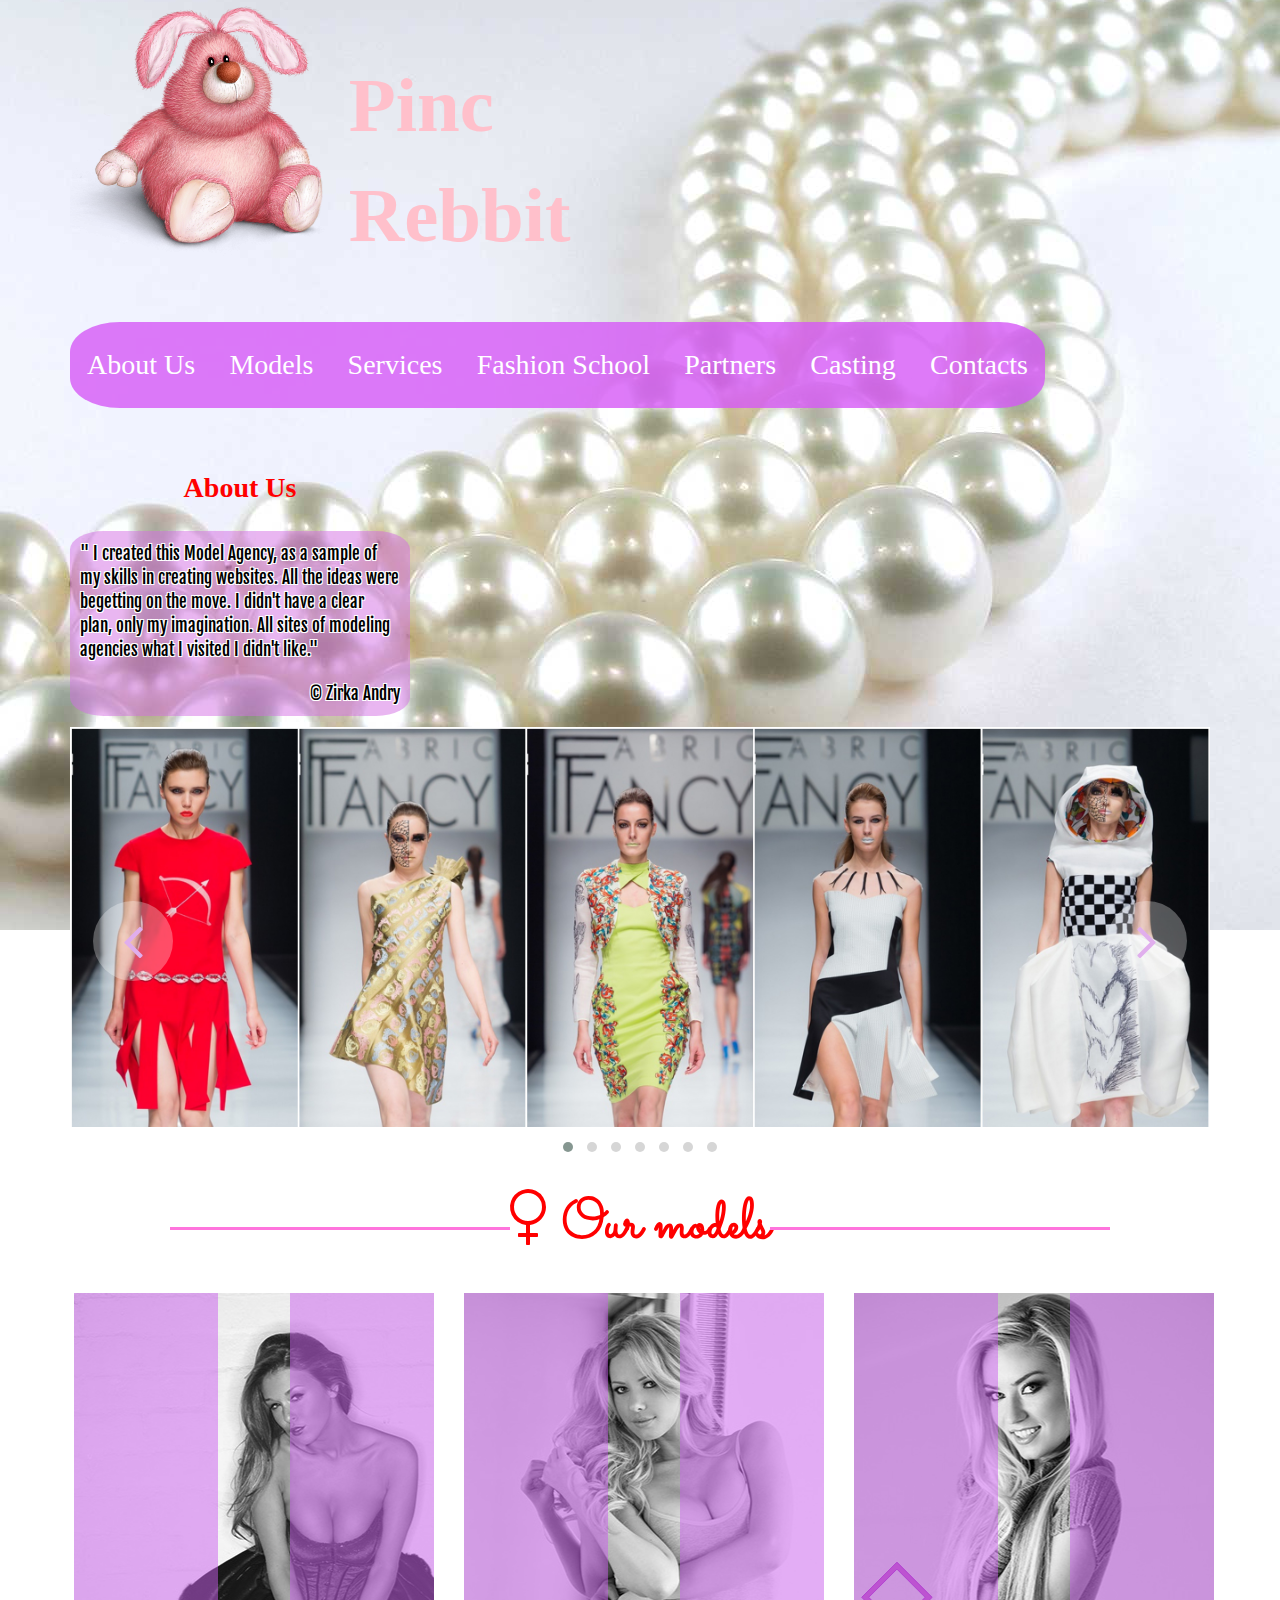
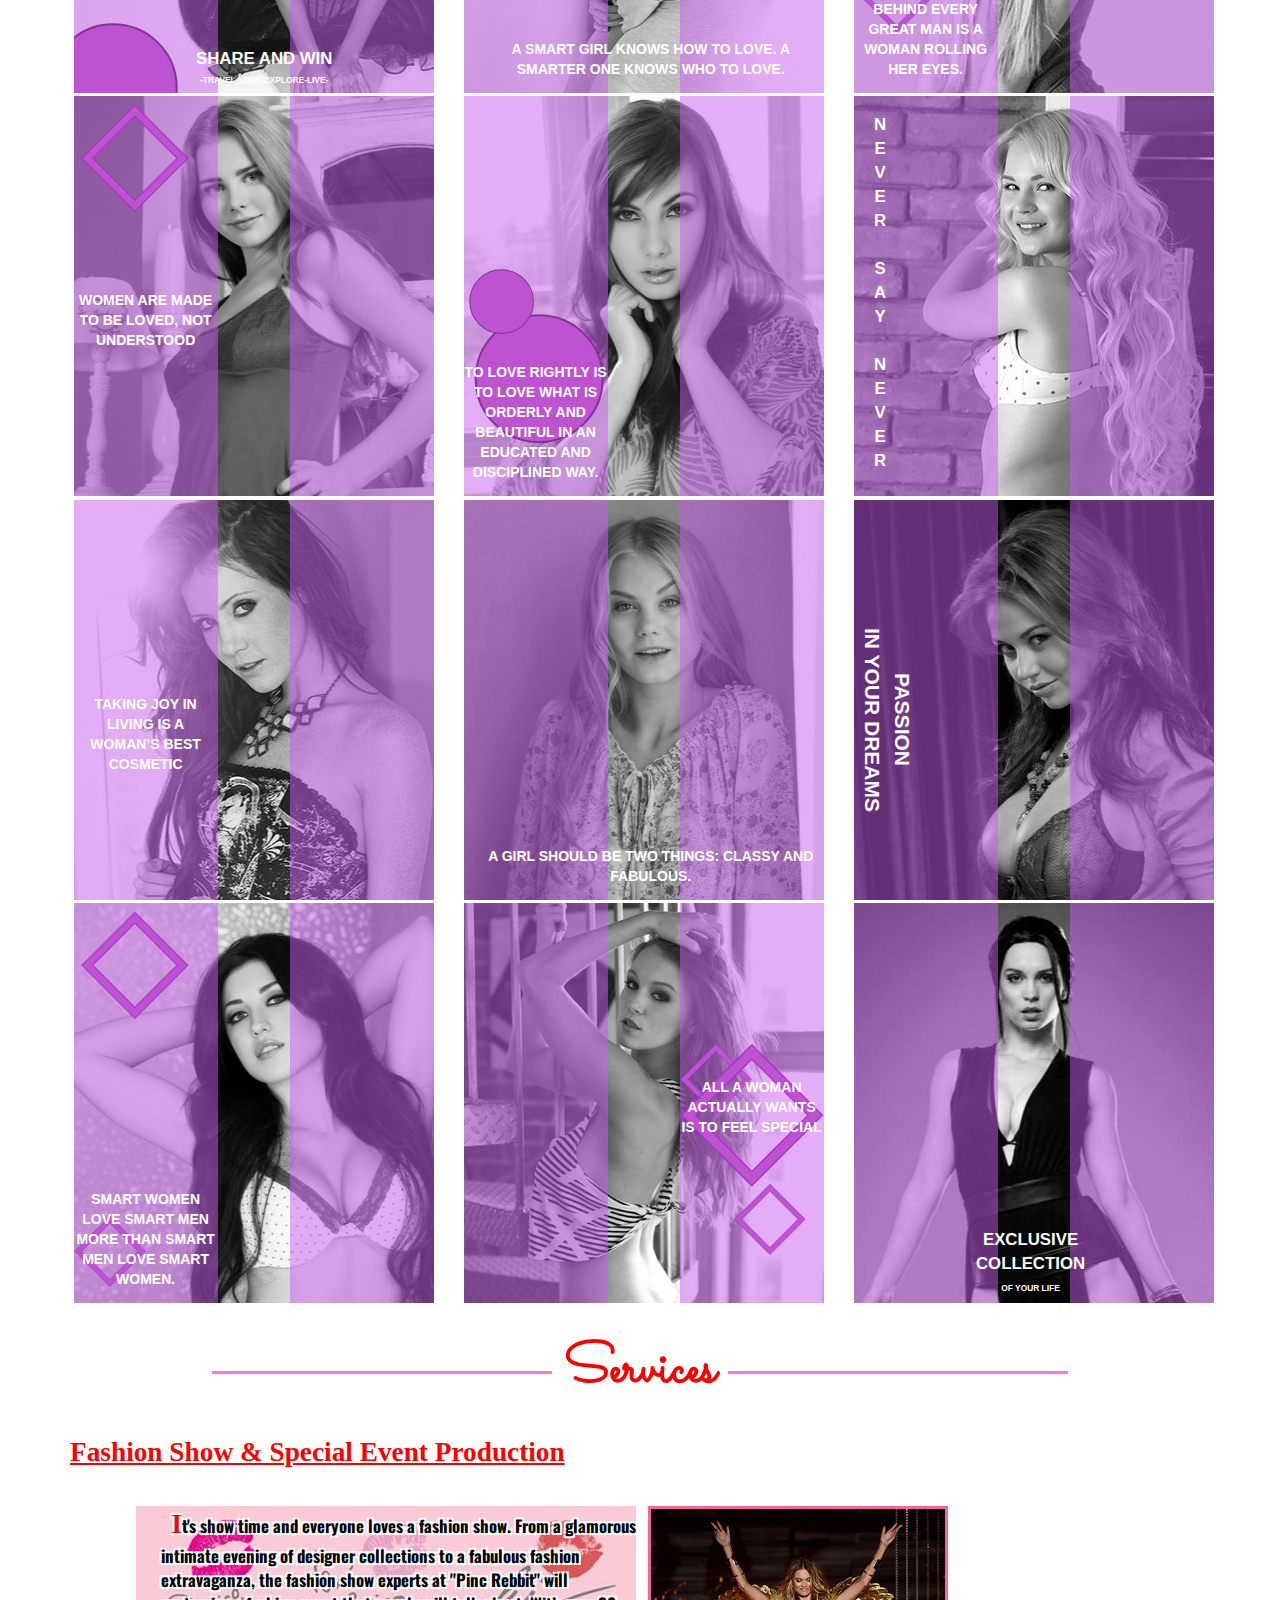
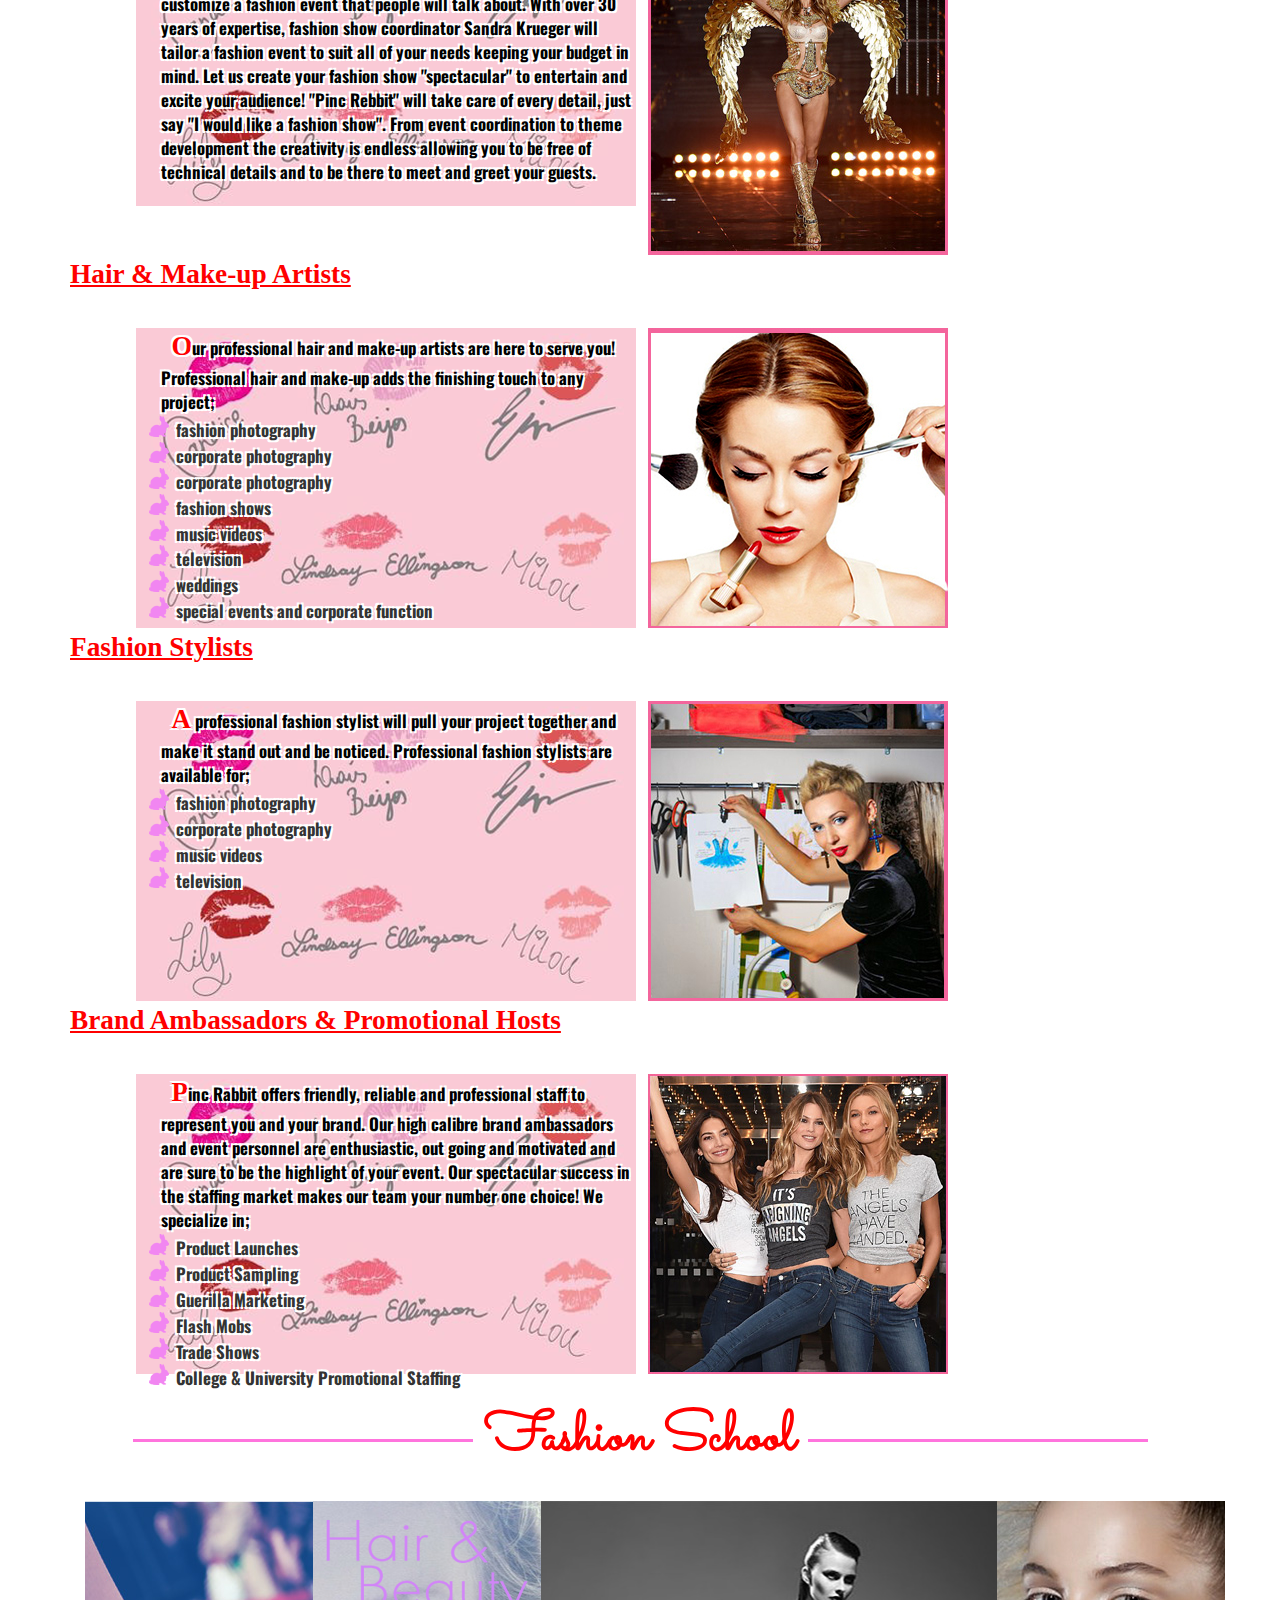
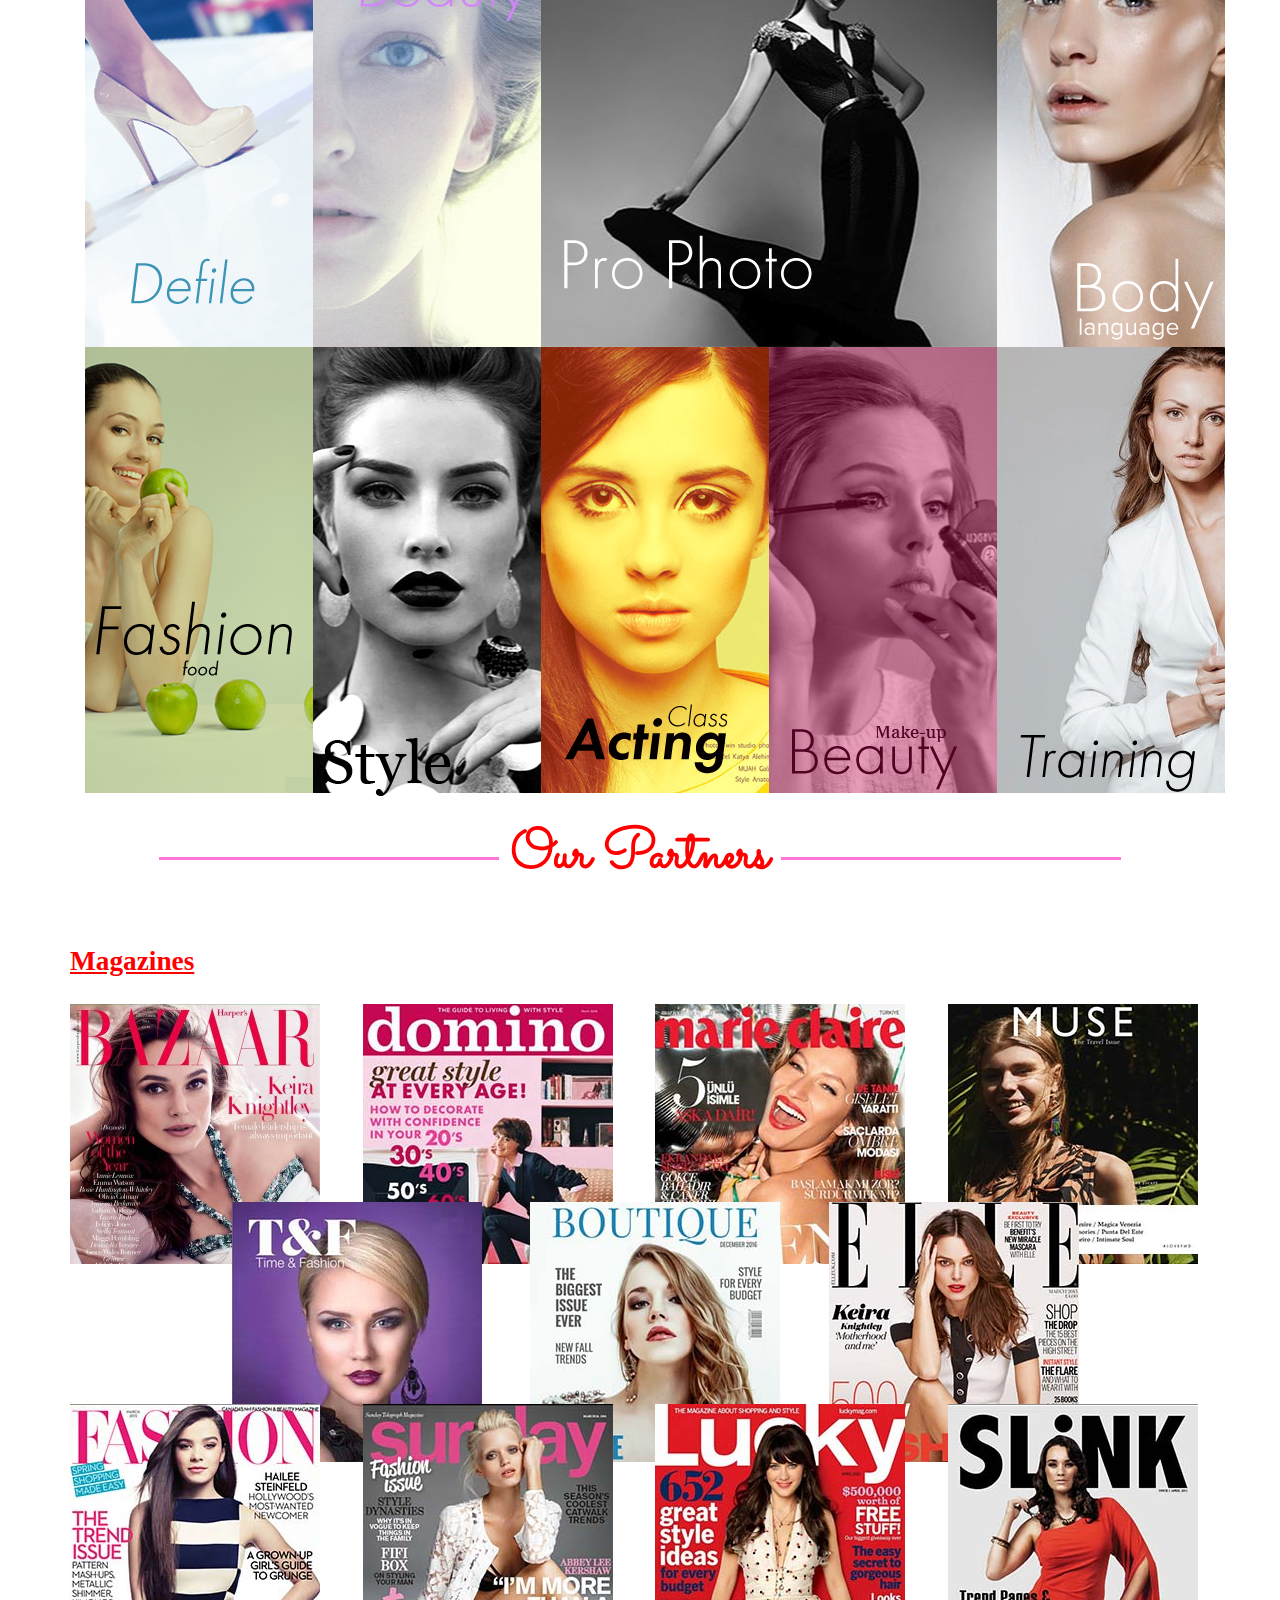
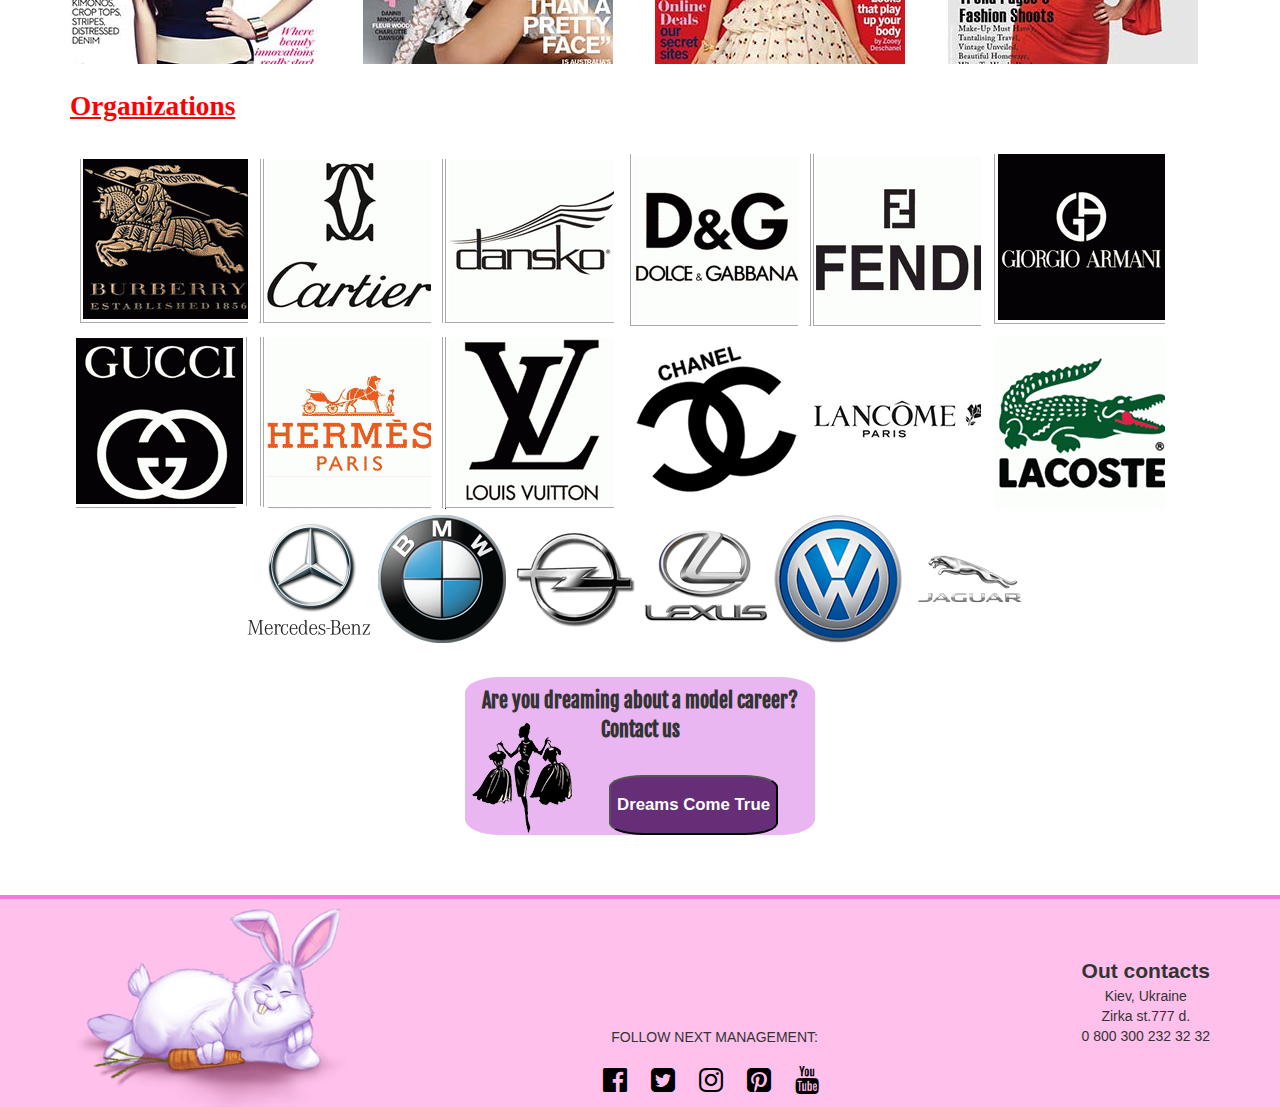
==== index.html @ 6636a8dc "correctNav" ====
<!DOCTYPE html>
<html lang="en">
<head>
    <meta charset="UTF-8">
    <title>Moddelling agency Andry style =)</title>
    
    <script src="https://ajax.googleapis.com/ajax/libs/jquery/3.1.0/jquery.min.js"></script>

    <script src="lib/owl-carousel/owl.carousel.min.js"></script>
    

    <link rel="stylesheet" type="text/css" href="lib/normolize/normalize.css">
    <link rel="stylesheet" href="lib/bootstrap/bootstrap-grid-3.3.2.min.css">

    <link rel="stylesheet" href="lib/font-awesome-4.7.0/font-awesome-4.7.0/css/font-awesome.min.css">
    <link rel="stylesheet" type="text/css" href="lib/owl-carousel/owl.theme.default.min.css">
    <link rel="stylesheet" href="lib/owl-carousel/owl.carousel.css"/>
    <link rel="stylesheet" href="style/style.css">
    <link rel="stylesheet" href="style/fonts.css">
    <link rel="stylesheet" href="style/media.css">

    <link href="https://fonts.googleapis.com/css?family=Fjalla+One|Merienda+One|Sacramento|Oswald" rel="stylesheet">

</head>
<body>
<header class="top_header">
    <div class="container">
        <div class="row">
            <div class="col-md-12">
                <img class="logo" src="img/logoPinkRabbit.png" alt="Logo">
                <div class="nameAgency"><h1>Pinc<br> Rebbit</h1></div>
            </div>
        </div>
    </div>
</header>
<nav class="navigationSite"> <!-- ++ navMob -->
    <div class="container">
        <div class="row">
            <div class="col-md-12">

                <div class="navigationTop clearfix">
                    <button class="my_menu_button"><em class=" fa fa-bars"></em></button>
                    <ul class="navBar">
                        <li><a href="#aboutUs">About Us</a></li>
                        <li><a href="#myModels">Models</a></li>
                        <li><a href="#myServices">Services</a></li>
                        <li><a href="#mySchool">Fashion School</a></li>
                        <li><a href="#myPartners">Partners</a></li>
                        <li><a href="#myCasting">Casting</a></li>
                        <li><a href="#contactInfo">Contacts</a></li>
                    </ul>
                </div>
            </div>
        </div>
    </div>
</nav>

<section id="aboutUs">
    <div class="container">
        <div class="row">
            <div class="col-md-1">
                <div class="innerTitle">
                    <h2>About Us</h2>
                    <div class="block">
                        <p>" I created this Model Agency, as a sample of my skills in creating websites. All the ideas
                            were begetting on the move. I didn't have a clear plan, only my imagination. All sites of
                            modeling agencies what I visited I didn't like."</p>
                        <p class="ZA"> &#169; Zirka Andry</p>
                    </div>

                </div>
            </div>
            <div class="col-md-12 col-lg-12">
                <div class="slider">
                    <div class="next_button"><em class="fa fa-angle-right"></em></div>
                    <div class="prev_button"><em class="fa fa-angle-left"></em></div>
                    <div class="owl-carousel owl-theme">
                        <div class="imgCarusel"><img src="img/Slider/c1.jpg" alt="1"></div>
                        <div class="imgCarusel"><img src="img/Slider/c2.jpg" alt="2"></div>
                        <div class="imgCarusel"><img src="img/Slider/c3.jpg" alt="3"></div>
                        <div class="imgCarusel"><img src="img/Slider/c4.jpg" alt="4"></div>
                        <div class="imgCarusel"><img src="img/Slider/c5.jpg" alt="5"></div>
                        <div class="imgCarusel"><img src="img/Slider/c6.jpg" alt="6"></div>
                        <div class="imgCarusel"><img src="img/Slider/c7.jpg" alt="7"></div>
                    </div>
                </div>
            </div>
        </div>
    </div>
</section>

<section id="myModels">
    <div class="container">
        <div class="col-md-12 col-sm-12">
            <div class="titleSection">

                <div class="innerTitle"><h2><a class="decorLine" href="#"><em class=" fa fa-venus"></em>
                    Our models</a></h2></div>
            </div>

        </div>
        <div class="row">
            <div class="col-md-4 col-sm-4">

                <div class="boxPhoto">
                    <div class="ph_1"></div>
                    <div class="fullGate">
                        <div class="leftGate"></div>
                        <div class="rightGate"></div>
                        <div class="textForPhoto ph_bottom_center"><p>Share and win</p>
                            <p class="minText">-travel-love-explore-live-</p></div>

                        <div class="svg_circle pos_left-bottom5">
                            <object>
                                <embed src="svg/Circle.svg">
                            </object>
                        </div>
                    </div>
                </div>

                <div class="boxPhoto">
                    <div class="ph_4"></div>
                    <div class="fullGate">
                        <div class="leftGate"></div>
                        <div class="rightGate"></div>

                        <div class="textForPhoto ph_center-left"><p>Women are made to be loved, not understood</p></div>

                        <div class="svg_romb_mid pos_left-top">
                            <object>
                                <embed src="svg/Romb.svg">
                            </object>
                        </div>
                    </div>

                </div>

                <div class="boxPhoto">
                    <div class="ph_7"></div>
                    <div class="fullGate">
                        <div class="leftGate"></div>
                        <div class="rightGate"></div>

                        <div class="textForPhoto ph_center-left"><p>Taking joy in living is a woman’s best cosmetic</p>
                        </div>
                    </div>
                </div>

                <div class="boxPhoto">
                    <div class="ph_10"></div>
                    <div class="fullGate">
                        <div class="leftGate"></div>
                        <div class="rightGate"></div>
                        <div class="textForPhoto ph_bottom_left"><p>Smart women love smart men more than smart men love
                            smart women.</p></div>
                        <div class="svg_romb_mid pos_left-top">
                            <object>
                                <embed src="svg/Romb.svg">
                            </object>
                        </div>
                        <div class="svg_romb_min pos_left-bottom4">
                            <object>
                                <embed src="svg/Romb.svg">
                            </object>
                        </div>
                    </div>
                </div>

            </div>
            <div class="col-md-4 col-sm-4">

                <div class="boxPhoto">
                    <div class="ph_2"></div>
                    <div class="fullGate">
                        <div class="leftGate"></div>
                        <div class="rightGate"></div>
                        <div class="textForPhoto ph_center"><p>A smart girl knows how to love. A smarter one knows who
                            to love. </p></div>
                    </div>
                </div>

                <div class="boxPhoto">
                    <div class="ph_5"></div>
                    <div class="fullGate">
                        <div class="leftGate"></div>
                        <div class="rightGate"></div>
                        <div class="textForPhoto ph_bottom_left"><p>to love rightly is to love what is orderly and
                            beautiful
                            in an
                            educated and disciplined way.</p></div>

                        <div class="svg_circle pos_left-bottom2">
                            <object>
                                <embed src="svg/Circle.svg">
                            </object>
                        </div>

                        <div class="svg_circle_min pos_left-bottom3">
                            <object>
                                <embed src="svg/Circle.svg">
                            </object>
                        </div>

                    </div>
                </div>

                <div class="boxPhoto">
                    <div class="ph_8"></div>
                    <div class="fullGate">
                        <div class="leftGate"></div>
                        <div class="rightGate"></div>
                        <div class="textForPhoto ph_center"><p>A girl should be two things: classy and fabulous.</p>
                        </div>

                    </div>
                </div>
                <div class="boxPhoto">
                    <div class="ph_11"></div>
                    <div class="fullGate">

                        <div class="leftGate"></div>
                        <div class="rightGate"></div>
                        <div class="textForPhoto ph_right_center"><p>All a woman actually wants is to feel special</p>
                        </div>

                        <div class="svg_romb_min pos_right-center">
                            <object>
                                <embed src="svg/Romb.svg">
                            </object>
                        </div>
                        <div class="svg_romb pos_right-center">
                            <object>
                                <embed src="svg/Romb.svg">
                            </object>
                        </div>
                        <div class="svg_romb_min pos_right-center_min">
                            <object>
                                <embed src="svg/Romb.svg">
                            </object>
                        </div>

                    </div>
                </div>

            </div>

            <div class="col-md-4 col-sm-4">

                <div class="boxPhoto">
                    <div class="ph_3"></div>
                    <div class="fullGate">
                        <div class="leftGate"></div>
                        <div class="rightGate"></div>
                        <div class="textForPhoto  ph_bottom_left"><p>Behind every great man is a woman rolling her
                            eyes.</p>
                        </div>
                        <div class="svg_romb_min pos_left-bottom">
                            <object>
                                <embed src="svg/Romb.svg">
                            </object>
                        </div>

                    </div>
                </div>

                <div class="boxPhoto">
                    <div class="ph_6"></div>
                    <div class="fullGate">
                        <div class="leftGate"></div>
                        <div class="rightGate"></div>
                        <div class="textForPhoto ph_left-vertical"><p>Never &#160; say &#160; never</p></div>
                    </div>
                </div>

                <div class="boxPhoto">
                    <div class="ph_9"></div>
                    <div class="fullGate">
                        <div class="leftGate"></div>
                        <div class="rightGate"></div>
                        <div class="textForPhoto ph_left-normal-vertical"><p>Passion <br>in your dreams</p></div>
                    </div>
                </div>

                <div class="boxPhoto">
                    <div class="ph_12"></div>
                    <div class="fullGate">
                        <div class="leftGate"></div>
                        <div class="rightGate"></div>
                        <div class="textForPhoto ph_bottom_center"><p>Exclusive<br>collection</p>
                            <p class="minText">of your life</p></div>
                    </div>
                </div>
            </div>
        </div>
    </div>
</section>

<section id="myServices">
    <div class="container">
        <div class="row">
            <div class="col-md-12 col-sm-12">
                <div class="titleSection">

                    <div class="innerTitle"><h2><a class="decorLine" href="#">
                        Services </a></h2></div>
                </div>
                <div class="descPart"><h2>Fashion Show &amp; Special Event Production</h2></div>
                <div class="servBlock">
                    <img src="img/Servises/FashionShow.jpg" alt="FashionShow">
                    <div class="servTextBlock">
                        <p>
                            It's show time and everyone loves a fashion show. From a glamorous intimate evening of
                            designer collections to a fabulous fashion extravaganza, the fashion show experts at "Pinc
                            Rebbit" will customize a fashion event that people will talk about.
                            With over 30 years of expertise, fashion show coordinator Sandra Krueger will tailor a
                            fashion event to suit all of your needs keeping your budget in mind.
                            Let us create your fashion show "spectacular" to entertain and excite your audience! "Pinc
                            Rebbit" will take care of every detail, just say "I would like a fashion show". From event
                            coordination to theme development the creativity is endless allowing you to be free of
                            technical details and to be there to meet and greet your guests. </p>
                    </div>
                </div>

                <div class="descPart"><h2>Hair &amp; Make-up Artists</h2></div>
                <div class="servBlock">
                    <img src="img/Servises/MakeUp.jpeg" alt="MakeUp">
                    <div class="servTextBlock">
                        <p>Our professional hair and make-up artists are here to serve you! Professional hair and
                            make-up adds the finishing touch to any project;</p>
                        <ul>
                            <li>fashion photography</li>
                            <li>corporate photography</li>
                            <li>corporate photography</li>
                            <li>fashion shows</li>
                            <li>music videos</li>
                            <li>television</li>
                            <li>weddings</li>
                            <li>special events and corporate function</li>
                        </ul>
                    </div>
                </div>
                <div class="descPart"><h2>Fashion Stylists</h2></div>
                <div class="servBlock">
                    <img src="img/Servises/FashionStylist.jpg" alt="FashionStylist">
                    <div class="servTextBlock">
                        <p>A professional fashion stylist will pull your project together and make it stand out and
                            be noticed.
                            Professional fashion stylists are available for;</p>
                        <ul>
                            <li>fashion photography</li>
                            <li>corporate photography</li>
                            <li>music videos</li>
                            <li>television</li>
                        </ul>
                    </div>
                </div>
                <div class="descPart"><h2>Brand Ambassadors &amp; Promotional Hosts</h2></div>
                <div class="servBlock">
                    <img src="img/Servises/Brand Ambassadors.jpg" alt="">
                    <div class="servTextBlock">
                        <p>Pinc Rabbit offers friendly, reliable and professional staff to represent you and your brand.
                            Our high calibre brand ambassadors and event personnel are enthusiastic, out going and
                            motivated and are sure to be the highlight of your event.
                            Our spectacular success in the staffing market makes our team your number one choice!
                            We specialize in;</p>
                        <ul>
                            <li>Product Launches</li>
                            <li>Product Sampling</li>
                            <li>Guerilla Marketing</li>
                            <li>Flash Mobs</li>
                            <li>Trade Shows</li>
                            <li>College &amp; University Promotional Staffing</li>
                        </ul>
                    </div>
                </div>
            </div>
        </div>
    </div>
</section>

<section id="mySchool">
    <div class="container">
        <div class="row">
            <div class="col-md-12 col-sm-12">
                <div class="titleSection">

                    <div class="innerTitle"><h2><a class="decorLine" href="#">
                        Fashion School </a></h2></div>
                </div>
                <div class="container">
                    <div class="row">
                        <div class="col-md-12">
                            <div class="treaningBlocks">
                                <div id="program1" class="shoolBL">
                                    <div class="schoolImgBox">
                                        <img src="img/School/school_program_head1.png" alt="head" class="logo ">
                                    </div>
                                    <div class="innerBl">
                                        <p class="rightText">Teacher</p>

                                        <p class="nameTeacher">Mia Samyel</p>

                                        <p>
                                            The ability to move gracefully and is one of the basic skills of the
                                            model. </p>
                                        <ul>
                                            <li>Professional step</li>
                                            <li>Easy gait</li>
                                            <li>Confident gait on heels</li>
                                        </ul>

                                    </div>
                                </div>
                                <div id="program2" class="shoolBL">
                                    <div class="schoolImgBox">
                                        <img src="img/School/school_program_head2.png" alt="head" class="logo">
                                    </div>

                                    <div class="innerBl">
                                        <p class="rightText">Teacher</p>

                                        <p class="nameTeacher">Andy McRed</p>

                                        <p>
                                            Since 2010 Pinc Rebbit collaborates with the University of Culture and Arts.
                                            Their teachers conduct master classes on makeup and hairstyle.They will
                                            teach you the basics such as: </p>
                                        <ul>
                                            <li>the right of self-care</li>
                                            <li>clean skin</li>
                                            <li>healthy, beautiful hair</li>
                                        </ul>

                                    </div>
                                </div>
                                <div id="program3" class="shoolBL2">
                                    <div class="schoolImgBox">
                                        <img src="img/School/school_program_head3.png" alt="head" class="logo">
                                    </div>

                                    <div class="innerBl">
                                        <p class="rightText">Teacher</p>

                                        <p class="nameTeacher">Tone Jalano</p>

                                        <p>
                                            Staff photographer Pink Rabbit. Published in magazines such as CosCos,
                                            Fashion Collection, Dolores. Permanently cooperates with PMI. </p>
                                        <ul>
                                            <li>Model is a way of life</li>
                                            <li>Freedom in the frame</li>
                                            <li>The ability to feel your bodyr</li>
                                        </ul>

                                    </div>
                                </div>
                                <div id="program4" class="shoolBL">
                                    <div class="schoolImgBox">
                                        <img src="img/School/school_program_head4.png" alt="head" class="logo">
                                    </div>

                                    <div class="innerBl">
                                        <p class="rightText">Teacher</p>

                                        <p class="nameTeacher">Anna Mitchel</p>

                                        <p>
                                            The ability to understand the language of your body and dance. </p>
                                        <ul>
                                            <li>Control of your body</li>
                                            <li>Confidence on the dance floor</li>
                                            <li>The ability to always be in shape</li>
                                        </ul>

                                    </div>

                                </div>
                                <div id="program5" class="shoolBL3">
                                    <div class="schoolImgBox">
                                        <img src="img/School/school_program_head5.png" alt="head" class="logo">
                                    </div>

                                    <div class="innerBl">
                                        <p class="rightText">Teacher</p>

                                        <p class="nameTeacher">Sidny Miller</p>

                                        <p>
                                            Basics of nutrition, proper nutrition. The ability to maintain an ideal form
                                            without harm to health. </p>
                                        <ul>
                                            <li>Beauty without damage to health</li>
                                            <li>Modern nutrition trends</li>
                                            <li>The right choice of products</li>
                                        </ul>

                                    </div>
                                </div>
                                <div id="program6" class="shoolBL3">
                                    <div class="schoolImgBox">
                                        <img src="img/School/school_program_head6.png" alt="head" class="logo">
                                    </div>

                                    <div class="innerBl">
                                        <p class="rightText">Teacher</p>

                                        <p class="nameTeacher">Line White</p>

                                        <p>
                                            The ability to look bright, stylish dress, present themselves any audience
                                            in any situation. </p>
                                        <ul>
                                            <li>Combination of incongruous</li>
                                            <li>Creating vivid images</li>
                                            <li>The knowledge of the latest fashion trends</li>
                                        </ul>

                                    </div>
                                </div>
                                <div id="program7" class="shoolBL3">
                                    <div class="schoolImgBox"><img src="img/School/school_program_head7.png" alt="head"
                                                                   class="logo">
                                    </div>

                                    <div class="innerBl">
                                        <p class="rightText">Teacher</p>

                                        <p class="nameTeacher">Olaff Withen</p>

                                        <p>
                                            We will teach you the basics of acting, how to represent themselves in
                                            society. </p>
                                        <ul>
                                            <li>Stage movement</li>
                                            <li>Scenic speech</li>
                                        </ul>

                                    </div>
                                </div>
                                <div id="program8" class="shoolBL3">
                                    <div class="schoolImgBox">
                                        <img src="img/School/school_program_head8.png" alt="head" class="logo">
                                    </div>

                                    <div class="innerBl">
                                        <p class="rightText">Teacher</p>

                                        <p class="nameTeacher">Polly Luis</p>

                                        <p>
                                            Our make-up artist will teach you the basics of working with make-up will
                                            also talk about the types of people faces and How to choose right make-up
                                            for ivent.
                                        </p>
                                    </div>
                                </div>
                                <div id="program9" class="shoolBL3">
                                    <div class="schoolImgBox">
                                        <img src="img/School/school_program_head9.png" alt="head" class="logo">
                                    </div>

                                    <div class="innerBl">
                                        <p class="rightText">Teacher</p>

                                        <p class="nameTeacher">Olaff Withen</p>

                                        <p>
                                            Our coach with 9 years of experience, specializes in communication training
                                            will teach you art of self-management </p>
                                        <ul>
                                            <li>The art of public speaking</li>
                                            <li>Self-presentation</li>
                                        </ul>

                                    </div>
                                </div>

                            </div>
                        </div>
                    </div>
                </div>
            </div>
        </div>
    </div>

</section>

<section id="myPartners">
    <div class="container">
        <div class="row">
            <div class="col-md-12 col-sm-12">
                <div class="titleSection">

                    <div class="innerTitle"><h2><a class="decorLine" href="#">
                        Our Partners </a></h2></div>
                </div>
            </div>
            <div class="col-md-12 col-sm-12">
                <div class="descPart"><h2>Magazines</h2></div>

                <div class="partnersBlock">

                    <div class="row">
                        <div class="firstLine">
                            <div class="col-md-3"><a href="#"><img src="img/Magazine/bazar.jpg" alt="1_1"></a></div>
                            <div class="col-md-3"><a href="#"><img src="img/Magazine/domino.jpg" alt="1_2"></a></div>
                            <div class="col-md-3"><a href="#"><img src="img/Magazine/marie-claire.jpg" alt="1_3"></a>
                            </div>
                            <div class="col-md-3"><a href="#"><img src="img/Magazine/muse.jpg" alt="1_4"></a></div>
                        </div>
                    </div>

                    <div class="row">
                        <div class="secondLine">
                            <div class="col-md-12">
                                <a href="#"><img src="img/Magazine/TandT.jpg" alt="2_1"></a>
                                <a href="#"><img src="img/Magazine/boutique.jpg" alt="2_2"></a>
                                <a href="#"><img src="img/Magazine/elle.jpg" alt="2_3"></a>
                            </div>
                        </div>
                    </div>

                    <div class="row">
                        <div class="thirdLine">
                            <div class="col-md-3"><a href="#"><img src="img/Magazine/fasion.jpg" alt="3_1"></a></div>
                            <div class="col-md-3"><a href="#"><img src="img/Magazine/sundayr.jpg" alt="3_2"></a></div>
                            <div class="col-md-3"><a href="#"><img src="img/Magazine/Lucky.jpg" alt="3_3"></a></div>
                            <div class="col-md-3"><a href="#"><img src="img/Magazine/slink.jpg" alt="3_4"></a></div>

                        </div>

                    </div>

                </div>

                <div class="row">
                    <div class="col-md-12">
                        <div class="descPart"><h2>Organizations</h2></div>
                        <div class="partnersBlock2">
                            <div class="firstLine">
                                <a href="#">
                                    <div class="imgBrandSpan"></div>
                                </a>
                                <a href="#">
                                    <div class="imgBrandSpan"></div>
                                </a>
                                <a href="#">
                                    <div class="imgBrandSpan"></div>
                                </a>
                                <a href="#">
                                    <div class="imgBrandSpan"></div>
                                </a>
                                <a href="#">
                                    <div class="imgBrandSpan"></div>
                                </a>
                                <a href="#">
                                    <div class="imgBrandSpan"></div>
                                </a>
                                <a href="#">
                                    <div class="imgBrandSpan"></div>
                                </a>
                                <a href="#">
                                    <div class="imgBrandSpan"></div>
                                </a>
                                <a href="#">
                                    <div class="imgBrandSpan"></div>
                                </a>
                                <a href="#">
                                    <div class="imgBrandSpan"></div>
                                </a>
                                <a href="#">
                                    <div class="imgBrandSpan"></div>
                                </a>
                                <a href="#">
                                    <div class="imgBrandSpan"></div>
                                </a>
                            </div>
                            <div class="secondLine">
                                <a href="#"><img src="img/auto/car-logo1.png" alt="1"></a>
                                <a href="#"><img src="img/auto/car-logo2.png" alt="2"></a>
                                <a href="#"><img src="img/auto/car-logo3.png" alt="3"></a>
                                <a href="#"><img src="img/auto/car-logo5.png" alt="5"></a>
                                <a href="#"><img src="img/auto/car-logo6.png" alt="6"></a>
                                <a href="#"><img src="img/auto/car-logo7.png" alt="7"></a>
                            </div>
                        </div>

                    </div>
                </div>
            </div>

        </div>
    </div>
</section>

<section id="myCasting">
    <div class="container">
        <div class="row">
            <div class="col-md-12 col-sm-12">
                <div class="castingButtonBox">
                    <div class="block">
                        <p>Are you dreaming about a model career?<br>
                            Contact us</p>

                        <form action="">
                            <img src="img/FooMin.png" alt="footerMin">
                            <div class="contactDiv"><input class="contactBut" type="button" value="Dreams Come True">
                            </div>
                        </form>
                    </div>
                </div>
            </div>

        </div>
    </div>
</section>

<footer class="buttom_footer">
    <div class="container">
        <div class="row">
            <div class="col-md-12 col-sm-12">
                <img class="logoButton" src="img/rabbit_footer.gif" alt="rabbit_footer">
                <div class="soc_button">
                    <p>FOLLOW NEXT MANAGEMENT:</p>
                    <a href="#"><em class="fa fa-facebook-official"></em></a>
                    <a href="#"><em class="fa fa-twitter-square"></em></a>
                    <a href="#"><em class="fa fa-instagram"></em></a>
                    <a href="#"><em class="fa fa-pinterest-square"></em></a>
                    <a href="#"><em class="fa fa-youtube"></em></a>
                </div>
                <div id="contactInfo">
                    <h2>Out contacts</h2>
                    <p>Kiev, Ukraine</p>
                    <p> Zirka st.777 d.</p>
                    <p>0 800 300 232 32 32</p>
                </div>
            </div>
        </div>
    </div>
</footer>

<section class="castingPage">
    <div class="mask"></div>

    <div class="closeBut"><em class="fa fa-times"></em></div>
    <div class="bigCasting">
        <fieldset>
            <legend>SUBMISSIONS</legend>
            <label for="mName"><p class="textForm">Name*</p></label>
            <input id="mName" class="valueForm" name="Name-" type="text" autofocus required>

            <label for="mSurname"><p class="textForm">Surname*</p></label>
            <input id="mSurname" class="valueForm" name="Surname-" type="text" required>

            <label for="mEmail"><p class="textForm">E-mail*</p></label>
            <input id='mEmail' class="valueForm" name="email-" type="text" required>

            <p class="textForm">Gender</p>
             <label> <p class="valueForm"><input type="radio" name="sex-"  value="Female" checked>female  </label>
             <label>  <input type="radio" name="sex-" value="male">male</p> </label>
           

            <p class="textForm">Age*</p>
            <p class="valueForm">

               <select name="age-woman">
                    <option value="SelectAge">SelectAge*</option>
                    <option name="Age-" value="13">13</option>
                    <option name="Age-" value="14">14</option>
                    <option name="Age-" value="15">15</option>
                    <option name="Age-" value="16">16</option>
                    <option name="Age-" value="17">17</option>
                    <option name="Age-" value="18">18</option>
                    <option name="Age-" value="19">19</option>
                    <option name="Age-" value="20">20</option>
                    <option name="Age-" value="21">21</option>
                    <option name="Age-" value="22">22</option>
                    <option name="Age-" value="23">23</option>
                    <option name="Age-" value="24">24</option>
                    <option name="Age-" value="25">25</option>
                    <option name="Age-" value="26">26</option>
                    <option name="Age-" value="27">27</option>
                    <option name="Age-" value="OtherAge">OtherAge</option>

                </select>

            </p>
            <label><p class="textForm">Height*</p>
                <p class="valueForm mHeight"><input name="Height-" type="text" placeholder="cm"></p></label>
            <label><p class="textForm">Weight*</p>
                <p class="valueForm mWeigh"><input name="Weight-" type="text" placeholder="kg"></p></label>
            <label><p class="textForm">City*</p>
                <p class="valueForm mCity"><input name="city-" type="text"></p></label>
            <label><p class="textForm">Country</p>
                <p class="valueForm"><input name="country-" type="text"></p></label>
            <label><p class="textForm">Zipcode</p>
                <p class="valueForm"><input name="zipcode-" type="text"></p></label>

        </fieldset>

        <div class="instruction">
            <p>Recruitment Warning:</p>
            <p>
                We believe it is important to advise models about deceitful people who may try prey upon them.
                Please be aware there are individuals on the internet falsely claiming to be representatives or scouts
                of ONE MODELS.
            </p>
            <p>
                Please note the following: <br>

                * We never require the payment of money <br>

                * We never request photos in the nude or in lingerie <br>

                * We do not correspond via email domains that do not end with onemanagement.com
                If you are contacted by anyone claiming to be a representative of Pinc Rabbit MODELS,
                do not respond without first verifying their identity by promptly calling us directly at (098)777-7777
                and we'll be happy to assist you.
            </p>
        </div>

        <div class="addInfo">

            <textarea name="infoModel-" id="infoAboutM" cols="38" rows="8"
                      placeholder="*Add some information about yourself"></textarea>

        </div>

        <div class="addPhotoBlock">
            <fieldset>
                <legend>PHOTO UPLOAD</legend>
                <p>
                    Please upload four photos following the examples below.<br> File requirements: Upload limit - 600kb.
                    Formats - .jpg, .jpeg
                </p>
                <div class="phInfo">
                    <div class="containerPhoto">
                        <img src="img/Casting/submit1.jpg" alt="1">

                        <div class="file_upload">
                            <button type="button">Choose</button>
                            <div>The file is not selected</div>
                            <input type="file">
                        </div>

                    </div>

                    <div class="containerPhoto"><img src="img/Casting/submit2.jpg" alt="2">

                        <div class="file_upload">
                            <button type="button">Choose</button>
                            <div>The file is not selected</div>
                            <input type="file">
                        </div>

                    </div>

                    <div class="containerPhoto"><img src="img/Casting/submit3.jpg" alt="3">

                        <div class="file_upload">
                            <button type="button">Choose</button>
                            <div>The file is not selected</div>
                            <input type="file">
                        </div>
                    </div>

                    <div class="containerPhoto">
                        <img src="img/Casting/submit4.jpg" alt="4">

                        <div class="file_upload">
                            <button type="button">Choose</button>
                            <div>The file is not selected</div>
                            <input type="file">
                        </div>

                    </div>
                </div>
            </fieldset>
        </div>

        <div class="sendDate">
            <form method="get">
                <p><input type="submit" value="Send"></p>
            </form>

        </div>

    </div>

</section>
<script type="text/javascript" src='js/script_aency.js'></script>
</body>
</html>
---- style/style.css ----
body {
    background: url(../img/bg2.jpg) no-repeat center center fixed;
    -webkit-background-size: cover;
    -moz-background-size: cover;
    -o-background-size: cover;
    background-size: cover;
}

/*HEADER*/
.top_header {
    position: relative;
    width: 100%;
}

.logo {
    float: left;
}

.nameAgency {

    float: left;

    /*margin-top: 10%;*/
    margin-left: 2%;

    color: pink;
    /*text-decoration: underline;*/

    font-size: 3vw;
    font-family: 'Merienda One', cursive;

}

/**/
/* NAVIGATIO */

.navigationSite {
    width: auto;
    height: 25vh;
}

/* MOBILE NAVIG*/

.navigationSite .navMob {
    width: auto;

}

.navMob {
    position: fixed;
    margin-top: -10%;
    width: 10%;
}

.navMob .navigationTop ul {
    width: 100%;

}

.navMob .navigationTop li {
    width: 12%;
    padding: 0.75%;
    clear: both;
    text-align: center;
    border: 1px solid red;
}

.navMob .navigationTop li:first-child,
.navMob .navigationTop li:last-child {
    border-radius: 0;
}

.navMob .navigationTop a {
    width: 100%;
    font-size: 1.2vw;
}

/* MOBILE END*/

.navigationTop ul {
    margin: 0;
    padding: 0;
    list-style-type: none;
}

.navigationTop li {
    float: left;
    padding: 2% 1.5%;
    /*border-left: 2px solid white;*/
    /*margin-left: 1%;*/
    background-color: rgba(214, 89, 246, 0.8);

}

.navigationTop li:first-child {
    border-top-left-radius: 35%;
    border-bottom-left-radius: 35%;
}

.navigationTop li:last-child {
    border-top-right-radius: 35%;
    border-bottom-right-radius: 35%;
}

.navigationTop a {
    color: #fff;
    font-size: 2em;
    font-family: 'Merienda One', cursive;
}

.navigationTop li:hover {
    background-color: rgb(185, 60, 217);
}

/* TITLE SECTION*/
.titleSection {
    position: relative;
    width: 100%;

}

.titleSection a {
    color: red;
    font-size: 2em;
    font-family: 'Sacramento', cursive;
}

.decorLine {
    overflow: hidden;
}

h2 .decorLine {
    width: 100%;
}

.decorLine:before,
.decorLine:after {
    content: '';
    display: inline-block;
    vertical-align: middle;
    box-sizing: border-box;
    width: 100%;
    height: 3px;
    background: #FF74DD;
    border: solid #FF74DD;
    border-width: 0 10px;
}

.decorLine:before {
    margin-left: -100%;
}

.decorLine:after {
    margin-right: -100%;
}

.innerTitle {
    position: relative;
    width: 340px;
    margin: 0 auto;
}

.my_menu_button {
    position: relative;
    padding-left: 10%;
    background-color: transparent;
    border: medium none;
    color: pink;
    border-top: 4px solid pink;
    font-size: 2em;
    text-decoration: none;
    outline: none;
    display: none;
}

/**/

/* ABOUT US SECTION*/

#aboutUs {
    margin-top: -8%;
}

.innerTitle h2 {
    text-align: center;
    color: red;
    font-size: 2em;
    font-family: 'Merienda One', cursive;

}

.innerTitle p {
    margin: 0;
    padding: 3%;
    color: black;

    font-family: 'Fjalla One', sans-serif;
    font-size: 1.2em;

    text-shadow: #fff 1px 1px, #fff -1px -1px,
    #fff -1px 1px, #fff 1px -1px;
}

.ZA {
    text-align: right;
    margin-right: 10%;
}

.block {
    background-color: rgba(212, 109, 228, .5);
    border-radius: 10%;
    height: 100%;
}

.slider {
    position: relative;
    width: 100%;
    margin-top: 1%;
}

.imgCarusel {
    width: 100%;
    height: 400px;
}

.next_button, .prev_button {
    position: absolute;
    font-size: 4em;
    width: 80px;
    height: 80px;
    border-radius: 50%;
    background-color: rgba(255, 255, 255, 0.3);
    color: #E0AEED;
    cursor: pointer;
    z-index: 2;
    text-align: center;

}

.prev_button {

    top: 40%;
    left: 2%;
}

.next_button {

    top: 40%;
    right: 2%;
}

.prev_button:hover,
.next_button:hover {
    background-color: rgba(255, 255, 255, 0.9);
}

/* OUR MODELS Section*/
.boxPhoto {
    position: relative;
    flex-basis: auto;
    margin: 1%;
    width: 100%;
    height: 400px;

    cursor: pointer;
    overflow: hidden;

}

.fullGate {
    position: relative;
    /*width: 100%;*/
    height: 100%;
    z-index: 2;
}

.leftGate {
    position: absolute;
    left: 0;
    width: 40%;
    height: 100%;
    background-color: rgba(202, 93, 238, 0.5);
    z-index: 1;
}

.rightGate {
    position: absolute;
    left: 60%;
    width: 40%;
    height: 100%;
    background-color: rgba(202, 93, 238, 0.5);
    z-index: 1;
}

.textForPhoto {
    position: absolute;
    text-align: center;

    /*border: 1px solid black;*/
    z-index: 2;
}

.textForPhoto p {
    color: #fff;
    font-weight: bold;
    text-transform: uppercase;
}

.colorizeText {
    text-shadow: #fff 2px 2px 0, #fff -2px -2px 0,
    #fff -2px 2px 0, #fff 2px -2px 0;

    animation: textColorize 1s linear;
    animation-fill-mode: forwards;
}

@keyframes textColorize {
    0% {
        color: #fff;

    }
    100% {
        color: #F00;

    }
}

.ph_bottom_left {
    bottom: 0;
    width: 40%;
}

.ph_bottom_center {
    bottom: 5%;
    left: 34%;
    font-size: 1.2em;
}

.minText {
    font-size: 0.5em;
    margin: -10%;
}

.ph_left-vertical {
    top: 0;
    left: 5%;
    width: 1em;
    font-size: 1.2em;
    word-wrap: break-word;
}

.ph_left-normal-vertical {
    left: -5%;
    top: 5%;
    height: 100%;
    font-size: 1.5em;
    writing-mode: vertical-rl;
}

.ph_center {
    bottom: 0;
    left: 4%;
}

.ph_top-left {
    top: 2%;
    width: 40%;
}

.ph_center-left {
    top: 45%;
    width: 40%;
}

.ph_right_center {
    right: 0;
    top: 40%;
    width: 40%;
}

.ph_1 {
    background: url('../img/1_ph.jpg') no-repeat 40% 0;
}

.ph_2 {
    background: url('../img/2_ph.jpg') no-repeat 40% 10%;
}

.ph_3 {
    background: url('../img/3_ph.jpg') no-repeat 50% 10%;
}

.ph_4 {
    background: url('../img/4_ph.jpg') no-repeat 5% 15%;
}

.ph_5 {
    background: url('../img/5_ph.jpg') no-repeat 40% 5%;
}

.ph_6 {
    background: url('../img/6_ph.jpg') no-repeat 50% 10%;
}

.ph_7 {
    background: url('../img/7_ph.jpg') no-repeat 50% 0;
}

.ph_8 {
    background: url('../img/8_ph.jpg') no-repeat 60% 5%;
}

.ph_9 {
    background: url('../img/9_ph.jpg') no-repeat 25% 0;
}

.ph_10 {
    background: url('../img/10_ph.jpg') no-repeat 48% 15%;
}

.ph_11 {
    background: url('../img/11_ph.jpg') no-repeat 60% 5%;
}

.ph_12 {

    background: url('../img/12_ph.jpg') no-repeat 40% 0;

}

.ph_1, .ph_2, .ph_3, .ph_4, .ph_5, .ph_6, .ph_7, .ph_8, .ph_9, .ph_10, .ph_11, .ph_12 {
    position: absolute;
    width: 100%;
    height: 100%;
    filter: grayscale(1); /* Можна подрубить фильтр*/

}

.offFilter {
    animation: filterOff 800ms linear;
    animation-fill-mode: forwards;
}

@keyframes filterOff {
    0% {
        filter: grayscale(1);
    }
    100% {
        filter: grayscale(0);
    }
}

/*  ROMB   */

.svg_romb,
.svg_circle {
    position: absolute;
    width: 40%;
    height: 40%;
    z-index: -1;
}

.svg_romb_mid {
    position: absolute;
    width: 30%;
    height: 30%;
}

.svg_romb_min,
.svg_circle_min {
    position: absolute;
    width: 20%;
    height: 20%;
    z-index: -1;
}

.pos_right-center {
    top: 35%;
    left: 60%;
}

.pos_right-center_min {
    top: 70%;
    left: 75%;
}

.pos_left-bottom {
    top: 67%;
    left: 2%;
}

.pos_left-bottom2 {
    top: 52%;
    left: 0;
}

.pos_left-bottom3 {
    top: 42%;
    left: 0;
}

.pos_left-bottom4 {
    bottom: 2%;
    left: 0;
}

.pos_left-bottom5 {
    bottom: -20%;
    left: -10%;
}

.pos_left-top {
    left: 2%;
    top: 2%;
}

/* Section Services*/

.servBlock {
    width: 100%;
}

.servBlock img {
    float: right;
    margin-top: 1%;
    margin-left: 1%;
    margin-right: 23%;
}

.servTextBlock {
    margin-top: 1%;
    float: right;
    width: 500px;
    height: 300px;
    background: url("../img/Servises/backgroundServices.png") no-repeat 50% 50%;

}

.servTextBlock p {
    margin-top: -0.2%;
    padding-left: 5%;
    text-indent: 10px;
    color: black;
    font-size: 1.2em;
    font-weight: bold;
    font-family: 'Oswald', sans-serif;
    text-shadow: #fff 2px 2px 0, #fff -2px -2px 0,
    #fff -2px 2px 0, #fff 2px -2px 0;
}

.servTextBlock p:first-letter {

    color: red;
    font-size: 1.6em;
    font-weight: bold;
    font-family: 'Merienda One', cursive;

}

.servTextBlock ul {
    width: 100%;
    margin-top: -3%;
    list-style: none url("../img/Servises/pink-rabbit-min.png");
    font-family: 'Oswald', sans-serif;
    font-weight: bold;
    font-size: 1.2em;

    text-shadow: #fff 2px 2px 0, #fff -2px -2px 0,
    #fff -2px 2px 0, #fff 2px -2px 0;
}

/*  Section SCHOOL*/

.treaningBlocks {

    width: 100%;
    height: 100%;
    margin: 0 auto;
    position: relative;

}

#program1 {
    background: url("../img/School/school_program1.jpg") no-repeat 50% 50%;
}

#program2 {
    background: url("../img/School/school_program2.jpg") no-repeat 5% 0;
}

#program3 {
    background: url("../img/School/school_program3.jpg") no-repeat 50% 50%;
}

#program4 {
    background: url("../img/School/school_program4.jpg") no-repeat 50% 50%;
}

#program5 {
    background: url("../img/School/school_program5.jpg") no-repeat 0 50%;
}

#program6 {
    background: url("../img/School/school_program6.jpg") no-repeat 50% 50%;
}

#program7 {
    background: url("../img/School/school_program7.jpg") no-repeat 50% 0;
}

#program8 {
    background: url("../img/School/school_program8.jpg") no-repeat 50% 50%;
}

#program9 {
    background: url("../img/School/school_program9.jpg") no-repeat 100% 0;
}

.shoolBL {

    float: left;
    position: relative;
    width: 20%;
    height: 446px;
}

.shoolBL2 {
    float: left;
    position: relative;
    width: 40%;
    height: 446px;
}

.shoolBL3 {
    float: left;
    position: relative;
    width: 20%;
    height: 446px;
}

.innerBl {
    position: relative;
    width: 100%;
    height: 100%;
    padding: 45% 5%;
    opacity: 0; /* ISP*/

    color: black;
    font-size: 1.2em;

    font-family: 'Oswald', sans-serif;
}

.treaningBlocks .logo {
    position: absolute;
    opacity: 1;
    z-index: 2;
}

.schoolImgBox img {
    max-width: 100%;
    background-size: cover;
    -moz-background-size: cover;
    -webkit-background-size: cover;
}

#program1 .logo {
    top: 80%;
    left: 20%;
}

#program2 .logo {
    top: 2%;
    left: 1%;
}

#program3 .logo {
    top: 75%;
    left: 5%;
}

#program4 .logo {
    top: 80%;
    left: 35%;
}

#program5 .logo {
    top: 57%;
    left: 5%;
}

#program6 .logo {
    top: 85%;
    left: 2%;
}

#program7 .logo {
    top: 80%;
    left: 10%;
}

#program8 .logo {
    top: 85%;
    left: 10%;
}

#program9 .logo {
    top: 87%;
    left: 10%;
}

.shoolBL:hover .innerBl,
.shoolBL2:hover .innerBl,
.shoolBL3:hover .innerBl {
    width: 100%;
    height: 100%;
    opacity: 1;
    cursor: pointer;
}

#program1:hover .logo {
    top: 5%;
    left: 20%;
}

#program2:hover .logo {
    top: 0;
    left: 1%;
}

#program3:hover .logo {
    top: 5%;
    left: 2%;

}

#program4:hover .logo {
    top: 5%;
    left: 15%;
}

#program5:hover .logo {
    top: 5%;
    left: 5%;
}

#program6:hover .logo {
    top: 5%;
    left: 10%;
}

#program7:hover .logo {
    top: 5%;
    left: 10%;
}

#program8:hover .logo {
    top: 10%;
    left: 10%;
}

#program9:hover .logo {
    top: 10%;
    left: 10%;
}

#program1 .innerBl {
    background-color: #DBF1F7;
}

#program2 .innerBl {
    background-color: #fafafa;
}

#program3 .innerBl {
    background-color: #E0E0E0;
}

#program4 .innerBl {
    background-color: #E4CEC6;
}

#program5 .innerBl {
    background-color: #C0CEA4;
}

#program6 .innerBl {
    background-color: #808080;
}

#program7 .innerBl {
    background-color: #F6E172;
}

#program8 .innerBl {
    background-color: #CB93AA;
}

#program9 .innerBl {
    background-color: #F3F2F2;
}

.rightText {
    padding: 0;
    margin: 0;
    text-align: right;
    text-decoration: underline;

}

.nameTeacher {
    margin: 0;
    text-align: right;
    font-weight: bold;
}

/*  Section PARTNERS*/

.descPart {

    clear: both;
    width: 100%;
    color: red;
    font-size: 1.3em;
    font-family: 'Merienda One', cursive;
    text-decoration: underline;

}

.partnersBlock {
    width: 100%;
    height: 100%;
    position: relative;
    /*padding-bottom: 150%;*/
}

.partnersBlock .firstLine {

}

.partnersBlock .secondLine {
    position: absolute;
    width: 100%;
    top: 30%;
    left: 9%;
    perspective: 300px;

}

.partnersBlock .secondLine a {
    padding-left: 4%;
    z-index: 1;
}

.partnersBlock .thirdLine {
    margin-top: 12%;
    perspective: 300px;
}

/*
 .firstLine div:hover{

 	animation: rotMagaz 500ms linear;
 	animation-fill-mode: forwards;
 	perspective: 300px;
	
}*/

.partnersBlock2 {
    margin-top: 1%;
    width: 100%;
    text-align: center;
}

.partnersBlock2 .firstLine {
    /*	padding-left: 1%;*/
}

.partnersBlock2 .secondLine {
    clear: both;
}

.partnersBlock2 .firstLine a {
    /*margin-left: 5%;*/
    text-align: center;
}

.imgBrandSpan {
    float: left;
    margin: 0.5%;
    width: 172px;
    height: 172px;
    background: url("../img/Fashion/fashion-brands.gif") no-repeat;
}

a:nth-child(1) .imgBrandSpan {
    background-position: 0 0;
}

a:nth-child(2) .imgBrandSpan {
    background-position: -176px 0;
}

a:nth-child(3) .imgBrandSpan {
    background-position: -352px 0;
}

a:nth-child(4) .imgBrandSpan {
    background-position: 0 -176px;
}

a:nth-child(5) .imgBrandSpan {
    background-position: -176px -176px;
}

a:nth-child(6) .imgBrandSpan {
    background-position: -354px -178px;
}

a:nth-child(7) .imgBrandSpan {
    background-position: -7px -356px;
}

a:nth-child(8) .imgBrandSpan {
    background-position: -176px -356px;
}

a:nth-child(9) .imgBrandSpan {
    background-position: -352px -356px;
}

a:nth-child(10) .imgBrandSpan {
    background-position: 0 -533px;
}

a:nth-child(11) .imgBrandSpan {
    background-position: -176px -533px;
}

a:nth-child(12) .imgBrandSpan {
    background-position: -352px -533px;
}

/*Section Casting*/

.castingButtonBox {
    margin: 3% 0;
}

#myCasting .block {
    position: relative;
    width: 350px;
    height: 100%;
    margin: 0 auto;
    font-size: 1.2em;
    font-weight: bold;
    text-align: center;
}

#myCasting .block p {

    padding: 10px;
    font-family: 'Fjalla One', sans-serif;
    font-size: 1.2em;
}

#myCasting .block img {
    float: left;
    margin-top: -15%;
    margin-left: 2%;
}

.contactBut {
    height: 60px;
    background-color: #652E77;
    color: white;
    border-radius: 20%;
    margin: 0 auto;
    outline: none;
}

.contactBut:hover {
    background-color: #451F63;
    text-decoration: underline;

}

/* FOOTER */

.buttom_footer {
    position: relative;
    margin-top: 2%;
    border-top: 4px solid #FF74DD;
    background-color: #FFC1EC;
    width: 100%;
}

.soc_button {
    float: left;

    margin-top: 10%;
    margin-left: 20%;
}

.soc_button p {

    padding-left: 12%;
    text-transform: uppercase;
}

.buttom_footer a {

    padding-left: 20px;
    font-size: 2em;
    color: #000;
}

.logoButton {
    float: left;
    width: 25%;
    height: 25%;
}

#contactInfo {
    float: right;
    margin-top: 5%;
    text-align: center;
}

#contactInfo p, #contactInfo h2 {

    margin: 0;
    padding: 0;

}

/* SECTION Casting Page*/
.mask {
    background-color: rgba(0, 0, 0, .6);
    height: 100%;
    position: fixed;
    width: 100%;
    top: 0;
    left: 0;
}

.castingPage {
    position: absolute;
    display: none;
    z-index: 5;
}

.closeBut em {
    position: absolute;
    top: 1.25%;
    left: 72%;
    color: black;
    font-size: 2em;
    z-index: 5;
    cursor: pointer;
}

.closeBut:before {
    content: "";
    position: absolute;
    top: .7%;
    left: 71.3%;
    height: 40px;
    width: 40px;
    background-color: #652E77;
    border-radius: 50%;
    z-index: 4;
    cursor: pointer;
}

.closeBut em:hover {
    color: #fff;

}

.bigCasting {
    position: relative;
    width: 50%;
    height: auto;

    font-family: 'Oswald', sans-serif;
    font-size: 1em;
    font-weight: bold;
    margin: 0 auto;
    background-color: #FFC1EC;

    border: 1px solid black;
}

.bigCasting > fieldset {
    width: 50%;
    margin-left: 1%;
    padding: 1%;
    float: left;
}

.bigCasting p {

    text-align: center;
}

.textForm {

    width: 40%;
    margin-top: 1%;
    clear: left;
    float: left;

}

.valueForm {
    float: left;
}

.instruction {
    float: left;
    padding: 0 2%;
    width: 40%;
}

.instruction p {
    text-align: left;
    font-size: 0.9em;
}

.valueForm input::-webkit-input-placeholder {
    text-indent: 0;
    transition: text-indent 0.3s ease;
}

.valueForm input::-moz-placeholder {
    text-indent: 0;
    transition: text-indent 0.3s ease;
}

.valueForm input:-moz-placeholder {
    text-indent: 0;
    transition: text-indent 0.3s ease;
}

.valueForm input:-ms-input-placeholder {
    text-indent: 0;
    transition: text-indent 0.3s ease;
}

.valueForm input:focus::-webkit-input-placeholder {
    text-indent: 500px;
    transition: text-indent 0.3s ease;
}

.valueForm input:focus::-moz-placeholder {
    text-indent: 500px;
    transition: text-indent 0.3s ease;
}

.valueForm input:focus:-moz-placeholder {
    text-indent: 500px;
    transition: text-indent 0.3s ease;
}

.valueForm input:focus:-ms-input-placeholder {
    text-indent: 500px;
    transition: text-indent 0.3s ease;
}

fieldset {
    margin: 0;
    padding: 0;
    border: 2px solid #000;
}

/*AddInfo*/

.addInfo {
    margin: 1%;
    float: left;
}

/*addPhotoBlock*/
.addPhotoBlock {
    clear: both;
    width: 100%;
}

.addPhotoBlock p {
    text-align: left;
    padding-left: 2%;
    font-size: 0.9em;
}

.phInfo {
    margin-top: 1%;
    width: 100%;
}

.phInfo .containerPhoto {

    float: left;
    width: 25%;
}

.containerPhoto img {
    width: 100%;
}

.uploadDiv {
    width: 100%;
    overflow: hidden;
    background-color: pink;
}

.sendDate {
    width: 10%;
    clear: both;
    margin: 0 auto;
}

/* ВЫбор фотки*/
.file_upload {
    position: relative;
    overflow: hidden;
    font-size: 1em;
    height: 2em;
    line-height: 2em;

}

.file_upload > button:before {
    content: "Choose File";
    position: absolute;
    left: 0;
    color: #fff;
    background-color: #652E77;
    border: 1px solid #000;
    width: 100%;
    height: 100%;
    cursor: pointer;
}

.file_upload > button {
    float: right;
    width: 5em; /* example */
    height: 100%;
    cursor: pointer;

}

.file_upload > div {
    padding-left: 1em /* example */
}

@media only screen and ( max-width: 500px ) {
    /* example */
    .file_upload > div {
        display: none
    }

    .file_upload > button {
        width: 100%
    }
}

.file_upload input[type=file] {
    position: absolute;
    left: 0;
    top: 0;
    width: 100%;
    height: 100%;
    transform: scale(20);
    letter-spacing: 10em; /* IE 9 fix */
    -ms-transform: scale(20); /* IE 9 fix */
    opacity: 0;
    cursor: pointer;
}
---- style/fonts.css ----
/*@font-face {
  font-family: "Georgia";
  font-style: normal;
  font-weight: normal;
  src: url("../fonts/georgia.ttf) format("embedded-opentype"), url("../fonts/RobotoRegular/RobotoRegular.woff") format("woff"), url("../fonts/RobotoRegular/RobotoRegular.ttf") format("truetype");
}*/

@font-face {
  font-family: "RobotoBold";
  font-style: normal;
  font-weight: normal;
  src: url("../fonts/RobotoBold/RobotoBold.eot?#iefix") format("embedded-opentype"), url("../fonts/RobotoBold/RobotoBold.woff") format("woff"), url("../fonts/RobotoBold/RobotoBold.ttf") format("truetype");
}

@font-face {
  font-family: "CleanvertisingLight";
  font-style: normal;
  font-weight: normal;
  src: url("../fonts/CleanvertisingLight/CleanvertisingLight.eot?#iefix") format("embedded-opentype"), url("../fonts/CleanvertisingLight/CleanvertisingLight.woff") format("woff"), url("../fonts/CleanvertisingLight/CleanvertisingLight.ttf") format("truetype");
}
---- style/media.css ----
/*==========  Desktop First Method  ==========*/

/* Large Devices, Wide Screens */
@media only screen and (max-width : 1200px) {

}

/* Medium Devices, Desktops */
@media only screen and (max-width : 992px) {


}

/* Small Devices, Tablets */
@media only screen and (max-width : 768px) {
	
	
}

/* Extra Small Devices, Phones */
@media only screen and (max-width : 480px) {


}


/* Custom, iPhone Retina */
@media only screen and (max-width : 320px) {

}


/*==========  Mobile First Method  ==========*/

/* Custom, iPhone Retina */
@media only screen and (min-width : 320px) {

}

/* Extra Small Devices, Phones */
@media only screen and (min-width : 480px) {
	
}

/* Small Devices, Tablets */
@media only screen and (min-width : 768px) {


}

/* Medium Devices, Desktops */
@media only screen and (min-width : 992px) {

}

 /* Large Devices, Wide Screens */
@media only screen and (min-width : 1200px) {

}


@media only screen (min-height: 720px) and (min-width: 1400px) {


}
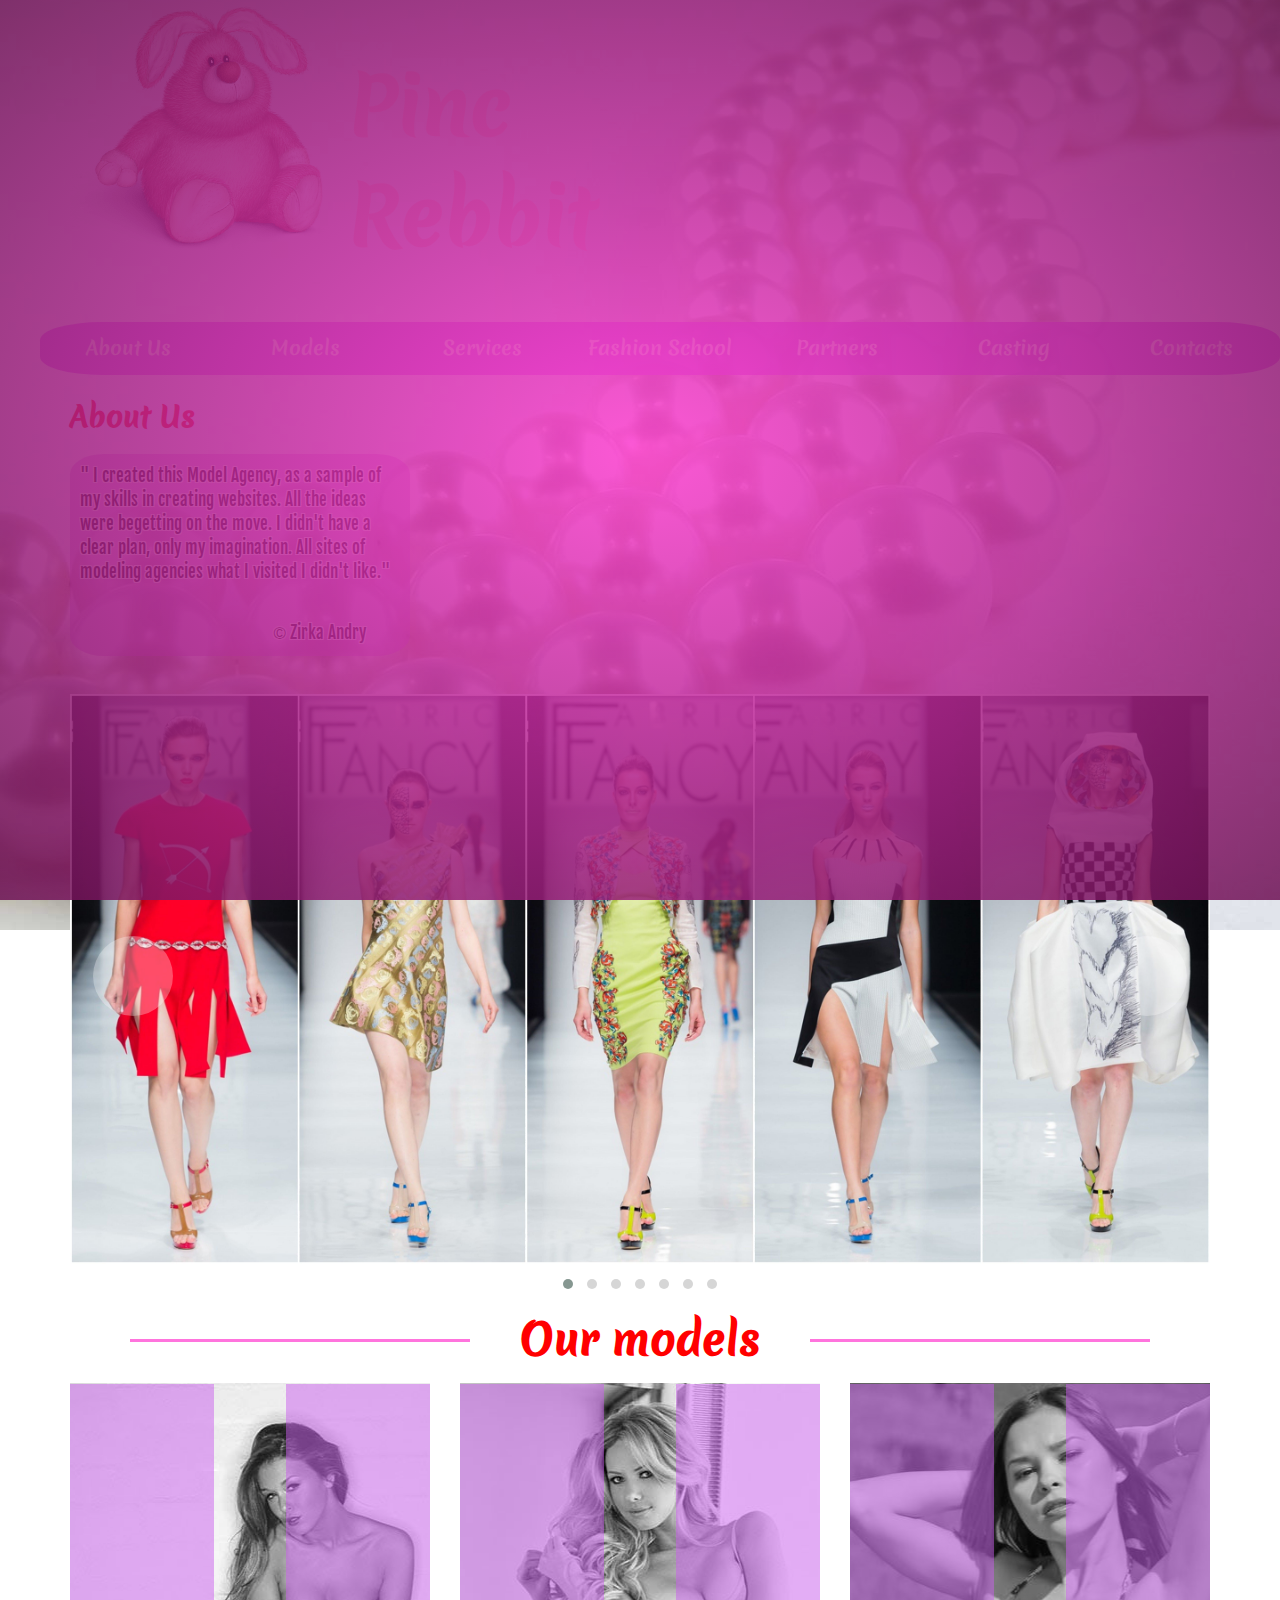
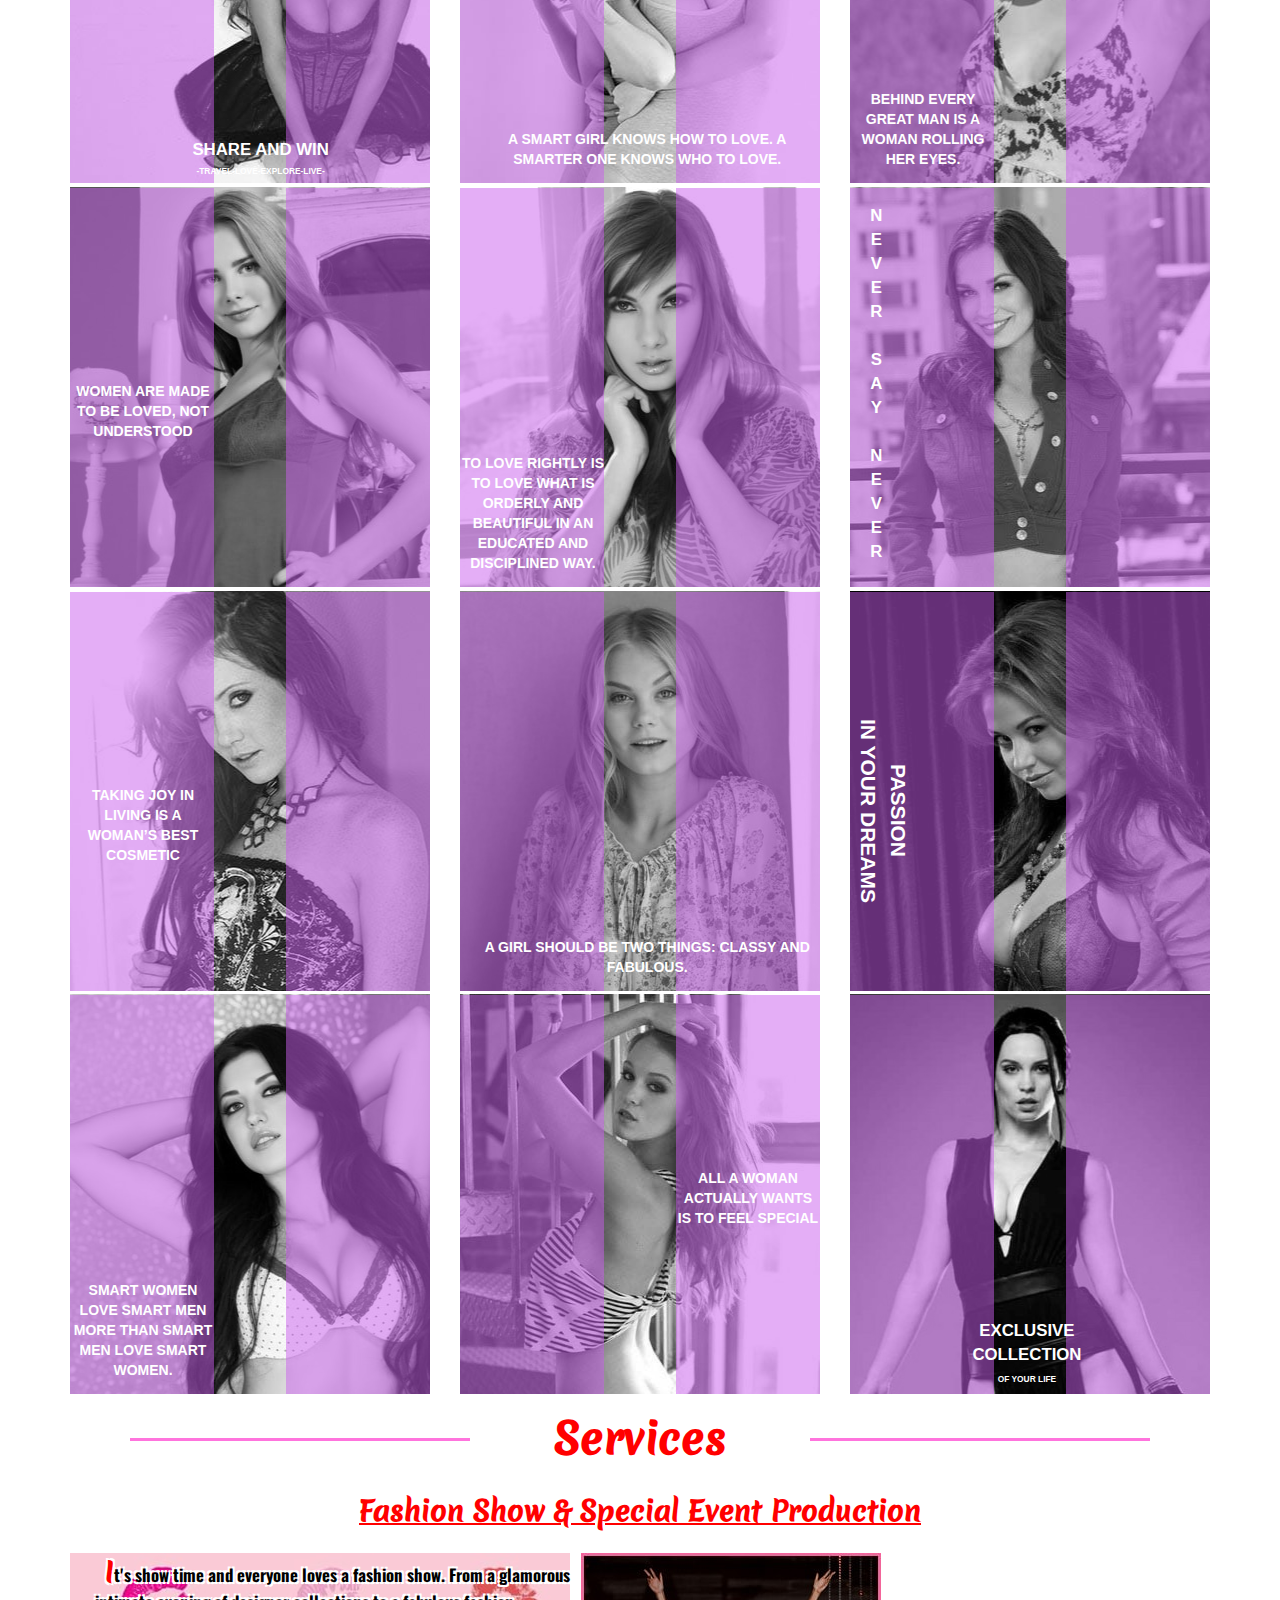
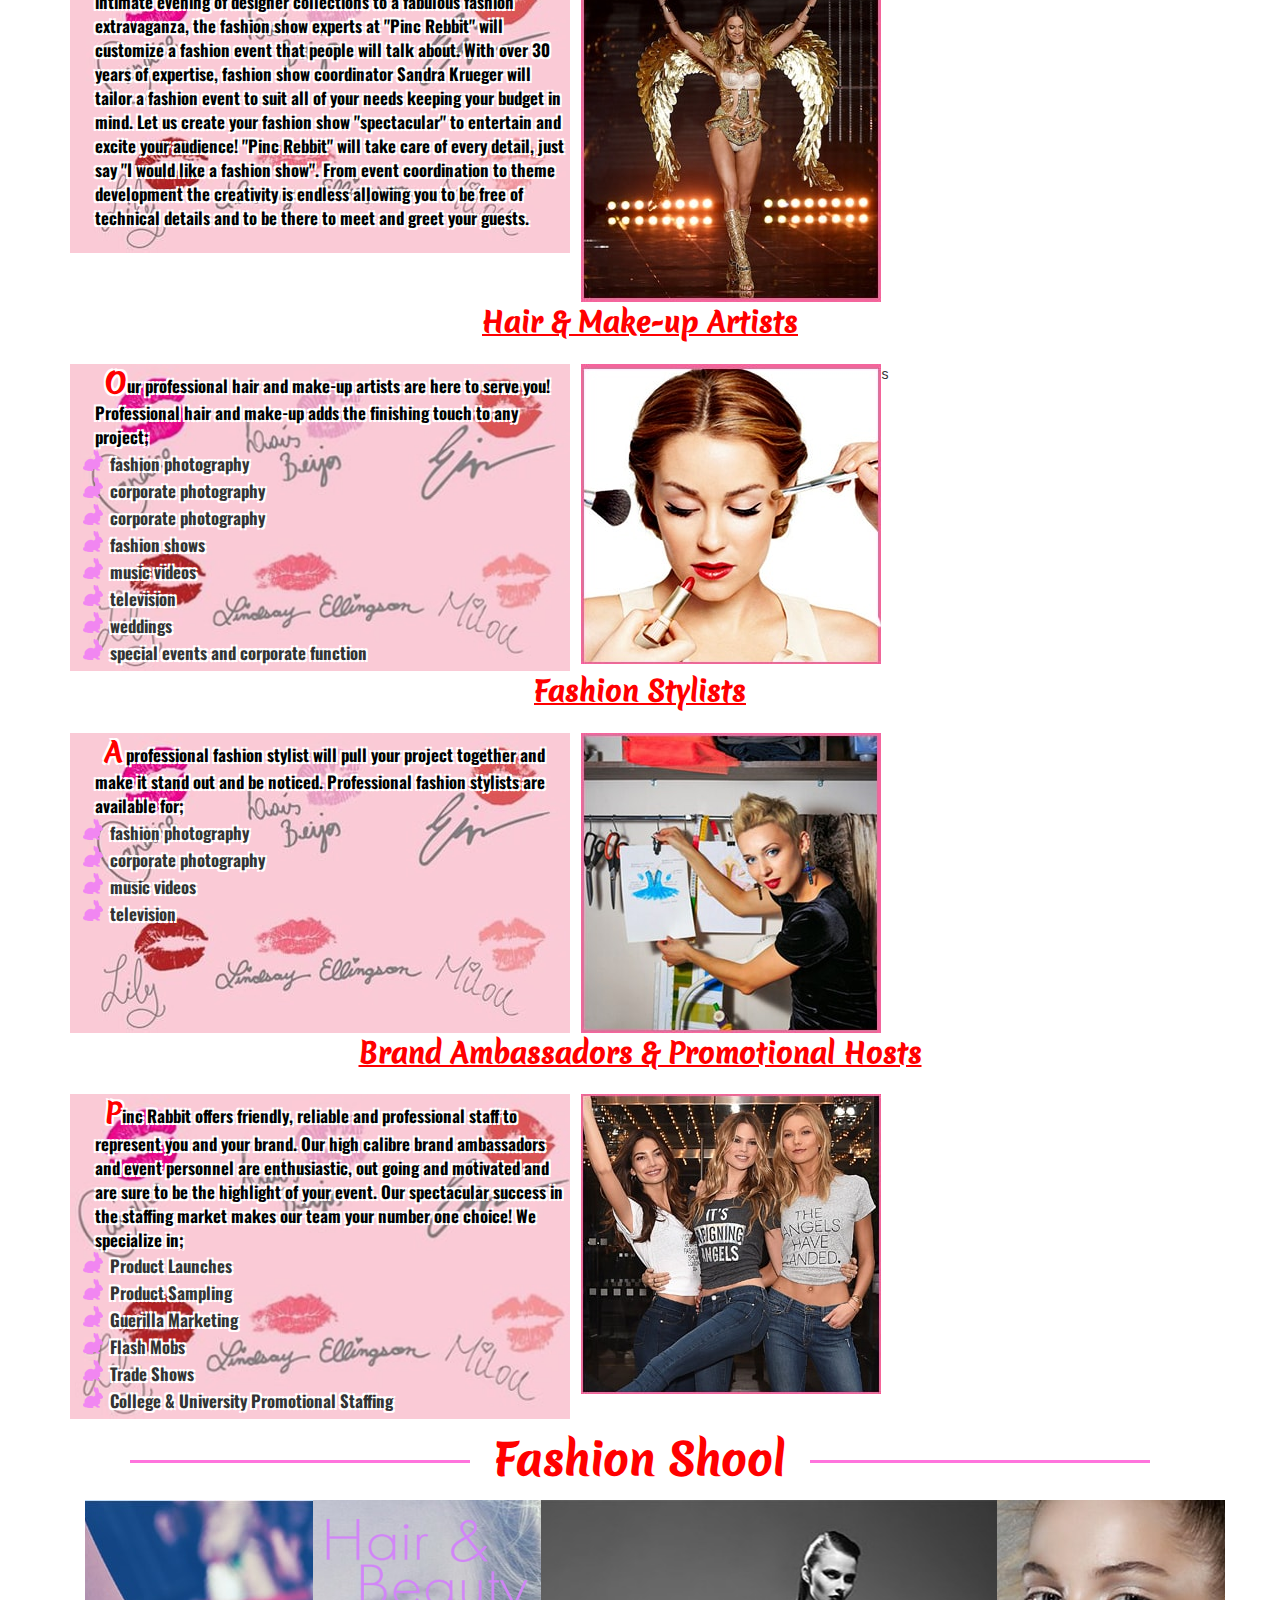
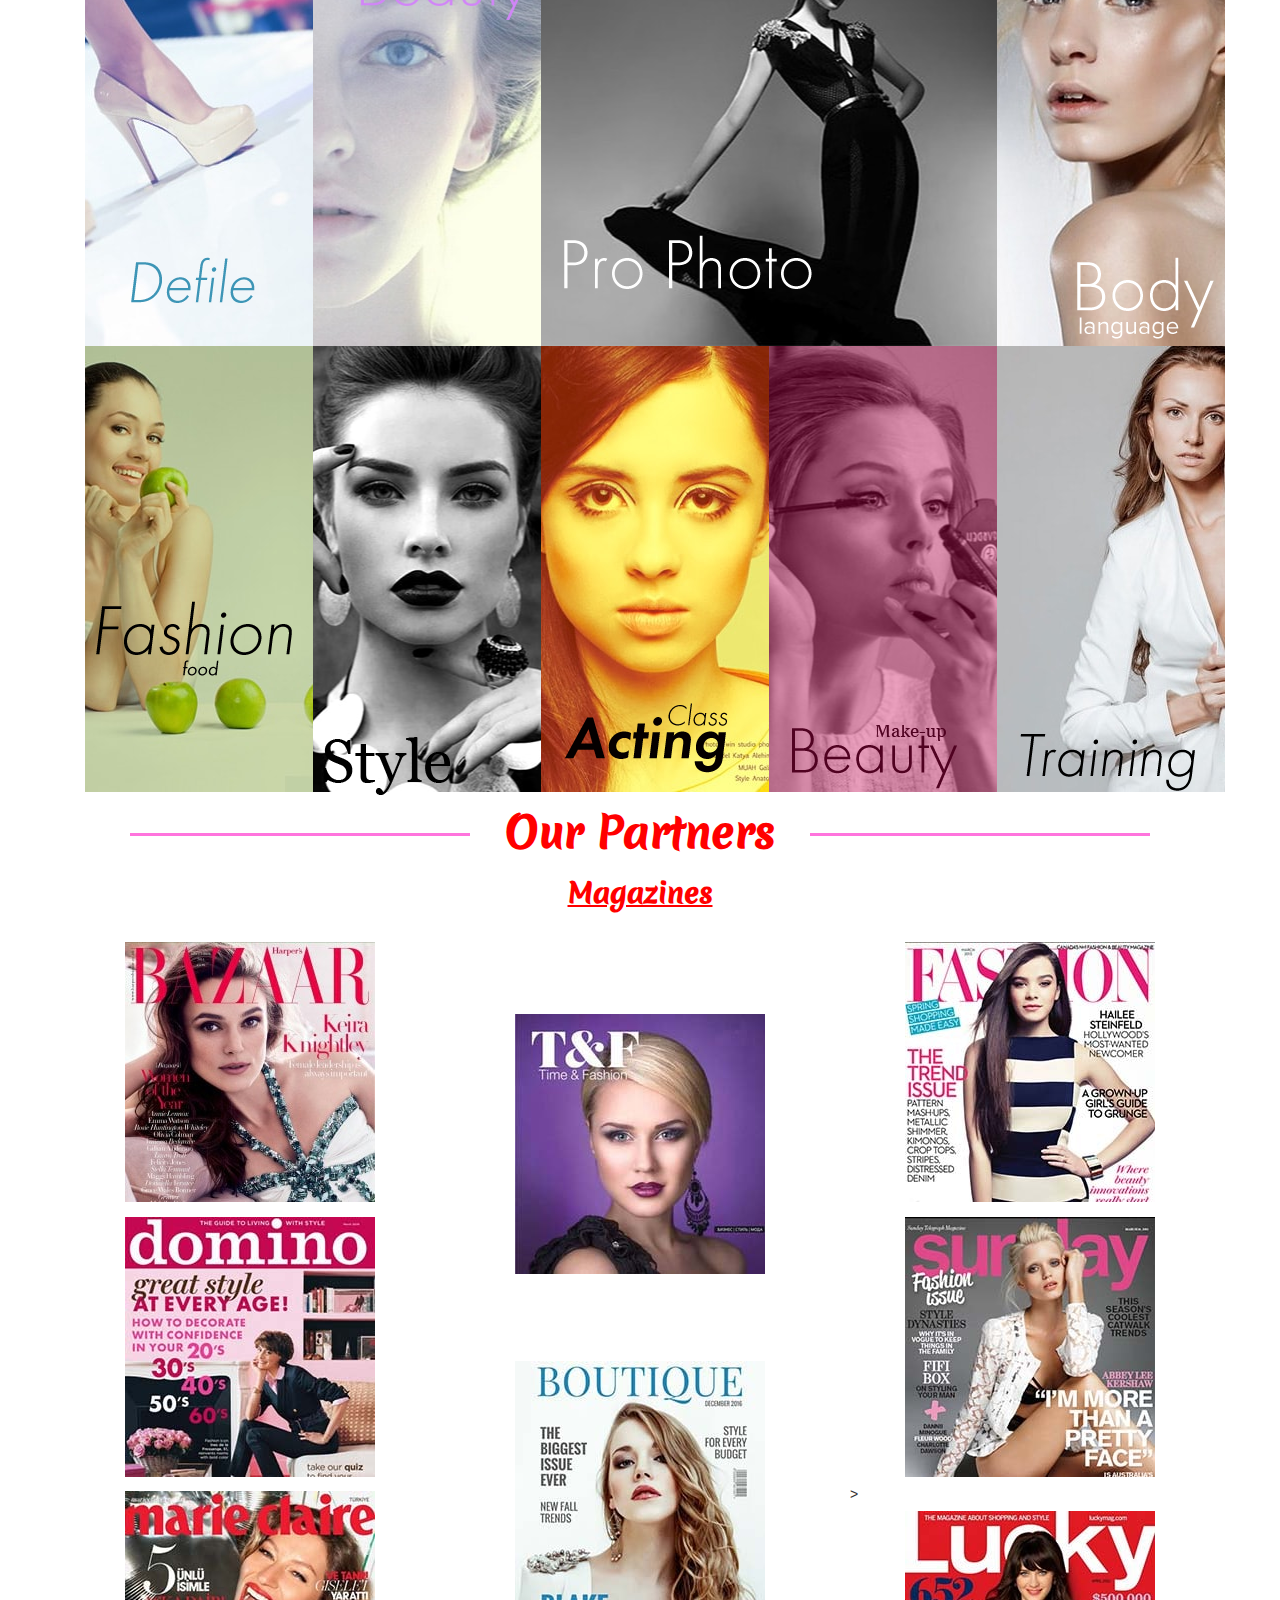
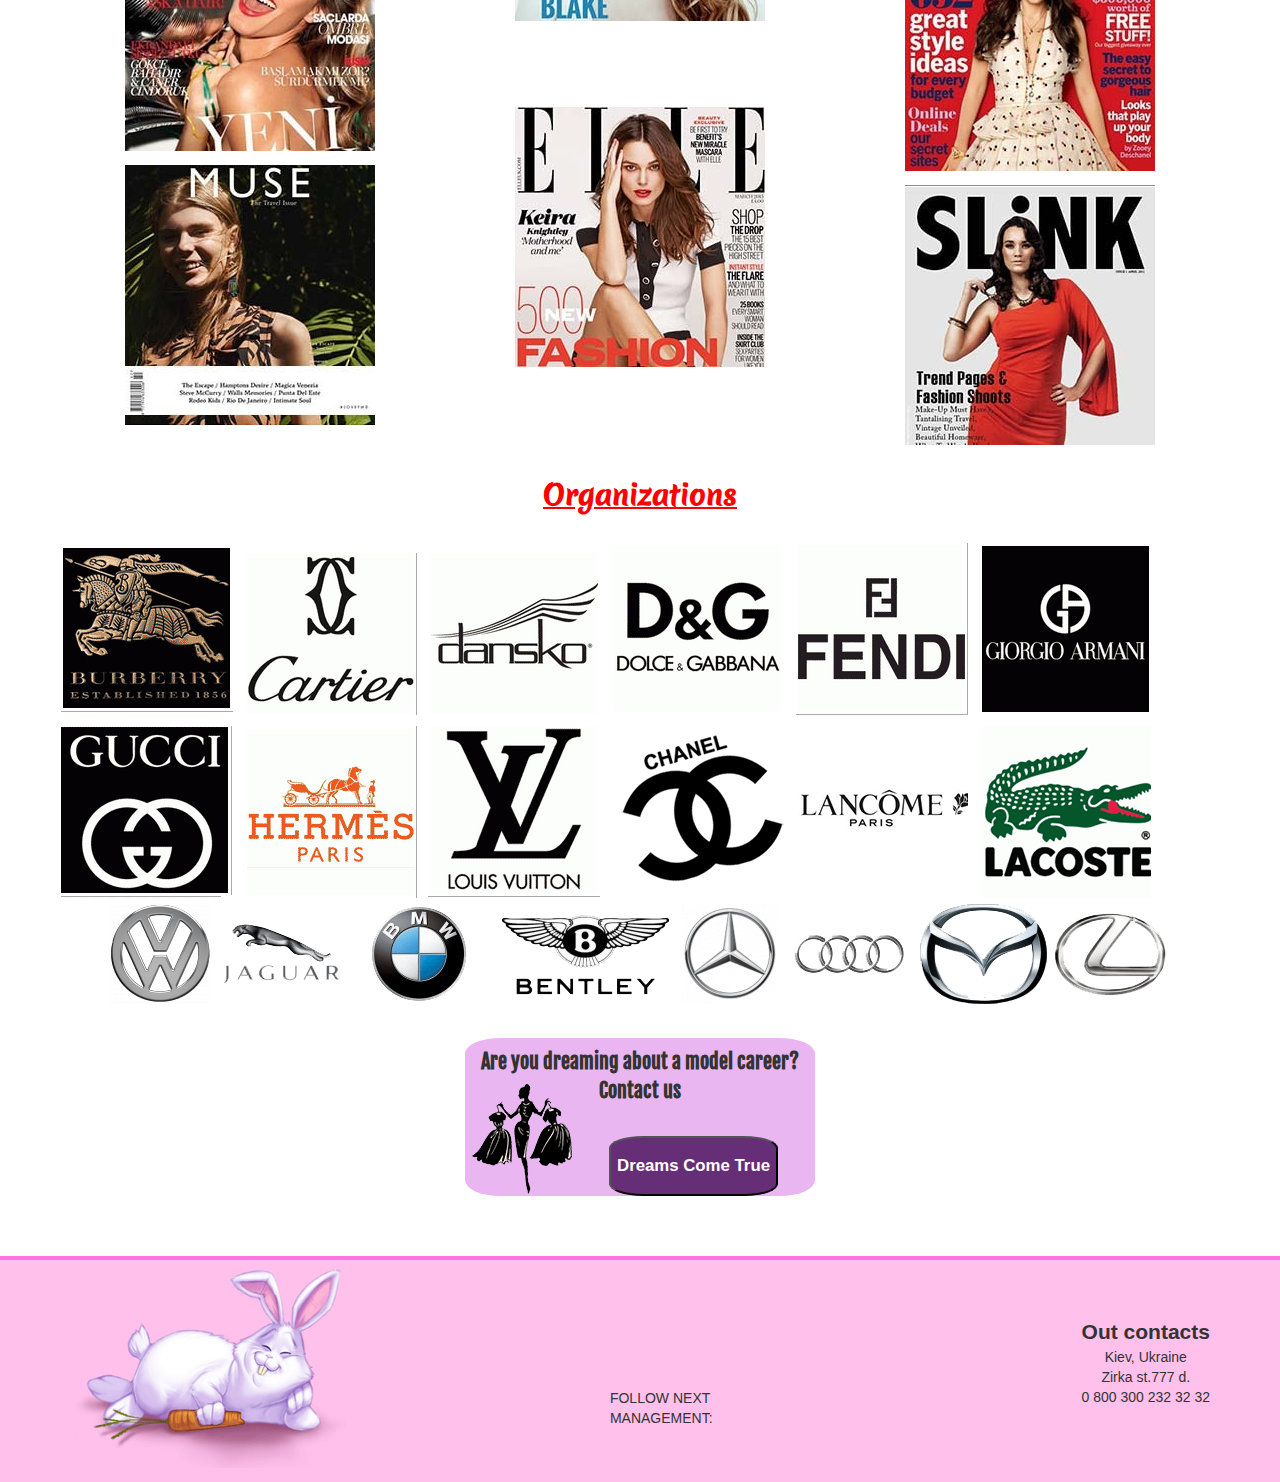
==== commit dfd6c68e: "optimization" ====
--- a/index.html
+++ b/index.html
@@ -1,65 +1,114 @@
 <!DOCTYPE html>
-<html lang="en">
+<!--[if lt IE 7 ]>
+<html class="ie ie6" lang="en"> <![endif]-->
+<!--[if IE 7 ]>
+<html class="ie ie7" lang="en"> <![endif]-->
+<!--[if IE 8 ]>
+<html class="ie ie8" lang="en"> <![endif]-->
+<!--[if (gte IE 9)|!(IE)]><!-->
+<html lang="en"> <!--<![endif]-->
+
 <head>
+
     <meta charset="UTF-8">
+
     <title>Moddelling agency Andry style =)</title>
-    
-    <script src="https://ajax.googleapis.com/ajax/libs/jquery/3.1.0/jquery.min.js"></script>
-
-    <script src="lib/owl-carousel/owl.carousel.min.js"></script>
-    
-
-    <link rel="stylesheet" type="text/css" href="lib/normolize/normalize.css">
-    <link rel="stylesheet" href="lib/bootstrap/bootstrap-grid-3.3.2.min.css">
-
-    <link rel="stylesheet" href="lib/font-awesome-4.7.0/font-awesome-4.7.0/css/font-awesome.min.css">
-    <link rel="stylesheet" type="text/css" href="lib/owl-carousel/owl.theme.default.min.css">
-    <link rel="stylesheet" href="lib/owl-carousel/owl.carousel.css"/>
+    <meta name="description" content="">
+    <meta http-equiv="X-UA-Compatible" content="IE=edge">
+
+
+    <style>
+        .loader{background:-webkit-radial-gradient(#fb3dcf ,#6e1255) 0 0;background:radial-gradient(#fb3dcf ,#6e1255) 0 0;bottom:0;height:100%;left:0;position:fixed;right:0;top:0;width:100%;z-index:9999}.loader_inner{background-image:url(img/icons/Preloader_Rabbit.svg);background-repeat:no-repeat;background-position:center center;height:980px;width:680px;margin-top:-490px;margin-left:-340px;left:50%;top:50%;position:absolute}
+
+
+        button,hr,input{overflow:visible}audio,canvas,progress,video{display:inline-block}progress,sub,sup{vertical-align:baseline}html{font-family:sans-serif;line-height:1.15;-ms-text-size-adjust:100%;-webkit-text-size-adjust:100%}body{margin:0}article,aside,details,figcaption,figure,footer,header,main,menu,nav,section{display:block}h1{font-size:2em;margin:.67em 0}figure{margin:1em 40px}hr{box-sizing:content-box;height:0}code,kbd,pre,samp{font-family:monospace,monospace;font-size:1em}a{background-color:transparent}a:active,a:hover{outline-width:0}abbr[title]{border-bottom:none;text-decoration:underline}b,strong{font-weight:bolder}dfn{font-style:italic}mark{background-color:#ff0;color:#000}small{font-size:80%}sub,sup{font-size:75%;line-height:0;position:relative}sub{bottom:-.25em}sup{top:-.5em}audio:not([controls]){display:none;height:0}img{border-style:none}svg:not(:root){overflow:hidden}button,input,optgroup,select,textarea{font-family:sans-serif;font-size:100%;line-height:1.15;margin:0}button,select{text-transform:none}[type=reset],[type=submit],button,html [type=button]{-webkit-appearance:button}[type=button]::-moz-focus-inner,[type=reset]::-moz-focus-inner,[type=submit]::-moz-focus-inner,button::-moz-focus-inner{border-style:none;padding:0}[type=button]:-moz-focusring,[type=reset]:-moz-focusring,[type=submit]:-moz-focusring,button:-moz-focusring{outline:ButtonText dotted 1px}fieldset{border:1px solid silver;margin:0 2px;padding:.35em .625em .75em}legend{color:inherit;display:table;max-width:100%;white-space:normal}textarea{overflow:auto}[type=checkbox],[type=radio],legend{box-sizing:border-box;padding:0}[type=number]::-webkit-inner-spin-button,[type=number]::-webkit-outer-spin-button{height:auto}[type=search]{-webkit-appearance:textfield;outline-offset:-2px}[type=search]::-webkit-search-cancel-button,[type=search]::-webkit-search-decoration{-webkit-appearance:none}::-webkit-file-upload-button{-webkit-appearance:button;font:inherit}summary{display:list-item}[hidden],template{display:none}
+        /*# sourceMappingURL=normalize.min.css.map */
+    </style>
+
+
+    <style>
+        html{font-family:sans-serif;-ms-text-size-adjust:100%;-webkit-text-size-adjust:100%}body{margin:0}article,aside,details,figcaption,figure,footer,header,main,menu,nav,section,summary{display:block}audio,canvas,progress,video{display:inline-block;vertical-align:baseline}audio:not([controls]){display:none;height:0}[hidden],template{display:none}a{background-color:transparent}a:active,a:hover{outline:0}abbr[title]{border-bottom:1px dotted}b,strong{font-weight:700}dfn{font-style:italic}h1{font-size:2em;margin:.67em 0}mark{background:#ff0;color:#000}small{font-size:80%}sub,sup{font-size:75%;line-height:0;position:relative;vertical-align:baseline}sup{top:-.5em}sub{bottom:-.25em}img{border:0}svg:not(:root){overflow:hidden}figure{margin:1em 40px}hr{-moz-box-sizing:content-box;-webkit-box-sizing:content-box;box-sizing:content-box;height:0}pre{overflow:auto}code,kbd,pre,samp{font-family:monospace,monospace;font-size:1em}button,input,optgroup,select,textarea{color:inherit;font:inherit;margin:0}button{overflow:visible}button,select{text-transform:none}button,html input[type="button"],input[type="reset"],input[type="submit"]{-webkit-appearance:button;cursor:pointer}button[disabled],html input[disabled]{cursor:default}button::-moz-focus-inner,input::-moz-focus-inner{border:0;padding:0}input{line-height:normal}input[type="checkbox"],input[type="radio"]{-webkit-box-sizing:border-box;-moz-box-sizing:border-box;box-sizing:border-box;padding:0}input[type="number"]::-webkit-inner-spin-button,input[type="number"]::-webkit-outer-spin-button{height:auto}input[type="search"]{-webkit-appearance:textfield;-moz-box-sizing:content-box;-webkit-box-sizing:content-box;box-sizing:content-box}input[type="search"]::-webkit-search-cancel-button,input[type="search"]::-webkit-search-decoration{-webkit-appearance:none}fieldset{border:1px solid silver;margin:0 2px;padding:.35em .625em .75em}legend{border:0;padding:0}textarea{overflow:auto}optgroup{font-weight:700}table{border-collapse:collapse;border-spacing:0}td,th{padding:0}*{-webkit-box-sizing:border-box;-moz-box-sizing:border-box;box-sizing:border-box}:before,:after{-webkit-box-sizing:border-box;-moz-box-sizing:border-box;box-sizing:border-box}html{font-size:10px;-webkit-tap-highlight-color:rgba(0,0,0,0)}
+        body{font-family:"Helvetica Neue",Helvetica,Arial,sans-serif;font-size:14px;line-height:1.42857143;color:#333;background-color:#fff}input,button,select,textarea{font-family:inherit;font-size:inherit;line-height:inherit}a{color:#337ab7;text-decoration:none}a:hover,a:focus{color:#23527c;text-decoration:underline}a:focus{outline-offset:-2px}figure{margin:0}img{vertical-align:middle}.img-responsive{display:block;max-width:100%;height:auto}.img-rounded{border-radius:6px}.img-thumbnail{padding:4px;line-height:1.42857143;background-color:#fff;border:1px solid #ddd;border-radius:4px;-webkit-transition:all .2s ease-in-out;-o-transition:all .2s ease-in-out;transition:all .2s ease-in-out;display:inline-block;max-width:100%;height:auto}.img-circle{border-radius:50%}hr{margin-top:20px;margin-bottom:20px;border:0;border-top:1px solid #eee}.sr-only{position:absolute;width:1px;height:1px;margin:-1px;padding:0;overflow:hidden;clip:rect(0,0,0,0);border:0}.sr-only-focusable:active,.sr-only-focusable:focus{position:static;width:auto;height:auto;margin:0;overflow:visible;clip:auto}.container{margin-right:auto;margin-left:auto;padding-left:15px;padding-right:15px}@media (min-width: 768px){.container{width:750px}}@media (min-width: 992px){.container{width:970px}}@media (min-width: 1200px){.container{width:1170px}}.container-fluid{margin-right:auto;margin-left:auto;padding-left:15px;padding-right:15px}.row{margin-left:-15px;margin-right:-15px}.col-xs-1,.col-sm-1,.col-md-1,.col-lg-1,.col-xs-2,.col-sm-2,.col-md-2,.col-lg-2,.col-xs-3,.col-sm-3,.col-md-3,.col-lg-3,.col-xs-4,.col-sm-4,.col-md-4,.col-lg-4,.col-xs-5,.col-sm-5,.col-md-5,.col-lg-5,.col-xs-6,.col-sm-6,.col-md-6,.col-lg-6,.col-xs-7,.col-sm-7,.col-md-7,.col-lg-7,.col-xs-8,.col-sm-8,.col-md-8,.col-lg-8,.col-xs-9,.col-sm-9,.col-md-9,.col-lg-9,.col-xs-10,.col-sm-10,.col-md-10,.col-lg-10,.col-xs-11,.col-sm-11,.col-md-11,.col-lg-11,.col-xs-12,.col-sm-12,.col-md-12,.col-lg-12{position:relative;min-height:1px;padding-left:15px;padding-right:15px}.col-xs-1,.col-xs-2,.col-xs-3,.col-xs-4,.col-xs-5,.col-xs-6,.col-xs-7,.col-xs-8,.col-xs-9,.col-xs-10,.col-xs-11,.col-xs-12{float:left}.col-xs-12{width:100%}.col-xs-11{width:91.66666667%}.col-xs-10{width:83.33333333%}.col-xs-9{width:75%}.col-xs-8{width:66.66666667%}.col-xs-7{width:58.33333333%}.col-xs-6{width:50%}.col-xs-5{width:41.66666667%}.col-xs-4{width:33.33333333%}.col-xs-3{width:25%}.col-xs-2{width:16.66666667%}.col-xs-1{width:8.33333333%}.col-xs-pull-12{right:100%}.col-xs-pull-11{right:91.66666667%}.col-xs-pull-10{right:83.33333333%}.col-xs-pull-9{right:75%}.col-xs-pull-8{right:66.66666667%}.col-xs-pull-7{right:58.33333333%}.col-xs-pull-6{right:50%}.col-xs-pull-5{right:41.66666667%}.col-xs-pull-4{right:33.33333333%}.col-xs-pull-3{right:25%}.col-xs-pull-2{right:16.66666667%}.col-xs-pull-1{right:8.33333333%}.col-xs-pull-0{right:auto}.col-xs-push-12{left:100%}.col-xs-push-11{left:91.66666667%}.col-xs-push-10{left:83.33333333%}.col-xs-push-9{left:75%}.col-xs-push-8{left:66.66666667%}.col-xs-push-7{left:58.33333333%}.col-xs-push-6{left:50%}.col-xs-push-5{left:41.66666667%}.col-xs-push-4{left:33.33333333%}.col-xs-push-3{left:25%}.col-xs-push-2{left:16.66666667%}.col-xs-push-1{left:8.33333333%}.col-xs-push-0{left:auto}.col-xs-offset-12{margin-left:100%}.col-xs-offset-11{margin-left:91.66666667%}.col-xs-offset-10{margin-left:83.33333333%}.col-xs-offset-9{margin-left:75%}.col-xs-offset-8{margin-left:66.66666667%}.col-xs-offset-7{margin-left:58.33333333%}.col-xs-offset-6{margin-left:50%}.col-xs-offset-5{margin-left:41.66666667%}.col-xs-offset-4{margin-left:33.33333333%}.col-xs-offset-3{margin-left:25%}.col-xs-offset-2{margin-left:16.66666667%}.col-xs-offset-1{margin-left:8.33333333%}.col-xs-offset-0{margin-left:0}@media (min-width: 768px){.col-sm-1,.col-sm-2,.col-sm-3,.col-sm-4,.col-sm-5,.col-sm-6,.col-sm-7,.col-sm-8,.col-sm-9,.col-sm-10,.col-sm-11,.col-sm-12{float:left}.col-sm-12{width:100%}.col-sm-11{width:91.66666667%}.col-sm-10{width:83.33333333%}.col-sm-9{width:75%}.col-sm-8{width:66.66666667%}.col-sm-7{width:58.33333333%}.col-sm-6{width:50%}.col-sm-5{width:41.66666667%}.col-sm-4{width:33.33333333%}.col-sm-3{width:25%}.col-sm-2{width:16.66666667%}.col-sm-1{width:8.33333333%}.col-sm-pull-12{right:100%}.col-sm-pull-11{right:91.66666667%}.col-sm-pull-10{right:83.33333333%}.col-sm-pull-9{right:75%}.col-sm-pull-8{right:66.66666667%}.col-sm-pull-7{right:58.33333333%}.col-sm-pull-6{right:50%}.col-sm-pull-5{right:41.66666667%}.col-sm-pull-4{right:33.33333333%}.col-sm-pull-3{right:25%}.col-sm-pull-2{right:16.66666667%}.col-sm-pull-1{right:8.33333333%}.col-sm-pull-0{right:auto}.col-sm-push-12{left:100%}.col-sm-push-11{left:91.66666667%}.col-sm-push-10{left:83.33333333%}.col-sm-push-9{left:75%}.col-sm-push-8{left:66.66666667%}.col-sm-push-7{left:58.33333333%}.col-sm-push-6{left:50%}.col-sm-push-5{left:41.66666667%}.col-sm-push-4{left:33.33333333%}.col-sm-push-3{left:25%}.col-sm-push-2{left:16.66666667%}.col-sm-push-1{left:8.33333333%}.col-sm-push-0{left:auto}.col-sm-offset-12{margin-left:100%}.col-sm-offset-11{margin-left:91.66666667%}.col-sm-offset-10{margin-left:83.33333333%}.col-sm-offset-9{margin-left:75%}.col-sm-offset-8{margin-left:66.66666667%}.col-sm-offset-7{margin-left:58.33333333%}.col-sm-offset-6{margin-left:50%}.col-sm-offset-5{margin-left:41.66666667%}.col-sm-offset-4{margin-left:33.33333333%}.col-sm-offset-3{margin-left:25%}.col-sm-offset-2{margin-left:16.66666667%}.col-sm-offset-1{margin-left:8.33333333%}.col-sm-offset-0{margin-left:0}}@media (min-width: 992px){.col-md-1,.col-md-2,.col-md-3,.col-md-4,.col-md-5,.col-md-6,.col-md-7,.col-md-8,.col-md-9,.col-md-10,.col-md-11,.col-md-12{float:left}.col-md-12{width:100%}.col-md-11{width:91.66666667%}.col-md-10{width:83.33333333%}.col-md-9{width:75%}.col-md-8{width:66.66666667%}.col-md-7{width:58.33333333%}.col-md-6{width:50%}.col-md-5{width:41.66666667%}.col-md-4{width:33.33333333%}.col-md-3{width:25%}.col-md-2{width:16.66666667%}.col-md-1{width:8.33333333%}.col-md-pull-12{right:100%}.col-md-pull-11{right:91.66666667%}.col-md-pull-10{right:83.33333333%}.col-md-pull-9{right:75%}.col-md-pull-8{right:66.66666667%}.col-md-pull-7{right:58.33333333%}.col-md-pull-6{right:50%}.col-md-pull-5{right:41.66666667%}.col-md-pull-4{right:33.33333333%}.col-md-pull-3{right:25%}.col-md-pull-2{right:16.66666667%}.col-md-pull-1{right:8.33333333%}.col-md-pull-0{right:auto}.col-md-push-12{left:100%}.col-md-push-11{left:91.66666667%}.col-md-push-10{left:83.33333333%}.col-md-push-9{left:75%}.col-md-push-8{left:66.66666667%}.col-md-push-7{left:58.33333333%}.col-md-push-6{left:50%}.col-md-push-5{left:41.66666667%}.col-md-push-4{left:33.33333333%}.col-md-push-3{left:25%}.col-md-push-2{left:16.66666667%}.col-md-push-1{left:8.33333333%}.col-md-push-0{left:auto}.col-md-offset-12{margin-left:100%}.col-md-offset-11{margin-left:91.66666667%}.col-md-offset-10{margin-left:83.33333333%}.col-md-offset-9{margin-left:75%}.col-md-offset-8{margin-left:66.66666667%}.col-md-offset-7{margin-left:58.33333333%}.col-md-offset-6{margin-left:50%}.col-md-offset-5{margin-left:41.66666667%}.col-md-offset-4{margin-left:33.33333333%}.col-md-offset-3{margin-left:25%}.col-md-offset-2{margin-left:16.66666667%}.col-md-offset-1{margin-left:8.33333333%}.col-md-offset-0{margin-left:0}}@media (min-width: 1200px){.col-lg-1,.col-lg-2,.col-lg-3,.col-lg-4,.col-lg-5,.col-lg-6,.col-lg-7,.col-lg-8,.col-lg-9,.col-lg-10,.col-lg-11,.col-lg-12{float:left}.col-lg-12{width:100%}.col-lg-11{width:91.66666667%}.col-lg-10{width:83.33333333%}.col-lg-9{width:75%}.col-lg-8{width:66.66666667%}.col-lg-7{width:58.33333333%}.col-lg-6{width:50%}.col-lg-5{width:41.66666667%}.col-lg-4{width:33.33333333%}.col-lg-3{width:25%}.col-lg-2{width:16.66666667%}.col-lg-1{width:8.33333333%}.col-lg-pull-12{right:100%}.col-lg-pull-11{right:91.66666667%}.col-lg-pull-10{right:83.33333333%}.col-lg-pull-9{right:75%}.col-lg-pull-8{right:66.66666667%}.col-lg-pull-7{right:58.33333333%}.col-lg-pull-6{right:50%}.col-lg-pull-5{right:41.66666667%}.col-lg-pull-4{right:33.33333333%}.col-lg-pull-3{right:25%}.col-lg-pull-2{right:16.66666667%}.col-lg-pull-1{right:8.33333333%}.col-lg-pull-0{right:auto}.col-lg-push-12{left:100%}.col-lg-push-11{left:91.66666667%}.col-lg-push-10{left:83.33333333%}.col-lg-push-9{left:75%}.col-lg-push-8{left:66.66666667%}.col-lg-push-7{left:58.33333333%}.col-lg-push-6{left:50%}.col-lg-push-5{left:41.66666667%}.col-lg-push-4{left:33.33333333%}.col-lg-push-3{left:25%}.col-lg-push-2{left:16.66666667%}.col-lg-push-1{left:8.33333333%}.col-lg-push-0{left:auto}.col-lg-offset-12{margin-left:100%}.col-lg-offset-11{margin-left:91.66666667%}.col-lg-offset-10{margin-left:83.33333333%}.col-lg-offset-9{margin-left:75%}.col-lg-offset-8{margin-left:66.66666667%}.col-lg-offset-7{margin-left:58.33333333%}.col-lg-offset-6{margin-left:50%}.col-lg-offset-5{margin-left:41.66666667%}.col-lg-offset-4{margin-left:33.33333333%}.col-lg-offset-3{margin-left:25%}.col-lg-offset-2{margin-left:16.66666667%}.col-lg-offset-1{margin-left:8.33333333%}.col-lg-offset-0{margin-left:0}}.clearfix:before,.clearfix:after,.container:before,.container:after,.container-fluid:before,.container-fluid:after,.row:before,.row:after{content:" ";display:table}.clearfix:after,.container:after,.container-fluid:after,.row:after{clear:both}.center-block{display:block;margin-left:auto;margin-right:auto}.pull-right{float:right!important}.pull-left{float:left!important}.hide{display:none!important}.show{display:block!important}.invisible{visibility:hidden}.text-hide{font:0/0 a;color:transparent;text-shadow:none;background-color:transparent;border:0}.hidden{display:none!important;visibility:hidden!important}.affix{position:fixed}.visible-xs,.visible-sm,.visible-md,.visible-lg{display:none!important}.visible-xs-block,.visible-xs-inline,.visible-xs-inline-block,.visible-sm-block,.visible-sm-inline,.visible-sm-inline-block,.visible-md-block,.visible-md-inline,.visible-md-inline-block,.visible-lg-block,.visible-lg-inline,.visible-lg-inline-block{display:none!important}@media (max-width: 767px){.visible-xs{display:block!important}table.visible-xs{display:table}tr.visible-xs{display:table-row!important}th.visible-xs,td.visible-xs{display:table-cell!important}.visible-xs-block{display:block!important}.visible-xs-inline{display:inline!important}.visible-xs-inline-block{display:inline-block!important}}@media (min-width: 768px) and (max-width: 991px){.visible-sm{display:block!important}table.visible-sm{display:table}tr.visible-sm{display:table-row!important}th.visible-sm,td.visible-sm{display:table-cell!important}.visible-sm-block{display:block!important}.visible-sm-inline{display:inline!important}.visible-sm-inline-block{display:inline-block!important}}@media (min-width: 992px) and (max-width: 1199px){.visible-md{display:block!important}table.visible-md{display:table}tr.visible-md{display:table-row!important}th.visible-md,td.visible-md{display:table-cell!important}.visible-md-block{display:block!important}.visible-md-inline{display:inline!important}.visible-md-inline-block{display:inline-block!important}}@media (min-width: 1200px){.visible-lg{display:block!important}table.visible-lg{display:table}tr.visible-lg{display:table-row!important}th.visible-lg,td.visible-lg{display:table-cell!important}}@media (min-width: 1200px){.visible-lg-block{display:block!important}}@media (min-width: 1200px){.visible-lg-inline{display:inline!important}}@media (min-width: 1200px){.visible-lg-inline-block{display:inline-block!important}}@media (max-width: 767px){.hidden-xs{display:none!important}}@media (min-width: 768px) and (max-width: 991px){.hidden-sm{display:none!important}}@media (min-width: 992px) and (max-width: 1199px){.hidden-md{display:none!important}}@media (min-width: 1200px){.hidden-lg{display:none!important}}.visible-print{display:none!important}@media print{.visible-print{display:block!important}table.visible-print{display:table}tr.visible-print{display:table-row!important}th.visible-print,td.visible-print{display:table-cell!important}}.visible-print-block{display:none!important}@media print{.visible-print-block{display:block!important}}.visible-print-inline{display:none!important}@media print{.visible-print-inline{display:inline!important}}.visible-print-inline-block{display:none!important}@media print{.visible-print-inline-block{display:inline-block!important}}@media print{.hidden-print{display:none!important}}</style>
+    <!-- Bootstrap END-->
+    <!--HEADER-->
+    <style>
+        body{height:100vh;background:url(../img/bg2.jpg) no-repeat center center fixed;-webkit-background-size:cover;-moz-background-size:cover;-o-background-size:cover;background-size:cover}a{text-decoration:none}.top_header{position:relative;width:100%}.logo{float:left}.nameAgency{float:left;margin-left:2%;color:pink;font-size:3vw;font-family:'Merienda One',cursive}.navMob .navigationTop ul,.navigationSite .navMob,body{width:100%}.navMob{position:fixed;margin-top:-10%;z-index:999}.navMob .navigationTop li{width:130%;display:block;padding:.75%;clear:both;text-align:center;border:1px solid red}.navMob .navigationTop li:first-child,.navMob .navigationTop li:last-child{border-radius:0}.navMob .navigationTop a{display:block;width:100%;font-size:1.2vw}.navigationTop ul{margin:0 auto;text-align:center;list-style-type:none;font-size:0}.navigationTop li{display:inline-block;width:calc(100%/7);text-align:center;padding:1%;background-color:rgba(214,89,246,.8);white-space:nowrap}.navigationTop li:first-child{border-radius:35% 0 0 35%}.navigationTop li:last-child{border-radius:0 35% 35% 0}.navigationTop a{display:inline-block;color:#fff;font-size:1.5vw;font-family:'Merienda One',cursive}.navigationTop li:hover{background-color:#b93cd9;transition:all .3s}.titleSection{position:relative;width:100%}.titleSection a{color:red;font-size:2em;font-family:'Sacramento',cursive}.decorLine{overflow:hidden}.decorLine:after,.decorLine:before{content:'';position:absolute;top:50%;display:inline-block;vertical-align:middle;box-sizing:border-box;width:100%;height:3px;background:#ff74dd;border:solid #ff74dd;border-width:0 10px}.decorLine:before{margin-left:-100%}.decorLine:after{margin-right:-100%}.my_menu_button{position:relative;padding-left:10%;background-color:transparent;border:medium none;color:pink;border-top:4px solid pink;font-size:2em;text-decoration:none;outline:none;display:none}
+    </style>
+    <!--HEADER END-->
+
+
+
+
+    <!-- Fonts Loader from _fonts.css (HTML5 LocalStorage) -->
+    <style>
+        @font-face{font-family:"Oswald";font-style:normal;font-weight:400;src:url(fonts/Oswald/Oswaldbold.eot?#iefix) format("embedded-opentype"),url(fonts/Oswald/Oswaldbold.woff) format("woff"),url(fonts/Oswald/Oswaldbold.ttf) format("truetype"),url(fonts/Oswald/Oswaldbold.svg) format("svg")}@font-face{font-family:"Fjalla One";font-style:normal;font-weight:400;src:url(fonts/Fjalla_One/Fjallaone.eot?#iefix) format("embedded-opentype"),url(fonts/Fjalla_One/Fjallaone.woff) format("woff"),url(fonts/Fjalla_One/Fjallaone.ttf) format("truetype")}@font-face{font-family:"Merienda One";font-style:normal;font-weight:400;src:url(fonts/Merienda_One/MeriendaOne-Regular.eot?#iefix) format("embedded-opentype"),url(fonts/Merienda_One/MeriendaOne-Regular.woff) format("woff"),url(fonts/Merienda_One/MeriendaOne-Regular.ttf) format("truetype"),url(fonts/Merienda_One/MeriendaOne-Regular.svg#ProximaNovaExtraBold) format("svg")}@font-face{font-family:"Sacramento";font-style:normal;font-weight:400;src:url(fonts/Sacramento/Sacramento-Regular.eot?#iefix) format("embedded-opentype"),url(fonts/Sacramento/Sacramento-Regular.woff) format("woff"),url(fonts/Sacramento/Sacramento-Regular.ttf) format("truetype"),url(fonts/Sacramento/Sacramento-Regular.svg) format("svg")}
+    </style>
+    <!--MEDIA-->
+    <style>
+        @media only screen and (max-width:991px){.boxPhoto{height:700px}}
+    </style>
+
+    <!---->
+
+    <!--<link rel="stylesheet" type="text/css" href="lib/normolize/normalize.css">-->
+    <!--<link rel="stylesheet" href="lib/bootstrap/bootstrap-grid-3.3.2.min.css">-->
+
+    <link rel="stylesheet" href="lib/full.css">
+
+    <!--<link rel="stylesheet" async defer href="lib/font-awesome-4.7.0/font-awesome-4.7.0/css/font-awesome.min.css">-->
+    <link rel="stylesheet" async defer href="lib/owl-carousel/owl.theme.default.min.css">
+    <link rel="stylesheet" async defer href="lib/owl-carousel/owl.carousel.css"/>
+
     <link rel="stylesheet" href="style/style.css">
-    <link rel="stylesheet" href="style/fonts.css">
-    <link rel="stylesheet" href="style/media.css">
-
-    <link href="https://fonts.googleapis.com/css?family=Fjalla+One|Merienda+One|Sacramento|Oswald" rel="stylesheet">
+
+
+
+    <!--<link rel="stylesheet" href="style/fonts.css">-->
+    <!--<link rel="stylesheet" href="style/media.css">-->
+
+    <!--<link href="https://fonts.googleapis.com/css?family=Fjalla+One|Merienda+One|Sacramento|Oswald" rel="stylesheet">-->
 
 </head>
 <body>
+
+
+
+<div class="loader">
+    <div class="loader_inner"></div>
+</div>
+<!--loader-->
+
+
 <header class="top_header">
     <div class="container">
         <div class="row">
             <div class="col-md-12">
-                <img class="logo" src="img/logoPinkRabbit.png" alt="Logo">
+                <img class="logo" src="img/icons/logoPinkRabbit.png" alt="Logo">
                 <div class="nameAgency"><h1>Pinc<br> Rebbit</h1></div>
             </div>
         </div>
     </div>
 </header>
-<nav class="navigationSite"> <!-- ++ navMob -->
-    <div class="container">
-        <div class="row">
-            <div class="col-md-12">
-
-                <div class="navigationTop clearfix">
-                    <button class="my_menu_button"><em class=" fa fa-bars"></em></button>
-                    <ul class="navBar">
-                        <li><a href="#aboutUs">About Us</a></li>
-                        <li><a href="#myModels">Models</a></li>
-                        <li><a href="#myServices">Services</a></li>
-                        <li><a href="#mySchool">Fashion School</a></li>
-                        <li><a href="#myPartners">Partners</a></li>
-                        <li><a href="#myCasting">Casting</a></li>
-                        <li><a href="#contactInfo">Contacts</a></li>
-                    </ul>
-                </div>
-            </div>
-        </div>
+<nav class="navigationSite "> <!-- ++ navMob -->
+    <div class="navigationTop hidden-xs hidden-sm">
+        <button class="my_menu_button"><em class=" fa fa-bars"></em></button>
+        <ul class="navBar">
+            <li><a href="#aboutUs">About Us</a></li>
+            <li><a href="#myModels">Models</a></li>
+            <li><a href="#myServices">Services</a></li>
+            <li><a href="#mySchool">Fashion School</a></li>
+            <li><a href="#myPartners">Partners</a></li>
+            <li><a href="#myCasting">Casting</a></li>
+            <li><a href="#contactInfo">Contacts</a></li>
+        </ul>
     </div>
 </nav>
 
 <section id="aboutUs">
     <div class="container">
         <div class="row">
-            <div class="col-md-1">
-                <div class="innerTitle">
+            <div class="col-xs-12 clearfix">
+                <div class="innerTitle box-aboutUs">
                     <h2>About Us</h2>
                     <div class="block">
                         <p>" I created this Model Agency, as a sample of my skills in creating websites. All the ideas
@@ -93,14 +142,13 @@
     <div class="container">
         <div class="col-md-12 col-sm-12">
             <div class="titleSection">
-
-                <div class="innerTitle"><h2><a class="decorLine" href="#"><em class=" fa fa-venus"></em>
-                    Our models</a></h2></div>
+                <div class="innerTitle">
+                    <a class="decorLine" href="#"><h2 class="innerTitle__article">Our models</h2></a></div>
             </div>
 
         </div>
         <div class="row">
-            <div class="col-md-4 col-sm-4">
+            <div class="col-md-4 col-xs-12">
 
                 <div class="boxPhoto">
                     <div class="ph_1"></div>
@@ -110,11 +158,7 @@
                         <div class="textForPhoto ph_bottom_center"><p>Share and win</p>
                             <p class="minText">-travel-love-explore-live-</p></div>
 
-                        <div class="svg_circle pos_left-bottom5">
-                            <object>
-                                <embed src="svg/Circle.svg">
-                            </object>
-                        </div>
+
                     </div>
                 </div>
 
@@ -125,12 +169,6 @@
                         <div class="rightGate"></div>
 
                         <div class="textForPhoto ph_center-left"><p>Women are made to be loved, not understood</p></div>
-
-                        <div class="svg_romb_mid pos_left-top">
-                            <object>
-                                <embed src="svg/Romb.svg">
-                            </object>
-                        </div>
                     </div>
 
                 </div>
@@ -153,21 +191,11 @@
                         <div class="rightGate"></div>
                         <div class="textForPhoto ph_bottom_left"><p>Smart women love smart men more than smart men love
                             smart women.</p></div>
-                        <div class="svg_romb_mid pos_left-top">
-                            <object>
-                                <embed src="svg/Romb.svg">
-                            </object>
-                        </div>
-                        <div class="svg_romb_min pos_left-bottom4">
-                            <object>
-                                <embed src="svg/Romb.svg">
-                            </object>
-                        </div>
-                    </div>
-                </div>
-
-            </div>
-            <div class="col-md-4 col-sm-4">
+                    </div>
+                </div>
+
+            </div>
+            <div class="col-md-4 col-xs-12">
 
                 <div class="boxPhoto">
                     <div class="ph_2"></div>
@@ -188,19 +216,6 @@
                             beautiful
                             in an
                             educated and disciplined way.</p></div>
-
-                        <div class="svg_circle pos_left-bottom2">
-                            <object>
-                                <embed src="svg/Circle.svg">
-                            </object>
-                        </div>
-
-                        <div class="svg_circle_min pos_left-bottom3">
-                            <object>
-                                <embed src="svg/Circle.svg">
-                            </object>
-                        </div>
-
                     </div>
                 </div>
 
@@ -222,29 +237,12 @@
                         <div class="rightGate"></div>
                         <div class="textForPhoto ph_right_center"><p>All a woman actually wants is to feel special</p>
                         </div>
-
-                        <div class="svg_romb_min pos_right-center">
-                            <object>
-                                <embed src="svg/Romb.svg">
-                            </object>
-                        </div>
-                        <div class="svg_romb pos_right-center">
-                            <object>
-                                <embed src="svg/Romb.svg">
-                            </object>
-                        </div>
-                        <div class="svg_romb_min pos_right-center_min">
-                            <object>
-                                <embed src="svg/Romb.svg">
-                            </object>
-                        </div>
-
-                    </div>
-                </div>
-
-            </div>
-
-            <div class="col-md-4 col-sm-4">
+                    </div>
+                </div>
+
+            </div>
+
+            <div class="col-md-4 col-xs-12">
 
                 <div class="boxPhoto">
                     <div class="ph_3"></div>
@@ -253,11 +251,6 @@
                         <div class="rightGate"></div>
                         <div class="textForPhoto  ph_bottom_left"><p>Behind every great man is a woman rolling her
                             eyes.</p>
-                        </div>
-                        <div class="svg_romb_min pos_left-bottom">
-                            <object>
-                                <embed src="svg/Romb.svg">
-                            </object>
                         </div>
 
                     </div>
@@ -300,13 +293,12 @@
         <div class="row">
             <div class="col-md-12 col-sm-12">
                 <div class="titleSection">
-
-                    <div class="innerTitle"><h2><a class="decorLine" href="#">
-                        Services </a></h2></div>
+                    <div class="innerTitle">
+                        <a class="decorLine" href="#"><h2 class="innerTitle__article">Services</h2></a></div>
                 </div>
                 <div class="descPart"><h2>Fashion Show &amp; Special Event Production</h2></div>
                 <div class="servBlock">
-                    <img src="img/Servises/FashionShow.jpg" alt="FashionShow">
+
                     <div class="servTextBlock">
                         <p>
                             It's show time and everyone loves a fashion show. From a glamorous intimate evening of
@@ -319,11 +311,12 @@
                             coordination to theme development the creativity is endless allowing you to be free of
                             technical details and to be there to meet and greet your guests. </p>
                     </div>
+                    <img src="img/Servises/FashionShow.jpg" alt="FashionShow">
                 </div>
 
                 <div class="descPart"><h2>Hair &amp; Make-up Artists</h2></div>
                 <div class="servBlock">
-                    <img src="img/Servises/MakeUp.jpeg" alt="MakeUp">
+
                     <div class="servTextBlock">
                         <p>Our professional hair and make-up artists are here to serve you! Professional hair and
                             make-up adds the finishing touch to any project;</p>
@@ -338,10 +331,11 @@
                             <li>special events and corporate function</li>
                         </ul>
                     </div>
+                    <img src="img/Servises/MakeUp.jpeg" alt="MakeUp">s
                 </div>
                 <div class="descPart"><h2>Fashion Stylists</h2></div>
                 <div class="servBlock">
-                    <img src="img/Servises/FashionStylist.jpg" alt="FashionStylist">
+
                     <div class="servTextBlock">
                         <p>A professional fashion stylist will pull your project together and make it stand out and
                             be noticed.
@@ -353,10 +347,11 @@
                             <li>television</li>
                         </ul>
                     </div>
+                    <img src="img/Servises/FashionStylist.jpg" alt="FashionStylist">
                 </div>
                 <div class="descPart"><h2>Brand Ambassadors &amp; Promotional Hosts</h2></div>
                 <div class="servBlock">
-                    <img src="img/Servises/Brand Ambassadors.jpg" alt="">
+
                     <div class="servTextBlock">
                         <p>Pinc Rabbit offers friendly, reliable and professional staff to represent you and your brand.
                             Our high calibre brand ambassadors and event personnel are enthusiastic, out going and
@@ -372,6 +367,7 @@
                             <li>College &amp; University Promotional Staffing</li>
                         </ul>
                     </div>
+                    <img src="img/Servises/Brand Ambassadors.jpg" alt="">
                 </div>
             </div>
         </div>
@@ -383,9 +379,8 @@
         <div class="row">
             <div class="col-md-12 col-sm-12">
                 <div class="titleSection">
-
-                    <div class="innerTitle"><h2><a class="decorLine" href="#">
-                        Fashion School </a></h2></div>
+                    <div class="innerTitle">
+                        <a class="decorLine" href="#"><h2 class="innerTitle__article">Fashion Shool</h2></a></div>
                 </div>
                 <div class="container">
                     <div class="row">
@@ -393,7 +388,7 @@
                             <div class="treaningBlocks">
                                 <div id="program1" class="shoolBL">
                                     <div class="schoolImgBox">
-                                        <img src="img/School/school_program_head1.png" alt="head" class="logo ">
+                                        <img src="img/School/words/school_program_head1.png" alt="head" class="logo ">
                                     </div>
                                     <div class="innerBl">
                                         <p class="rightText">Teacher</p>
@@ -413,7 +408,7 @@
                                 </div>
                                 <div id="program2" class="shoolBL">
                                     <div class="schoolImgBox">
-                                        <img src="img/School/school_program_head2.png" alt="head" class="logo">
+                                        <img src="img/School/words/school_program_head2.png" alt="head" class="logo">
                                     </div>
 
                                     <div class="innerBl">
@@ -435,7 +430,7 @@
                                 </div>
                                 <div id="program3" class="shoolBL2">
                                     <div class="schoolImgBox">
-                                        <img src="img/School/school_program_head3.png" alt="head" class="logo">
+                                        <img src="img/School/words/school_program_head3.png" alt="head" class="logo">
                                     </div>
 
                                     <div class="innerBl">
@@ -456,7 +451,7 @@
                                 </div>
                                 <div id="program4" class="shoolBL">
                                     <div class="schoolImgBox">
-                                        <img src="img/School/school_program_head4.png" alt="head" class="logo">
+                                        <img src="img/School/words/school_program_head4.png" alt="head" class="logo">
                                     </div>
 
                                     <div class="innerBl">
@@ -477,7 +472,7 @@
                                 </div>
                                 <div id="program5" class="shoolBL3">
                                     <div class="schoolImgBox">
-                                        <img src="img/School/school_program_head5.png" alt="head" class="logo">
+                                        <img src="img/School/words/school_program_head5.png" alt="head" class="logo">
                                     </div>
 
                                     <div class="innerBl">
@@ -498,7 +493,7 @@
                                 </div>
                                 <div id="program6" class="shoolBL3">
                                     <div class="schoolImgBox">
-                                        <img src="img/School/school_program_head6.png" alt="head" class="logo">
+                                        <img src="img/School/words/school_program_head6.png" alt="head" class="logo">
                                     </div>
 
                                     <div class="innerBl">
@@ -518,7 +513,8 @@
                                     </div>
                                 </div>
                                 <div id="program7" class="shoolBL3">
-                                    <div class="schoolImgBox"><img src="img/School/school_program_head7.png" alt="head"
+                                    <div class="schoolImgBox"><img src="img/School/words/school_program_head7.png"
+                                                                   alt="head"
                                                                    class="logo">
                                     </div>
 
@@ -539,7 +535,7 @@
                                 </div>
                                 <div id="program8" class="shoolBL3">
                                     <div class="schoolImgBox">
-                                        <img src="img/School/school_program_head8.png" alt="head" class="logo">
+                                        <img src="img/School/words/school_program_head8.png" alt="head" class="logo">
                                     </div>
 
                                     <div class="innerBl">
@@ -556,7 +552,7 @@
                                 </div>
                                 <div id="program9" class="shoolBL3">
                                     <div class="schoolImgBox">
-                                        <img src="img/School/school_program_head9.png" alt="head" class="logo">
+                                        <img src="img/School/words/school_program_head9.png" alt="head" class="logo">
                                     </div>
 
                                     <div class="innerBl">
@@ -590,48 +586,42 @@
         <div class="row">
             <div class="col-md-12 col-sm-12">
                 <div class="titleSection">
-
-                    <div class="innerTitle"><h2><a class="decorLine" href="#">
-                        Our Partners </a></h2></div>
-                </div>
-            </div>
-            <div class="col-md-12 col-sm-12">
-                <div class="descPart"><h2>Magazines</h2></div>
-
-                <div class="partnersBlock">
-
-                    <div class="row">
-                        <div class="firstLine">
-                            <div class="col-md-3"><a href="#"><img src="img/Magazine/bazar.jpg" alt="1_1"></a></div>
-                            <div class="col-md-3"><a href="#"><img src="img/Magazine/domino.jpg" alt="1_2"></a></div>
-                            <div class="col-md-3"><a href="#"><img src="img/Magazine/marie-claire.jpg" alt="1_3"></a>
-                            </div>
-                            <div class="col-md-3"><a href="#"><img src="img/Magazine/muse.jpg" alt="1_4"></a></div>
-                        </div>
-                    </div>
-
-                    <div class="row">
-                        <div class="secondLine">
-                            <div class="col-md-12">
-                                <a href="#"><img src="img/Magazine/TandT.jpg" alt="2_1"></a>
-                                <a href="#"><img src="img/Magazine/boutique.jpg" alt="2_2"></a>
-                                <a href="#"><img src="img/Magazine/elle.jpg" alt="2_3"></a>
-                            </div>
-                        </div>
-                    </div>
-
-                    <div class="row">
-                        <div class="thirdLine">
-                            <div class="col-md-3"><a href="#"><img src="img/Magazine/fasion.jpg" alt="3_1"></a></div>
-                            <div class="col-md-3"><a href="#"><img src="img/Magazine/sundayr.jpg" alt="3_2"></a></div>
-                            <div class="col-md-3"><a href="#"><img src="img/Magazine/Lucky.jpg" alt="3_3"></a></div>
-                            <div class="col-md-3"><a href="#"><img src="img/Magazine/slink.jpg" alt="3_4"></a></div>
-
-                        </div>
-
-                    </div>
-
-                </div>
+                    <div class="innerTitle">
+                        <a class="decorLine" href="#"><h2 class="innerTitle__article">Our Partners</h2></a></div>
+                </div>
+            </div>
+
+            <div class="descPart"><h2>Magazines</h2></div>
+
+            <div class="partnersBlock">
+
+
+                <div class="col-sm-4">
+
+                    <a class="partnersBlock__magazine" href="#"><img src="img/Magazine/bazar.jpg" alt="1_1"></a>
+                    <a class="partnersBlock__magazine" href="#"><img src="img/Magazine/domino.jpg" alt="1_2"></a>
+                    <a class="partnersBlock__magazine" href="#"><img src="img/Magazine/marie-claire.jpg" alt="1_3"></a>
+                    <a class="partnersBlock__magazine" href="#"><img src="img/Magazine/muse.jpg" alt="1_4"></a>
+
+                </div>
+
+                <div class="col-sm-4">
+
+                    <a class="partnersBlock__magazine magazine_scondBlock" href="#"><img src="img/Magazine/TandT.jpg" alt="2_1"></a>
+                    <a class="partnersBlock__magazine magazine_scondBlock" href="#"><img src="img/Magazine/boutique.jpg" alt="2_2"></a>
+                    <a class="partnersBlock__magazine magazine_scondBlock" href="#"><img src="img/Magazine/elle.jpg" alt="2_3"></a>
+
+                </div>
+
+                <div class="col-sm-4">
+
+                    <a class="partnersBlock__magazine" href="#"><img src="img/Magazine/fasion.jpg" alt="3_1"></a>
+                    <a class="partnersBlock__magazine" href="#"><img src="img/Magazine/sundayr.jpg" alt="3_2"></a>>
+                    <a class="partnersBlock__magazine" href="#"><img src="img/Magazine/Lucky.jpg" alt="3_3"></a>
+                    <a class="partnersBlock__magazine" href="#"><img src="img/Magazine/slink.jpg" alt="3_4"></a>
+
+                </div>
+
 
                 <div class="row">
                     <div class="col-md-12">
@@ -679,18 +669,18 @@
                                 <a href="#"><img src="img/auto/car-logo1.png" alt="1"></a>
                                 <a href="#"><img src="img/auto/car-logo2.png" alt="2"></a>
                                 <a href="#"><img src="img/auto/car-logo3.png" alt="3"></a>
+                                <a href="#"><img src="img/auto/car-logo4.png" alt="3"></a>
                                 <a href="#"><img src="img/auto/car-logo5.png" alt="5"></a>
                                 <a href="#"><img src="img/auto/car-logo6.png" alt="6"></a>
                                 <a href="#"><img src="img/auto/car-logo7.png" alt="7"></a>
+                                <a href="#"><img src="img/auto/car-logo8.png" alt="7"></a>
                             </div>
                         </div>
-
-                    </div>
-                </div>
-            </div>
-
-        </div>
-    </div>
+                    </div>
+                    </div>
+                </div>
+            </div>
+        </div>
 </section>
 
 <section id="myCasting">
@@ -703,7 +693,7 @@
                             Contact us</p>
 
                         <form action="">
-                            <img src="img/FooMin.png" alt="footerMin">
+                            <img src="img/icons/FooMin.png" alt="footerMin">
                             <div class="contactDiv"><input class="contactBut" type="button" value="Dreams Come True">
                             </div>
                         </form>
@@ -719,7 +709,7 @@
     <div class="container">
         <div class="row">
             <div class="col-md-12 col-sm-12">
-                <img class="logoButton" src="img/rabbit_footer.gif" alt="rabbit_footer">
+                <img class="logoButton" src="img/icons/rabbit_footer.gif" alt="rabbit_footer">
                 <div class="soc_button">
                     <p>FOLLOW NEXT MANAGEMENT:</p>
                     <a href="#"><em class="fa fa-facebook-official"></em></a>
@@ -742,8 +732,9 @@
 <section class="castingPage">
     <div class="mask"></div>
 
-    <div class="closeBut"><em class="fa fa-times"></em></div>
+
     <div class="bigCasting">
+        <div class="closeBut"><em class="fa fa-times"></em></div>
         <fieldset>
             <legend>SUBMISSIONS</legend>
             <label for="mName"><p class="textForm">Name*</p></label>
@@ -756,14 +747,14 @@
             <input id='mEmail' class="valueForm" name="email-" type="text" required>
 
             <p class="textForm">Gender</p>
-             <label> <p class="valueForm"><input type="radio" name="sex-"  value="Female" checked>female  </label>
-             <label>  <input type="radio" name="sex-" value="male">male</p> </label>
-           
+            <label><p class="valueForm"><input type="radio" name="sex-" value="Female" checked>female</label>
+            <label> <input type="radio" name="sex-" value="male">male</p> </label>
+
 
             <p class="textForm">Age*</p>
             <p class="valueForm">
 
-               <select name="age-woman">
+                <select name="age-woman">
                     <option value="SelectAge">SelectAge*</option>
                     <option name="Age-" value="13">13</option>
                     <option name="Age-" value="14">14</option>
@@ -880,7 +871,7 @@
 
         <div class="sendDate">
             <form method="get">
-                <p><input type="submit" value="Send"></p>
+                <input type="submit" value="Send" >
             </form>
 
         </div>
@@ -888,7 +879,88 @@
     </div>
 
 </section>
-<script type="text/javascript" src='js/script_aency.js'></script>
+
+
+ <!--Load CSS -->
+<script>
+    var ms=document.createElement("link");
+    ms.rel="stylesheet";
+    ms.hre‌​f="style/style.css";
+    docume‌​nt.getElementsByTagN‌​ame("head")[0].appen‌​dChild = function (ms) {
+        docume‌​nt.getElementsByTagN‌​ame("head")[0].appen‌​dChild(ms);
+    };
+
+</script>
+
+
+
+
+
+
+
+
+<!--[if lt IE 9]>
+<script src="lib/html5shiv/es5-shim.min.js"></script>
+<script src="lib/html5shiv/html5shiv.min.js"></script>
+<script src="lib/html5shiv/html5shiv-printshiv.min.js"></script>
+<script src="lib/respond/respond.min.js"></script>
+<![endif]-->
+
+
+<!-- Load Scripts -->
+<!--<script>var scr = {-->
+<!--"scripts": [-->
+<!--{"src": "lib/modernizr/modernizr.js", "async": false},-->
+<!--{"src": "lib/jquery/jquery-3.1.1.min.js", "async": false},-->
+<!--{"src": "lib/owl-carousel/owl.carousel.min.js", "async": false},-->
+<!--{"src": "js/script_agency.js", "async": false}-->
+<!--]-->
+<!--};-->
+<!--!function (t, n, r) {-->
+<!--"use strict";-->
+<!--var c = function (t) {-->
+<!--if ("[object Array]" !== Object.prototype.toString.call(t))return !1;-->
+<!--for (var r = 0; r < t.length; r++) {-->
+<!--var c = n.createElement("script"), e = t[r];-->
+<!--c.src = e.src, c.async = e.async, n.body.appendChild(c)-->
+<!--}-->
+<!--return !0-->
+<!--};-->
+<!--t.addEventListener ? t.addEventListener("load", function () {-->
+<!--c(r.scripts);-->
+<!--}, !1) : t.attachEvent ? t.attachEvent("onload", function () {-->
+<!--c(r.scripts)-->
+<!--}) : t.onload = function () {-->
+<!--c(r.scripts)-->
+<!--}-->
+<!--}(window, document, scr);-->
+<!--</script>-->
+
+<script>
+    ![
+        {src: "lib/modernizr/modernizr.js", async: true},
+        {src: "lib/jquery/jquery-3.1.1.min.js"},
+        {src: "lib/owl-carousel/owl.carousel.min.js"},
+        "js/script_agency.js"
+    ]
+        .forEach(function (p) {
+            if (typeof p === 'string') p = {src: p};
+            var s = document.createElement('script');
+            s.async = !!p.async;
+            s.src = p.src;
+            document.head.appendChild(s);
+        });
+
+
+</script>
+
+
+<!--<script src="lib/modernizr/modernizr.js"></script>-->
+<!--<script async src="https://ajax.googleapis.com/ajax/libs/jquery/3.1.0/jquery.min.js"></script>-->
+<!--<script defer src="lib/owl-carousel/owl.carousel.min.js"></script>-->
+<!--<script defer src='js/script_agency.js'></script>-->
+
+
 </body>
 </html>
        --- a/lib/full.css
+++ b/lib/full.css
@@ -0,0 +1,4 @@
+/*!
+ *  Font Awesome 4.7.0 by @davegandy - http://fontawesome.io - @fontawesome
+ *  License - http://fontawesome.io/license (Font: SIL OFL 1.1, CSS: MIT License)
+ */@font-face{font-family:'FontAwesome';src:url('../fonts/fontawesome-webfont.eot?v=4.7.0');src:url('../fonts/fontawesome-webfont.eot?#iefix&v=4.7.0') format('embedded-opentype'),url('../fonts/fontawesome-webfont.woff2?v=4.7.0') format('woff2'),url('../fonts/fontawesome-webfont.woff?v=4.7.0') format('woff'),url('../fonts/fontawesome-webfont.ttf?v=4.7.0') format('truetype'),url('../fonts/fontawesome-webfont.svg?v=4.7.0#fontawesomeregular') format('svg');font-weight:normal;font-style:normal}.fa{display:inline-block;font:normal normal normal 14px/1 FontAwesome;font-size:inherit;text-rendering:auto;-webkit-font-smoothing:antialiased;-moz-osx-font-smoothing:grayscale}.fa-lg{font-size:1.33333333em;line-height:.75em;vertical-align:-15%}.fa-2x{font-size:2em}.fa-3x{font-size:3em}.fa-4x{font-size:4em}.fa-5x{font-size:5em}.fa-fw{width:1.28571429em;text-align:center}.fa-ul{padding-left:0;margin-left:2.14285714em;list-style-type:none}.fa-ul>li{position:relative}.fa-li{position:absolute;left:-2.14285714em;width:2.14285714em;top:.14285714em;text-align:center}.fa-li.fa-lg{left:-1.85714286em}.fa-border{padding:.2em .25em .15em;border:solid .08em #eee;border-radius:.1em}.fa-pull-left{float:left}.fa-pull-right{float:right}.fa.fa-pull-left{margin-right:.3em}.fa.fa-pull-right{margin-left:.3em}.pull-right{float:right}.pull-left{float:left}.fa.pull-left{margin-right:.3em}.fa.pull-right{margin-left:.3em}.fa-spin{-webkit-animation:fa-spin 2s infinite linear;animation:fa-spin 2s infinite linear}.fa-pulse{-webkit-animation:fa-spin 1s infinite steps(8);animation:fa-spin 1s infinite steps(8)}@-webkit-keyframes fa-spin{0%{-webkit-transform:rotate(0deg);transform:rotate(0deg)}100%{-webkit-transform:rotate(359deg);transform:rotate(359deg)}}@keyframes fa-spin{0%{-webkit-transform:rotate(0deg);transform:rotate(0deg)}100%{-webkit-transform:rotate(359deg);transform:rotate(359deg)}}.fa-rotate-90{-ms-filter:"progid:DXImageTransform.Microsoft.BasicImage(rotation=1)";-webkit-transform:rotate(90deg);-ms-transform:rotate(90deg);transform:rotate(90deg)}.fa-rotate-180{-ms-filter:"progid:DXImageTransform.Microsoft.BasicImage(rotation=2)";-webkit-transform:rotate(180deg);-ms-transform:rotate(180deg);transform:rotate(180deg)}.fa-rotate-270{-ms-filter:"progid:DXImageTransform.Microsoft.BasicImage(rotation=3)";-webkit-transform:rotate(270deg);-ms-transform:rotate(270deg);transform:rotate(270deg)}.fa-flip-horizontal{-ms-filter:"progid:DXImageTransform.Microsoft.BasicImage(rotation=0, mirror=1)";-webkit-transform:scale(-1, 1);-ms-transform:scale(-1, 1);transform:scale(-1, 1)}.fa-flip-vertical{-ms-filter:"progid:DXImageTransform.Microsoft.BasicImage(rotation=2, mirror=1)";-webkit-transform:scale(1, -1);-ms-transform:scale(1, -1);transform:scale(1, -1)}:root .fa-rotate-90,:root .fa-rotate-180,:root .fa-rotate-270,:root .fa-flip-horizontal,:root .fa-flip-vertical{filter:none}.fa-stack{position:relative;display:inline-block;width:2em;height:2em;line-height:2em;vertical-align:middle}.fa-stack-1x,.fa-stack-2x{position:absolute;left:0;width:100%;text-align:center}.fa-stack-1x{line-height:inherit}.fa-stack-2x{font-size:2em}.fa-inverse{color:#fff}.fa-glass:before{content:"\f000"}.fa-music:before{content:"\f001"}.fa-search:before{content:"\f002"}.fa-envelope-o:before{content:"\f003"}.fa-heart:before{content:"\f004"}.fa-star:before{content:"\f005"}.fa-star-o:before{content:"\f006"}.fa-user:before{content:"\f007"}.fa-film:before{content:"\f008"}.fa-th-large:before{content:"\f009"}.fa-th:before{content:"\f00a"}.fa-th-list:before{content:"\f00b"}.fa-check:before{content:"\f00c"}.fa-remove:before,.fa-close:before,.fa-times:before{content:"\f00d"}.fa-search-plus:before{content:"\f00e"}.fa-search-minus:before{content:"\f010"}.fa-power-off:before{content:"\f011"}.fa-signal:before{content:"\f012"}.fa-gear:before,.fa-cog:before{content:"\f013"}.fa-trash-o:before{content:"\f014"}.fa-home:before{content:"\f015"}.fa-file-o:before{content:"\f016"}.fa-clock-o:before{content:"\f017"}.fa-road:before{content:"\f018"}.fa-download:before{content:"\f019"}.fa-arrow-circle-o-down:before{content:"\f01a"}.fa-arrow-circle-o-up:before{content:"\f01b"}.fa-inbox:before{content:"\f01c"}.fa-play-circle-o:before{content:"\f01d"}.fa-rotate-right:before,.fa-repeat:before{content:"\f01e"}.fa-refresh:before{content:"\f021"}.fa-list-alt:before{content:"\f022"}.fa-lock:before{content:"\f023"}.fa-flag:before{content:"\f024"}.fa-headphones:before{content:"\f025"}.fa-volume-off:before{content:"\f026"}.fa-volume-down:before{content:"\f027"}.fa-volume-up:before{content:"\f028"}.fa-qrcode:before{content:"\f029"}.fa-barcode:before{content:"\f02a"}.fa-tag:before{content:"\f02b"}.fa-tags:before{content:"\f02c"}.fa-book:before{content:"\f02d"}.fa-bookmark:before{content:"\f02e"}.fa-print:before{content:"\f02f"}.fa-camera:before{content:"\f030"}.fa-font:before{content:"\f031"}.fa-bold:before{content:"\f032"}.fa-italic:before{content:"\f033"}.fa-text-height:before{content:"\f034"}.fa-text-width:before{content:"\f035"}.fa-align-left:before{content:"\f036"}.fa-align-center:before{content:"\f037"}.fa-align-right:before{content:"\f038"}.fa-align-justify:before{content:"\f039"}.fa-list:before{content:"\f03a"}.fa-dedent:before,.fa-outdent:before{content:"\f03b"}.fa-indent:before{content:"\f03c"}.fa-video-camera:before{content:"\f03d"}.fa-photo:before,.fa-image:before,.fa-picture-o:before{content:"\f03e"}.fa-pencil:before{content:"\f040"}.fa-map-marker:before{content:"\f041"}.fa-adjust:before{content:"\f042"}.fa-tint:before{content:"\f043"}.fa-edit:before,.fa-pencil-square-o:before{content:"\f044"}.fa-share-square-o:before{content:"\f045"}.fa-check-square-o:before{content:"\f046"}.fa-arrows:before{content:"\f047"}.fa-step-backward:before{content:"\f048"}.fa-fast-backward:before{content:"\f049"}.fa-backward:before{content:"\f04a"}.fa-play:before{content:"\f04b"}.fa-pause:before{content:"\f04c"}.fa-stop:before{content:"\f04d"}.fa-forward:before{content:"\f04e"}.fa-fast-forward:before{content:"\f050"}.fa-step-forward:before{content:"\f051"}.fa-eject:before{content:"\f052"}.fa-chevron-left:before{content:"\f053"}.fa-chevron-right:before{content:"\f054"}.fa-plus-circle:before{content:"\f055"}.fa-minus-circle:before{content:"\f056"}.fa-times-circle:before{content:"\f057"}.fa-check-circle:before{content:"\f058"}.fa-question-circle:before{content:"\f059"}.fa-info-circle:before{content:"\f05a"}.fa-crosshairs:before{content:"\f05b"}.fa-times-circle-o:before{content:"\f05c"}.fa-check-circle-o:before{content:"\f05d"}.fa-ban:before{content:"\f05e"}.fa-arrow-left:before{content:"\f060"}.fa-arrow-right:before{content:"\f061"}.fa-arrow-up:before{content:"\f062"}.fa-arrow-down:before{content:"\f063"}.fa-mail-forward:before,.fa-share:before{content:"\f064"}.fa-expand:before{content:"\f065"}.fa-compress:before{content:"\f066"}.fa-plus:before{content:"\f067"}.fa-minus:before{content:"\f068"}.fa-asterisk:before{content:"\f069"}.fa-exclamation-circle:before{content:"\f06a"}.fa-gift:before{content:"\f06b"}.fa-leaf:before{content:"\f06c"}.fa-fire:before{content:"\f06d"}.fa-eye:before{content:"\f06e"}.fa-eye-slash:before{content:"\f070"}.fa-warning:before,.fa-exclamation-triangle:before{content:"\f071"}.fa-plane:before{content:"\f072"}.fa-calendar:before{content:"\f073"}.fa-random:before{content:"\f074"}.fa-comment:before{content:"\f075"}.fa-magnet:before{content:"\f076"}.fa-chevron-up:before{content:"\f077"}.fa-chevron-down:before{content:"\f078"}.fa-retweet:before{content:"\f079"}.fa-shopping-cart:before{content:"\f07a"}.fa-folder:before{content:"\f07b"}.fa-folder-open:before{content:"\f07c"}.fa-arrows-v:before{content:"\f07d"}.fa-arrows-h:before{content:"\f07e"}.fa-bar-chart-o:before,.fa-bar-chart:before{content:"\f080"}.fa-twitter-square:before{content:"\f081"}.fa-facebook-square:before{content:"\f082"}.fa-camera-retro:before{content:"\f083"}.fa-key:before{content:"\f084"}.fa-gears:before,.fa-cogs:before{content:"\f085"}.fa-comments:before{content:"\f086"}.fa-thumbs-o-up:before{content:"\f087"}.fa-thumbs-o-down:before{content:"\f088"}.fa-star-half:before{content:"\f089"}.fa-heart-o:before{content:"\f08a"}.fa-sign-out:before{content:"\f08b"}.fa-linkedin-square:before{content:"\f08c"}.fa-thumb-tack:before{content:"\f08d"}.fa-external-link:before{content:"\f08e"}.fa-sign-in:before{content:"\f090"}.fa-trophy:before{content:"\f091"}.fa-github-square:before{content:"\f092"}.fa-upload:before{content:"\f093"}.fa-lemon-o:before{content:"\f094"}.fa-phone:before{content:"\f095"}.fa-square-o:before{content:"\f096"}.fa-bookmark-o:before{content:"\f097"}.fa-phone-square:before{content:"\f098"}.fa-twitter:before{content:"\f099"}.fa-facebook-f:before,.fa-facebook:before{content:"\f09a"}.fa-github:before{content:"\f09b"}.fa-unlock:before{content:"\f09c"}.fa-credit-card:before{content:"\f09d"}.fa-feed:before,.fa-rss:before{content:"\f09e"}.fa-hdd-o:before{content:"\f0a0"}.fa-bullhorn:before{content:"\f0a1"}.fa-bell:before{content:"\f0f3"}.fa-certificate:before{content:"\f0a3"}.fa-hand-o-right:before{content:"\f0a4"}.fa-hand-o-left:before{content:"\f0a5"}.fa-hand-o-up:before{content:"\f0a6"}.fa-hand-o-down:before{content:"\f0a7"}.fa-arrow-circle-left:before{content:"\f0a8"}.fa-arrow-circle-right:before{content:"\f0a9"}.fa-arrow-circle-up:before{content:"\f0aa"}.fa-arrow-circle-down:before{content:"\f0ab"}.fa-globe:before{content:"\f0ac"}.fa-wrench:before{content:"\f0ad"}.fa-tasks:before{content:"\f0ae"}.fa-filter:before{content:"\f0b0"}.fa-briefcase:before{content:"\f0b1"}.fa-arrows-alt:before{content:"\f0b2"}.fa-group:before,.fa-users:before{content:"\f0c0"}.fa-chain:before,.fa-link:before{content:"\f0c1"}.fa-cloud:before{content:"\f0c2"}.fa-flask:before{content:"\f0c3"}.fa-cut:before,.fa-scissors:before{content:"\f0c4"}.fa-copy:before,.fa-files-o:before{content:"\f0c5"}.fa-paperclip:before{content:"\f0c6"}.fa-save:before,.fa-floppy-o:before{content:"\f0c7"}.fa-square:before{content:"\f0c8"}.fa-navicon:before,.fa-reorder:before,.fa-bars:before{content:"\f0c9"}.fa-list-ul:before{content:"\f0ca"}.fa-list-ol:before{content:"\f0cb"}.fa-strikethrough:before{content:"\f0cc"}.fa-underline:before{content:"\f0cd"}.fa-table:before{content:"\f0ce"}.fa-magic:before{content:"\f0d0"}.fa-truck:before{content:"\f0d1"}.fa-pinterest:before{content:"\f0d2"}.fa-pinterest-square:before{content:"\f0d3"}.fa-google-plus-square:before{content:"\f0d4"}.fa-google-plus:before{content:"\f0d5"}.fa-money:before{content:"\f0d6"}.fa-caret-down:before{content:"\f0d7"}.fa-caret-up:before{content:"\f0d8"}.fa-caret-left:before{content:"\f0d9"}.fa-caret-right:before{content:"\f0da"}.fa-columns:before{content:"\f0db"}.fa-unsorted:before,.fa-sort:before{content:"\f0dc"}.fa-sort-down:before,.fa-sort-desc:before{content:"\f0dd"}.fa-sort-up:before,.fa-sort-asc:before{content:"\f0de"}.fa-envelope:before{content:"\f0e0"}.fa-linkedin:before{content:"\f0e1"}.fa-rotate-left:before,.fa-undo:before{content:"\f0e2"}.fa-legal:before,.fa-gavel:before{content:"\f0e3"}.fa-dashboard:before,.fa-tachometer:before{content:"\f0e4"}.fa-comment-o:before{content:"\f0e5"}.fa-comments-o:before{content:"\f0e6"}.fa-flash:before,.fa-bolt:before{content:"\f0e7"}.fa-sitemap:before{content:"\f0e8"}.fa-umbrella:before{content:"\f0e9"}.fa-paste:before,.fa-clipboard:before{content:"\f0ea"}.fa-lightbulb-o:before{content:"\f0eb"}.fa-exchange:before{content:"\f0ec"}.fa-cloud-download:before{content:"\f0ed"}.fa-cloud-upload:before{content:"\f0ee"}.fa-user-md:before{content:"\f0f0"}.fa-stethoscope:before{content:"\f0f1"}.fa-suitcase:before{content:"\f0f2"}.fa-bell-o:before{content:"\f0a2"}.fa-coffee:before{content:"\f0f4"}.fa-cutlery:before{content:"\f0f5"}.fa-file-text-o:before{content:"\f0f6"}.fa-building-o:before{content:"\f0f7"}.fa-hospital-o:before{content:"\f0f8"}.fa-ambulance:before{content:"\f0f9"}.fa-medkit:before{content:"\f0fa"}.fa-fighter-jet:before{content:"\f0fb"}.fa-beer:before{content:"\f0fc"}.fa-h-square:before{content:"\f0fd"}.fa-plus-square:before{content:"\f0fe"}.fa-angle-double-left:before{content:"\f100"}.fa-angle-double-right:before{content:"\f101"}.fa-angle-double-up:before{content:"\f102"}.fa-angle-double-down:before{content:"\f103"}.fa-angle-left:before{content:"\f104"}.fa-angle-right:before{content:"\f105"}.fa-angle-up:before{content:"\f106"}.fa-angle-down:before{content:"\f107"}.fa-desktop:before{content:"\f108"}.fa-laptop:before{content:"\f109"}.fa-tablet:before{content:"\f10a"}.fa-mobile-phone:before,.fa-mobile:before{content:"\f10b"}.fa-circle-o:before{content:"\f10c"}.fa-quote-left:before{content:"\f10d"}.fa-quote-right:before{content:"\f10e"}.fa-spinner:before{content:"\f110"}.fa-circle:before{content:"\f111"}.fa-mail-reply:before,.fa-reply:before{content:"\f112"}.fa-github-alt:before{content:"\f113"}.fa-folder-o:before{content:"\f114"}.fa-folder-open-o:before{content:"\f115"}.fa-smile-o:before{content:"\f118"}.fa-frown-o:before{content:"\f119"}.fa-meh-o:before{content:"\f11a"}.fa-gamepad:before{content:"\f11b"}.fa-keyboard-o:before{content:"\f11c"}.fa-flag-o:before{content:"\f11d"}.fa-flag-checkered:before{content:"\f11e"}.fa-terminal:before{content:"\f120"}.fa-code:before{content:"\f121"}.fa-mail-reply-all:before,.fa-reply-all:before{content:"\f122"}.fa-star-half-empty:before,.fa-star-half-full:before,.fa-star-half-o:before{content:"\f123"}.fa-location-arrow:before{content:"\f124"}.fa-crop:before{content:"\f125"}.fa-code-fork:before{content:"\f126"}.fa-unlink:before,.fa-chain-broken:before{content:"\f127"}.fa-question:before{content:"\f128"}.fa-info:before{content:"\f129"}.fa-exclamation:before{content:"\f12a"}.fa-superscript:before{content:"\f12b"}.fa-subscript:before{content:"\f12c"}.fa-eraser:before{content:"\f12d"}.fa-puzzle-piece:before{content:"\f12e"}.fa-microphone:before{content:"\f130"}.fa-microphone-slash:before{content:"\f131"}.fa-shield:before{content:"\f132"}.fa-calendar-o:before{content:"\f133"}.fa-fire-extinguisher:before{content:"\f134"}.fa-rocket:before{content:"\f135"}.fa-maxcdn:before{content:"\f136"}.fa-chevron-circle-left:before{content:"\f137"}.fa-chevron-circle-right:before{content:"\f138"}.fa-chevron-circle-up:before{content:"\f139"}.fa-chevron-circle-down:before{content:"\f13a"}.fa-html5:before{content:"\f13b"}.fa-css3:before{content:"\f13c"}.fa-anchor:before{content:"\f13d"}.fa-unlock-alt:before{content:"\f13e"}.fa-bullseye:before{content:"\f140"}.fa-ellipsis-h:before{content:"\f141"}.fa-ellipsis-v:before{content:"\f142"}.fa-rss-square:before{content:"\f143"}.fa-play-circle:before{content:"\f144"}.fa-ticket:before{content:"\f145"}.fa-minus-square:before{content:"\f146"}.fa-minus-square-o:before{content:"\f147"}.fa-level-up:before{content:"\f148"}.fa-level-down:before{content:"\f149"}.fa-check-square:before{content:"\f14a"}.fa-pencil-square:before{content:"\f14b"}.fa-external-link-square:before{content:"\f14c"}.fa-share-square:before{content:"\f14d"}.fa-compass:before{content:"\f14e"}.fa-toggle-down:before,.fa-caret-square-o-down:before{content:"\f150"}.fa-toggle-up:before,.fa-caret-square-o-up:before{content:"\f151"}.fa-toggle-right:before,.fa-caret-square-o-right:before{content:"\f152"}.fa-euro:before,.fa-eur:before{content:"\f153"}.fa-gbp:before{content:"\f154"}.fa-dollar:before,.fa-usd:before{content:"\f155"}.fa-rupee:before,.fa-inr:before{content:"\f156"}.fa-cny:before,.fa-rmb:before,.fa-yen:before,.fa-jpy:before{content:"\f157"}.fa-ruble:before,.fa-rouble:before,.fa-rub:before{content:"\f158"}.fa-won:before,.fa-krw:before{content:"\f159"}.fa-bitcoin:before,.fa-btc:before{content:"\f15a"}.fa-file:before{content:"\f15b"}.fa-file-text:before{content:"\f15c"}.fa-sort-alpha-asc:before{content:"\f15d"}.fa-sort-alpha-desc:before{content:"\f15e"}.fa-sort-amount-asc:before{content:"\f160"}.fa-sort-amount-desc:before{content:"\f161"}.fa-sort-numeric-asc:before{content:"\f162"}.fa-sort-numeric-desc:before{content:"\f163"}.fa-thumbs-up:before{content:"\f164"}.fa-thumbs-down:before{content:"\f165"}.fa-youtube-square:before{content:"\f166"}.fa-youtube:before{content:"\f167"}.fa-xing:before{content:"\f168"}.fa-xing-square:before{content:"\f169"}.fa-youtube-play:before{content:"\f16a"}.fa-dropbox:before{content:"\f16b"}.fa-stack-overflow:before{content:"\f16c"}.fa-instagram:before{content:"\f16d"}.fa-flickr:before{content:"\f16e"}.fa-adn:before{content:"\f170"}.fa-bitbucket:before{content:"\f171"}.fa-bitbucket-square:before{content:"\f172"}.fa-tumblr:before{content:"\f173"}.fa-tumblr-square:before{content:"\f174"}.fa-long-arrow-down:before{content:"\f175"}.fa-long-arrow-up:before{content:"\f176"}.fa-long-arrow-left:before{content:"\f177"}.fa-long-arrow-right:before{content:"\f178"}.fa-apple:before{content:"\f179"}.fa-windows:before{content:"\f17a"}.fa-android:before{content:"\f17b"}.fa-linux:before{content:"\f17c"}.fa-dribbble:before{content:"\f17d"}.fa-skype:before{content:"\f17e"}.fa-foursquare:before{content:"\f180"}.fa-trello:before{content:"\f181"}.fa-female:before{content:"\f182"}.fa-male:before{content:"\f183"}.fa-gittip:before,.fa-gratipay:before{content:"\f184"}.fa-sun-o:before{content:"\f185"}.fa-moon-o:before{content:"\f186"}.fa-archive:before{content:"\f187"}.fa-bug:before{content:"\f188"}.fa-vk:before{content:"\f189"}.fa-weibo:before{content:"\f18a"}.fa-renren:before{content:"\f18b"}.fa-pagelines:before{content:"\f18c"}.fa-stack-exchange:before{content:"\f18d"}.fa-arrow-circle-o-right:before{content:"\f18e"}.fa-arrow-circle-o-left:before{content:"\f190"}.fa-toggle-left:before,.fa-caret-square-o-left:before{content:"\f191"}.fa-dot-circle-o:before{content:"\f192"}.fa-wheelchair:before{content:"\f193"}.fa-vimeo-square:before{content:"\f194"}.fa-turkish-lira:before,.fa-try:before{content:"\f195"}.fa-plus-square-o:before{content:"\f196"}.fa-space-shuttle:before{content:"\f197"}.fa-slack:before{content:"\f198"}.fa-envelope-square:before{content:"\f199"}.fa-wordpress:before{content:"\f19a"}.fa-openid:before{content:"\f19b"}.fa-institution:before,.fa-bank:before,.fa-university:before{content:"\f19c"}.fa-mortar-board:before,.fa-graduation-cap:before{content:"\f19d"}.fa-yahoo:before{content:"\f19e"}.fa-google:before{content:"\f1a0"}.fa-reddit:before{content:"\f1a1"}.fa-reddit-square:before{content:"\f1a2"}.fa-stumbleupon-circle:before{content:"\f1a3"}.fa-stumbleupon:before{content:"\f1a4"}.fa-delicious:before{content:"\f1a5"}.fa-digg:before{content:"\f1a6"}.fa-pied-piper-pp:before{content:"\f1a7"}.fa-pied-piper-alt:before{content:"\f1a8"}.fa-drupal:before{content:"\f1a9"}.fa-joomla:before{content:"\f1aa"}.fa-language:before{content:"\f1ab"}.fa-fax:before{content:"\f1ac"}.fa-building:before{content:"\f1ad"}.fa-child:before{content:"\f1ae"}.fa-paw:before{content:"\f1b0"}.fa-spoon:before{content:"\f1b1"}.fa-cube:before{content:"\f1b2"}.fa-cubes:before{content:"\f1b3"}.fa-behance:before{content:"\f1b4"}.fa-behance-square:before{content:"\f1b5"}.fa-steam:before{content:"\f1b6"}.fa-steam-square:before{content:"\f1b7"}.fa-recycle:before{content:"\f1b8"}.fa-automobile:before,.fa-car:before{content:"\f1b9"}.fa-cab:before,.fa-taxi:before{content:"\f1ba"}.fa-tree:before{content:"\f1bb"}.fa-spotify:before{content:"\f1bc"}.fa-deviantart:before{content:"\f1bd"}.fa-soundcloud:before{content:"\f1be"}.fa-database:before{content:"\f1c0"}.fa-file-pdf-o:before{content:"\f1c1"}.fa-file-word-o:before{content:"\f1c2"}.fa-file-excel-o:before{content:"\f1c3"}.fa-file-powerpoint-o:before{content:"\f1c4"}.fa-file-photo-o:before,.fa-file-picture-o:before,.fa-file-image-o:before{content:"\f1c5"}.fa-file-zip-o:before,.fa-file-archive-o:before{content:"\f1c6"}.fa-file-sound-o:before,.fa-file-audio-o:before{content:"\f1c7"}.fa-file-movie-o:before,.fa-file-video-o:before{content:"\f1c8"}.fa-file-code-o:before{content:"\f1c9"}.fa-vine:before{content:"\f1ca"}.fa-codepen:before{content:"\f1cb"}.fa-jsfiddle:before{content:"\f1cc"}.fa-life-bouy:before,.fa-life-buoy:before,.fa-life-saver:before,.fa-support:before,.fa-life-ring:before{content:"\f1cd"}.fa-circle-o-notch:before{content:"\f1ce"}.fa-ra:before,.fa-resistance:before,.fa-rebel:before{content:"\f1d0"}.fa-ge:before,.fa-empire:before{content:"\f1d1"}.fa-git-square:before{content:"\f1d2"}.fa-git:before{content:"\f1d3"}.fa-y-combinator-square:before,.fa-yc-square:before,.fa-hacker-news:before{content:"\f1d4"}.fa-tencent-weibo:before{content:"\f1d5"}.fa-qq:before{content:"\f1d6"}.fa-wechat:before,.fa-weixin:before{content:"\f1d7"}.fa-send:before,.fa-paper-plane:before{content:"\f1d8"}.fa-send-o:before,.fa-paper-plane-o:before{content:"\f1d9"}.fa-history:before{content:"\f1da"}.fa-circle-thin:before{content:"\f1db"}.fa-header:before{content:"\f1dc"}.fa-paragraph:before{content:"\f1dd"}.fa-sliders:before{content:"\f1de"}.fa-share-alt:before{content:"\f1e0"}.fa-share-alt-square:before{content:"\f1e1"}.fa-bomb:before{content:"\f1e2"}.fa-soccer-ball-o:before,.fa-futbol-o:before{content:"\f1e3"}.fa-tty:before{content:"\f1e4"}.fa-binoculars:before{content:"\f1e5"}.fa-plug:before{content:"\f1e6"}.fa-slideshare:before{content:"\f1e7"}.fa-twitch:before{content:"\f1e8"}.fa-yelp:before{content:"\f1e9"}.fa-newspaper-o:before{content:"\f1ea"}.fa-wifi:before{content:"\f1eb"}.fa-calculator:before{content:"\f1ec"}.fa-paypal:before{content:"\f1ed"}.fa-google-wallet:before{content:"\f1ee"}.fa-cc-visa:before{content:"\f1f0"}.fa-cc-mastercard:before{content:"\f1f1"}.fa-cc-discover:before{content:"\f1f2"}.fa-cc-amex:before{content:"\f1f3"}.fa-cc-paypal:before{content:"\f1f4"}.fa-cc-stripe:before{content:"\f1f5"}.fa-bell-slash:before{content:"\f1f6"}.fa-bell-slash-o:before{content:"\f1f7"}.fa-trash:before{content:"\f1f8"}.fa-copyright:before{content:"\f1f9"}.fa-at:before{content:"\f1fa"}.fa-eyedropper:before{content:"\f1fb"}.fa-paint-brush:before{content:"\f1fc"}.fa-birthday-cake:before{content:"\f1fd"}.fa-area-chart:before{content:"\f1fe"}.fa-pie-chart:before{content:"\f200"}.fa-line-chart:before{content:"\f201"}.fa-lastfm:before{content:"\f202"}.fa-lastfm-square:before{content:"\f203"}.fa-toggle-off:before{content:"\f204"}.fa-toggle-on:before{content:"\f205"}.fa-bicycle:before{content:"\f206"}.fa-bus:before{content:"\f207"}.fa-ioxhost:before{content:"\f208"}.fa-angellist:before{content:"\f209"}.fa-cc:before{content:"\f20a"}.fa-shekel:before,.fa-sheqel:before,.fa-ils:before{content:"\f20b"}.fa-meanpath:before{content:"\f20c"}.fa-buysellads:before{content:"\f20d"}.fa-connectdevelop:before{content:"\f20e"}.fa-dashcube:before{content:"\f210"}.fa-forumbee:before{content:"\f211"}.fa-leanpub:before{content:"\f212"}.fa-sellsy:before{content:"\f213"}.fa-shirtsinbulk:before{content:"\f214"}.fa-simplybuilt:before{content:"\f215"}.fa-skyatlas:before{content:"\f216"}.fa-cart-plus:before{content:"\f217"}.fa-cart-arrow-down:before{content:"\f218"}.fa-diamond:before{content:"\f219"}.fa-ship:before{content:"\f21a"}.fa-user-secret:before{content:"\f21b"}.fa-motorcycle:before{content:"\f21c"}.fa-street-view:before{content:"\f21d"}.fa-heartbeat:before{content:"\f21e"}.fa-venus:before{content:"\f221"}.fa-mars:before{content:"\f222"}.fa-mercury:before{content:"\f223"}.fa-intersex:before,.fa-transgender:before{content:"\f224"}.fa-transgender-alt:before{content:"\f225"}.fa-venus-double:before{content:"\f226"}.fa-mars-double:before{content:"\f227"}.fa-venus-mars:before{content:"\f228"}.fa-mars-stroke:before{content:"\f229"}.fa-mars-stroke-v:before{content:"\f22a"}.fa-mars-stroke-h:before{content:"\f22b"}.fa-neuter:before{content:"\f22c"}.fa-genderless:before{content:"\f22d"}.fa-facebook-official:before{content:"\f230"}.fa-pinterest-p:before{content:"\f231"}.fa-whatsapp:before{content:"\f232"}.fa-server:before{content:"\f233"}.fa-user-plus:before{content:"\f234"}.fa-user-times:before{content:"\f235"}.fa-hotel:before,.fa-bed:before{content:"\f236"}.fa-viacoin:before{content:"\f237"}.fa-train:before{content:"\f238"}.fa-subway:before{content:"\f239"}.fa-medium:before{content:"\f23a"}.fa-yc:before,.fa-y-combinator:before{content:"\f23b"}.fa-optin-monster:before{content:"\f23c"}.fa-opencart:before{content:"\f23d"}.fa-expeditedssl:before{content:"\f23e"}.fa-battery-4:before,.fa-battery:before,.fa-battery-full:before{content:"\f240"}.fa-battery-3:before,.fa-battery-three-quarters:before{content:"\f241"}.fa-battery-2:before,.fa-battery-half:before{content:"\f242"}.fa-battery-1:before,.fa-battery-quarter:before{content:"\f243"}.fa-battery-0:before,.fa-battery-empty:before{content:"\f244"}.fa-mouse-pointer:before{content:"\f245"}.fa-i-cursor:before{content:"\f246"}.fa-object-group:before{content:"\f247"}.fa-object-ungroup:before{content:"\f248"}.fa-sticky-note:before{content:"\f249"}.fa-sticky-note-o:before{content:"\f24a"}.fa-cc-jcb:before{content:"\f24b"}.fa-cc-diners-club:before{content:"\f24c"}.fa-clone:before{content:"\f24d"}.fa-balance-scale:before{content:"\f24e"}.fa-hourglass-o:before{content:"\f250"}.fa-hourglass-1:before,.fa-hourglass-start:before{content:"\f251"}.fa-hourglass-2:before,.fa-hourglass-half:before{content:"\f252"}.fa-hourglass-3:before,.fa-hourglass-end:before{content:"\f253"}.fa-hourglass:before{content:"\f254"}.fa-hand-grab-o:before,.fa-hand-rock-o:before{content:"\f255"}.fa-hand-stop-o:before,.fa-hand-paper-o:before{content:"\f256"}.fa-hand-scissors-o:before{content:"\f257"}.fa-hand-lizard-o:before{content:"\f258"}.fa-hand-spock-o:before{content:"\f259"}.fa-hand-pointer-o:before{content:"\f25a"}.fa-hand-peace-o:before{content:"\f25b"}.fa-trademark:before{content:"\f25c"}.fa-registered:before{content:"\f25d"}.fa-creative-commons:before{content:"\f25e"}.fa-gg:before{content:"\f260"}.fa-gg-circle:before{content:"\f261"}.fa-tripadvisor:before{content:"\f262"}.fa-odnoklassniki:before{content:"\f263"}.fa-odnoklassniki-square:before{content:"\f264"}.fa-get-pocket:before{content:"\f265"}.fa-wikipedia-w:before{content:"\f266"}.fa-safari:before{content:"\f267"}.fa-chrome:before{content:"\f268"}.fa-firefox:before{content:"\f269"}.fa-opera:before{content:"\f26a"}.fa-internet-explorer:before{content:"\f26b"}.fa-tv:before,.fa-television:before{content:"\f26c"}.fa-contao:before{content:"\f26d"}.fa-500px:before{content:"\f26e"}.fa-amazon:before{content:"\f270"}.fa-calendar-plus-o:before{content:"\f271"}.fa-calendar-minus-o:before{content:"\f272"}.fa-calendar-times-o:before{content:"\f273"}.fa-calendar-check-o:before{content:"\f274"}.fa-industry:before{content:"\f275"}.fa-map-pin:before{content:"\f276"}.fa-map-signs:before{content:"\f277"}.fa-map-o:before{content:"\f278"}.fa-map:before{content:"\f279"}.fa-commenting:before{content:"\f27a"}.fa-commenting-o:before{content:"\f27b"}.fa-houzz:before{content:"\f27c"}.fa-vimeo:before{content:"\f27d"}.fa-black-tie:before{content:"\f27e"}.fa-fonticons:before{content:"\f280"}.fa-reddit-alien:before{content:"\f281"}.fa-edge:before{content:"\f282"}.fa-credit-card-alt:before{content:"\f283"}.fa-codiepie:before{content:"\f284"}.fa-modx:before{content:"\f285"}.fa-fort-awesome:before{content:"\f286"}.fa-usb:before{content:"\f287"}.fa-product-hunt:before{content:"\f288"}.fa-mixcloud:before{content:"\f289"}.fa-scribd:before{content:"\f28a"}.fa-pause-circle:before{content:"\f28b"}.fa-pause-circle-o:before{content:"\f28c"}.fa-stop-circle:before{content:"\f28d"}.fa-stop-circle-o:before{content:"\f28e"}.fa-shopping-bag:before{content:"\f290"}.fa-shopping-basket:before{content:"\f291"}.fa-hashtag:before{content:"\f292"}.fa-bluetooth:before{content:"\f293"}.fa-bluetooth-b:before{content:"\f294"}.fa-percent:before{content:"\f295"}.fa-gitlab:before{content:"\f296"}.fa-wpbeginner:before{content:"\f297"}.fa-wpforms:before{content:"\f298"}.fa-envira:before{content:"\f299"}.fa-universal-access:before{content:"\f29a"}.fa-wheelchair-alt:before{content:"\f29b"}.fa-question-circle-o:before{content:"\f29c"}.fa-blind:before{content:"\f29d"}.fa-audio-description:before{content:"\f29e"}.fa-volume-control-phone:before{content:"\f2a0"}.fa-braille:before{content:"\f2a1"}.fa-assistive-listening-systems:before{content:"\f2a2"}.fa-asl-interpreting:before,.fa-american-sign-language-interpreting:before{content:"\f2a3"}.fa-deafness:before,.fa-hard-of-hearing:before,.fa-deaf:before{content:"\f2a4"}.fa-glide:before{content:"\f2a5"}.fa-glide-g:before{content:"\f2a6"}.fa-signing:before,.fa-sign-language:before{content:"\f2a7"}.fa-low-vision:before{content:"\f2a8"}.fa-viadeo:before{content:"\f2a9"}.fa-viadeo-square:before{content:"\f2aa"}.fa-snapchat:before{content:"\f2ab"}.fa-snapchat-ghost:before{content:"\f2ac"}.fa-snapchat-square:before{content:"\f2ad"}.fa-pied-piper:before{content:"\f2ae"}.fa-first-order:before{content:"\f2b0"}.fa-yoast:before{content:"\f2b1"}.fa-themeisle:before{content:"\f2b2"}.fa-google-plus-circle:before,.fa-google-plus-official:before{content:"\f2b3"}.fa-fa:before,.fa-font-awesome:before{content:"\f2b4"}.fa-handshake-o:before{content:"\f2b5"}.fa-envelope-open:before{content:"\f2b6"}.fa-envelope-open-o:before{content:"\f2b7"}.fa-linode:before{content:"\f2b8"}.fa-address-book:before{content:"\f2b9"}.fa-address-book-o:before{content:"\f2ba"}.fa-vcard:before,.fa-address-card:before{content:"\f2bb"}.fa-vcard-o:before,.fa-address-card-o:before{content:"\f2bc"}.fa-user-circle:before{content:"\f2bd"}.fa-user-circle-o:before{content:"\f2be"}.fa-user-o:before{content:"\f2c0"}.fa-id-badge:before{content:"\f2c1"}.fa-drivers-license:before,.fa-id-card:before{content:"\f2c2"}.fa-drivers-license-o:before,.fa-id-card-o:before{content:"\f2c3"}.fa-quora:before{content:"\f2c4"}.fa-free-code-camp:before{content:"\f2c5"}.fa-telegram:before{content:"\f2c6"}.fa-thermometer-4:before,.fa-thermometer:before,.fa-thermometer-full:before{content:"\f2c7"}.fa-thermometer-3:before,.fa-thermometer-three-quarters:before{content:"\f2c8"}.fa-thermometer-2:before,.fa-thermometer-half:before{content:"\f2c9"}.fa-thermometer-1:before,.fa-thermometer-quarter:before{content:"\f2ca"}.fa-thermometer-0:before,.fa-thermometer-empty:before{content:"\f2cb"}.fa-shower:before{content:"\f2cc"}.fa-bathtub:before,.fa-s15:before,.fa-bath:before{content:"\f2cd"}.fa-podcast:before{content:"\f2ce"}.fa-window-maximize:before{content:"\f2d0"}.fa-window-minimize:before{content:"\f2d1"}.fa-window-restore:before{content:"\f2d2"}.fa-times-rectangle:before,.fa-window-close:before{content:"\f2d3"}.fa-times-rectangle-o:before,.fa-window-close-o:before{content:"\f2d4"}.fa-bandcamp:before{content:"\f2d5"}.fa-grav:before{content:"\f2d6"}.fa-etsy:before{content:"\f2d7"}.fa-imdb:before{content:"\f2d8"}.fa-ravelry:before{content:"\f2d9"}.fa-eercast:before{content:"\f2da"}.fa-microchip:before{content:"\f2db"}.fa-snowflake-o:before{content:"\f2dc"}.fa-superpowers:before{content:"\f2dd"}.fa-wpexplorer:before{content:"\f2de"}.fa-meetup:before{content:"\f2e0"}.sr-only{position:absolute;width:1px;height:1px;padding:0;margin:-1px;overflow:hidden;clip:rect(0, 0, 0, 0);border:0}.sr-only-focusable:active,.sr-only-focusable:focus{position:static;width:auto;height:auto;margin:0;overflow:visible;clip:auto}
--- a/style/style.css
+++ b/style/style.css
@@ -1,196 +1,49 @@
-body {
-    background: url(../img/bg2.jpg) no-repeat center center fixed;
-    -webkit-background-size: cover;
-    -moz-background-size: cover;
-    -o-background-size: cover;
-    background-size: cover;
-}
-
-/*HEADER*/
-.top_header {
-    position: relative;
-    width: 100%;
-}
-
-.logo {
-    float: left;
-}
-
-.nameAgency {
-
-    float: left;
-
-    /*margin-top: 10%;*/
-    margin-left: 2%;
-
-    color: pink;
-    /*text-decoration: underline;*/
-
-    font-size: 3vw;
-    font-family: 'Merienda One', cursive;
-
-}
+/*body{height:100vh;background:url(../img/bg2.jpg) no-repeat center center fixed;-webkit-background-size:cover;-moz-background-size:cover;-o-background-size:cover;background-size:cover}a{text-decoration:none}.top_header{position:relative;width:100%}.logo{float:left}.nameAgency{float:left;margin-left:2%;color:pink;font-size:3vw;font-family:'Merienda One',cursive}.navMob .navigationTop ul,.navigationSite .navMob,body{width:100%}.navMob{position:fixed;margin-top:-10%;z-index:999}.navMob .navigationTop li{width:130%;display:block;padding:.75%;clear:both;text-align:center;border:1px solid red}.navMob .navigationTop li:first-child,.navMob .navigationTop li:last-child{border-radius:0}.navMob .navigationTop a{display:block;width:100%;font-size:1.2vw}.navigationTop ul{margin:0 auto;text-align:center;list-style-type:none;font-size:0}.navigationTop li{display:inline-block;width:calc(100%/7);text-align:center;padding:1%;background-color:rgba(214,89,246,.8);white-space:nowrap}.navigationTop li:first-child{border-radius:35% 0 0 35%}.navigationTop li:last-child{border-radius:0 35% 35% 0}.navigationTop a{display:inline-block;color:#fff;font-size:1.5vw;font-family:'Merienda One',cursive}.navigationTop li:hover{background-color:#b93cd9;transition:all .3s}.titleSection{position:relative;width:100%}.titleSection a{color:red;font-size:2em;font-family:'Sacramento',cursive}.decorLine{overflow:hidden}.decorLine:after,.decorLine:before{content:'';position:absolute;top:50%;display:inline-block;vertical-align:middle;box-sizing:border-box;width:100%;height:3px;background:#ff74dd;border:solid #ff74dd;border-width:0 10px}.decorLine:before{margin-left:-100%}.decorLine:after{margin-right:-100%}.my_menu_button{position:relative;padding-left:10%;background-color:transparent;border:medium none;color:pink;border-top:4px solid pink;font-size:2em;text-decoration:none;outline:none;display:none}*/
 
 /**/
-/* NAVIGATIO */
-
-.navigationSite {
-    width: auto;
-    height: 25vh;
-}
-
-/* MOBILE NAVIG*/
-
-.navigationSite .navMob {
-    width: auto;
-
-}
-
-.navMob {
-    position: fixed;
-    margin-top: -10%;
-    width: 10%;
-}
-
-.navMob .navigationTop ul {
-    width: 100%;
-
-}
-
-.navMob .navigationTop li {
-    width: 12%;
-    padding: 0.75%;
-    clear: both;
+
+/* ABOUT US SECTION*/
+
+#aboutUs {
+    margin-top: 1%;
+}
+
+.box-aboutUs {
+    float: left;
+}
+
+.innerTitle {
+
+    position: relative;
+
+    /*float: left;*/
+    width: 340px;
+    margin: 10px auto;
+}
+
+.innerTitle > h2 {
+    display: inline-block;
     text-align: center;
-    border: 1px solid red;
-}
-
-.navMob .navigationTop li:first-child,
-.navMob .navigationTop li:last-child {
-    border-radius: 0;
-}
-
-.navMob .navigationTop a {
-    width: 100%;
-    font-size: 1.2vw;
-}
-
-/* MOBILE END*/
-
-.navigationTop ul {
-    margin: 0;
-    padding: 0;
-    list-style-type: none;
-}
-
-.navigationTop li {
-    float: left;
-    padding: 2% 1.5%;
-    /*border-left: 2px solid white;*/
-    /*margin-left: 1%;*/
-    background-color: rgba(214, 89, 246, 0.8);
-
-}
-
-.navigationTop li:first-child {
-    border-top-left-radius: 35%;
-    border-bottom-left-radius: 35%;
-}
-
-.navigationTop li:last-child {
-    border-top-right-radius: 35%;
-    border-bottom-right-radius: 35%;
-}
-
-.navigationTop a {
-    color: #fff;
-    font-size: 2em;
-    font-family: 'Merienda One', cursive;
-}
-
-.navigationTop li:hover {
-    background-color: rgb(185, 60, 217);
-}
-
-/* TITLE SECTION*/
-.titleSection {
-    position: relative;
-    width: 100%;
-
-}
-
-.titleSection a {
-    color: red;
-    font-size: 2em;
-    font-family: 'Sacramento', cursive;
-}
-
-.decorLine {
-    overflow: hidden;
-}
-
-h2 .decorLine {
-    width: 100%;
-}
-
-.decorLine:before,
-.decorLine:after {
-    content: '';
-    display: inline-block;
-    vertical-align: middle;
-    box-sizing: border-box;
-    width: 100%;
-    height: 3px;
-    background: #FF74DD;
-    border: solid #FF74DD;
-    border-width: 0 10px;
-}
-
-.decorLine:before {
-    margin-left: -100%;
-}
-
-.decorLine:after {
-    margin-right: -100%;
-}
-
-.innerTitle {
-    position: relative;
-    width: 340px;
     margin: 0 auto;
-}
-
-.my_menu_button {
-    position: relative;
-    padding-left: 10%;
-    background-color: transparent;
-    border: medium none;
-    color: pink;
-    border-top: 4px solid pink;
-    font-size: 2em;
-    text-decoration: none;
-    outline: none;
-    display: none;
-}
-
-/**/
-
-/* ABOUT US SECTION*/
-
-#aboutUs {
-    margin-top: -8%;
-}
-
-.innerTitle h2 {
-    text-align: center;
+
     color: red;
     font-size: 2em;
     font-family: 'Merienda One', cursive;
 
 }
 
+.innerTitle__article {
+    display: inline-block;
+    text-align: center;
+    margin: 0 auto;
+    width: 100%;
+    color: red;
+    font-family: 'Merienda One', cursive;
+
+}
+
 .innerTitle p {
-    margin: 0;
+
     padding: 3%;
     color: black;
 
@@ -213,6 +66,7 @@
 }
 
 .slider {
+    clear: both;
     position: relative;
     width: 100%;
     margin-top: 1%;
@@ -220,7 +74,13 @@
 
 .imgCarusel {
     width: 100%;
-    height: 400px;
+    /*max-height: 380px;*/
+}
+
+.imgCarusel img{
+    width: auto;
+    max-width: 100%;
+    height: auto;
 }
 
 .next_button, .prev_button {
@@ -258,8 +118,9 @@
 .boxPhoto {
     position: relative;
     flex-basis: auto;
-    margin: 1%;
-    width: 100%;
+    margin: 1% auto;
+    width: 100%;
+    max-width: 467px;
     height: 400px;
 
     cursor: pointer;
@@ -268,10 +129,12 @@
 }
 
 .fullGate {
-    position: relative;
-    /*width: 100%;*/
-    height: 100%;
-    z-index: 2;
+    /*position: relative;*/
+    width: 100%;
+    height: 100%;
+    /*z-index: 2;*/
+
+    border: 1px solid red;
 }
 
 .leftGate {
@@ -379,52 +242,52 @@
 }
 
 .ph_1 {
-    background: url('../img/1_ph.jpg') no-repeat 40% 0;
+    background: url('../img/Models/1_ph.jpg') no-repeat 40% 0;
 }
 
 .ph_2 {
-    background: url('../img/2_ph.jpg') no-repeat 40% 10%;
+    background: url('../img/Models/2_ph.jpg') no-repeat 40% 10%;
 }
 
 .ph_3 {
-    background: url('../img/3_ph.jpg') no-repeat 50% 10%;
+    background: url('../img/Models/3_ph.jpg') no-repeat 50% 10%;
 }
 
 .ph_4 {
-    background: url('../img/4_ph.jpg') no-repeat 5% 15%;
+    background: url('../img/Models/4_ph.jpg') no-repeat 5% 15%;
 }
 
 .ph_5 {
-    background: url('../img/5_ph.jpg') no-repeat 40% 5%;
+    background: url('../img/Models/5_ph.jpg') no-repeat 40% 5%;
 }
 
 .ph_6 {
-    background: url('../img/6_ph.jpg') no-repeat 50% 10%;
+    background: url('../img/Models/6_ph.jpg') no-repeat 50% 10%;
 }
 
 .ph_7 {
-    background: url('../img/7_ph.jpg') no-repeat 50% 0;
+    background: url('../img/Models/7_ph.jpg') no-repeat 50% 0;
 }
 
 .ph_8 {
-    background: url('../img/8_ph.jpg') no-repeat 60% 5%;
+    background: url('../img/Models/8_ph.jpg') no-repeat 60% 5%;
 }
 
 .ph_9 {
-    background: url('../img/9_ph.jpg') no-repeat 25% 0;
+    background: url('../img/Models/9_ph.jpg') no-repeat 25% 0;
 }
 
 .ph_10 {
-    background: url('../img/10_ph.jpg') no-repeat 48% 15%;
+    background: url('../img/Models/10_ph.jpg') no-repeat 48% 15%;
 }
 
 .ph_11 {
-    background: url('../img/11_ph.jpg') no-repeat 60% 5%;
+    background: url('../img/Models/11_ph.jpg') no-repeat 60% 5%;
 }
 
 .ph_12 {
 
-    background: url('../img/12_ph.jpg') no-repeat 40% 0;
+    background: url('../img/Models/12_ph.jpg') no-repeat 40% 0;
 
 }
 
@@ -450,94 +313,39 @@
     }
 }
 
-/*  ROMB   */
-
-.svg_romb,
-.svg_circle {
-    position: absolute;
-    width: 40%;
-    height: 40%;
-    z-index: -1;
-}
-
-.svg_romb_mid {
-    position: absolute;
-    width: 30%;
-    height: 30%;
-}
-
-.svg_romb_min,
-.svg_circle_min {
-    position: absolute;
-    width: 20%;
-    height: 20%;
-    z-index: -1;
-}
-
-.pos_right-center {
-    top: 35%;
-    left: 60%;
-}
-
-.pos_right-center_min {
-    top: 70%;
-    left: 75%;
-}
-
-.pos_left-bottom {
-    top: 67%;
-    left: 2%;
-}
-
-.pos_left-bottom2 {
-    top: 52%;
-    left: 0;
-}
-
-.pos_left-bottom3 {
-    top: 42%;
-    left: 0;
-}
-
-.pos_left-bottom4 {
-    bottom: 2%;
-    left: 0;
-}
-
-.pos_left-bottom5 {
-    bottom: -20%;
-    left: -10%;
-}
-
-.pos_left-top {
-    left: 2%;
-    top: 2%;
-}
+
 
 /* Section Services*/
 
 .servBlock {
     width: 100%;
+
+    padding: 0;
+    margin: 0;
 }
 
 .servBlock img {
-    float: right;
-    margin-top: 1%;
+    display: inline-block;
+    float: left;
     margin-left: 1%;
-    margin-right: 23%;
+
 }
 
 .servTextBlock {
-    margin-top: 1%;
-    float: right;
+    float: left;
     width: 500px;
-    height: 300px;
-    background: url("../img/Servises/backgroundServices.png") no-repeat 50% 50%;
-
+
+    min-height: 300px;
+    /*height: 100%;*/
+    display: inline-block;
+    background: url("../img/Servises/backgroundServices.jpg") no-repeat 50% 0;
+    background-size: cover;
 }
 
 .servTextBlock p {
-    margin-top: -0.2%;
+
+    margin: 0;
+    /*padding-top: 5%;*/
     padding-left: 5%;
     text-indent: 10px;
     color: black;
@@ -559,8 +367,9 @@
 
 .servTextBlock ul {
     width: 100%;
-    margin-top: -3%;
-    list-style: none url("../img/Servises/pink-rabbit-min.png");
+    margin: 0;
+    padding-bottom: 1%;
+    list-style: none url("../img/icons/pink-rabbit-min.png");
     font-family: 'Oswald', sans-serif;
     font-weight: bold;
     font-size: 1.2em;
@@ -820,6 +629,7 @@
 
     clear: both;
     width: 100%;
+    text-align: center;
     color: red;
     font-size: 1.3em;
     font-family: 'Merienda One', cursive;
@@ -831,57 +641,29 @@
     width: 100%;
     height: 100%;
     position: relative;
-    /*padding-bottom: 150%;*/
-}
-
-.partnersBlock .firstLine {
-
-}
-
-.partnersBlock .secondLine {
-    position: absolute;
-    width: 100%;
-    top: 30%;
-    left: 9%;
-    perspective: 300px;
-
-}
-
-.partnersBlock .secondLine a {
-    padding-left: 4%;
-    z-index: 1;
-}
-
-.partnersBlock .thirdLine {
-    margin-top: 12%;
-    perspective: 300px;
-}
-
-/*
- .firstLine div:hover{
-
- 	animation: rotMagaz 500ms linear;
- 	animation-fill-mode: forwards;
- 	perspective: 300px;
-	
-}*/
+
+}
+
+.partnersBlock__magazine {
+    display: inline-block;
+
+    text-align: center;
+    margin: 1% auto;
+    width: 100%;
+}
+
+.partnersBlock__magazine img {
+    margin: 1% auto;
+
+}
+
+.magazine_scondBlock {
+    padding-top: 20%;
+}
 
 .partnersBlock2 {
     margin-top: 1%;
     width: 100%;
-    text-align: center;
-}
-
-.partnersBlock2 .firstLine {
-    /*	padding-left: 1%;*/
-}
-
-.partnersBlock2 .secondLine {
-    clear: both;
-}
-
-.partnersBlock2 .firstLine a {
-    /*margin-left: 5%;*/
     text-align: center;
 }
 
@@ -894,27 +676,27 @@
 }
 
 a:nth-child(1) .imgBrandSpan {
-    background-position: 0 0;
+    background-position: -5px 0;
 }
 
 a:nth-child(2) .imgBrandSpan {
-    background-position: -176px 0;
+    background-position: -181px 5px;
 }
 
 a:nth-child(3) .imgBrandSpan {
-    background-position: -352px 0;
+    background-position: -356px 5px;
 }
 
 a:nth-child(4) .imgBrandSpan {
-    background-position: 0 -176px;
+    background-position: -5px -175px;
 }
 
 a:nth-child(5) .imgBrandSpan {
-    background-position: -176px -176px;
+    background-position: -181px -176px;
 }
 
 a:nth-child(6) .imgBrandSpan {
-    background-position: -354px -178px;
+    background-position: -356px -175px;
 }
 
 a:nth-child(7) .imgBrandSpan {
@@ -922,11 +704,11 @@
 }
 
 a:nth-child(8) .imgBrandSpan {
-    background-position: -176px -356px;
+    background-position: -181px -354px;
 }
 
 a:nth-child(9) .imgBrandSpan {
-    background-position: -352px -356px;
+    background-position: -356px -356px;
 }
 
 a:nth-child(10) .imgBrandSpan {
@@ -1000,6 +782,7 @@
 
     margin-top: 10%;
     margin-left: 20%;
+
 }
 
 .soc_button p {
@@ -1008,11 +791,19 @@
     text-transform: uppercase;
 }
 
-.buttom_footer a {
-
-    padding-left: 20px;
+.soc_button a {
+    margin-left: 20px;
     font-size: 2em;
+    height: 100%;
+    width: 100%;
     color: #000;
+}
+
+.soc_button a:hover {
+    color: #d52887;
+    border-radius: 50%;
+    box-shadow: 0 0 20px #ff1460;
+
 }
 
 .logoButton {
@@ -1050,21 +841,11 @@
     z-index: 5;
 }
 
-.closeBut em {
-    position: absolute;
-    top: 1.25%;
-    left: 72%;
-    color: black;
-    font-size: 2em;
-    z-index: 5;
-    cursor: pointer;
-}
-
-.closeBut:before {
-    content: "";
-    position: absolute;
-    top: .7%;
-    left: 71.3%;
+.closeBut {
+    position: relative;
+    float: right;
+    left: -2%;
+    margin-top: 1%;
     height: 40px;
     width: 40px;
     background-color: #652E77;
@@ -1073,6 +854,17 @@
     cursor: pointer;
 }
 
+.closeBut em {
+    position: absolute;
+    top: 60%;
+    left: 25%;
+    margin: -20px 0 -20px 0;
+    color: black;
+    font-size: 2em;
+    z-index: 5;
+    cursor: pointer;
+}
+
 .closeBut em:hover {
     color: #fff;
 
@@ -1110,7 +902,7 @@
     margin-top: 1%;
     clear: left;
     float: left;
-
+    font-size: 1.2em;
 }
 
 .valueForm {
@@ -1216,8 +1008,11 @@
 
 .sendDate {
     width: 10%;
+    text-align: center;
     clear: both;
-    margin: 0 auto;
+    margin: 2% auto;
+
+    font-size: 2em;
 }
 
 /* ВЫбор фотки*/
@@ -1227,7 +1022,7 @@
     font-size: 1em;
     height: 2em;
     line-height: 2em;
-
+    cursor: pointer;
 }
 
 .file_upload > button:before {
--- a/style/fonts.css
+++ b/style/fonts.css
@@ -1,20 +1,36 @@
-/*@font-face {
-  font-family: "Georgia";
+@font-face {
+  font-family: "Oswald";
   font-style: normal;
   font-weight: normal;
-  src: url("../fonts/georgia.ttf) format("embedded-opentype"), url("../fonts/RobotoRegular/RobotoRegular.woff") format("woff"), url("../fonts/RobotoRegular/RobotoRegular.ttf") format("truetype");
-}*/
-
+  src: url("../fonts/Oswald/Oswaldbold.eot?#iefix") format("embedded-opentype"),
+  url("../fonts/Oswald/Oswaldbold.woff") format("woff"),
+  url("../fonts/Oswald/Oswaldbold.ttf") format("truetype"),
+  url("../fonts/Oswald/Oswaldbold.svg") format('svg');
+}
 @font-face {
-  font-family: "RobotoBold";
+  font-family: "Fjalla One";
   font-style: normal;
   font-weight: normal;
-  src: url("../fonts/RobotoBold/RobotoBold.eot?#iefix") format("embedded-opentype"), url("../fonts/RobotoBold/RobotoBold.woff") format("woff"), url("../fonts/RobotoBold/RobotoBold.ttf") format("truetype");
+  src: url("../fonts/Fjalla_One/Fjallaone.eot?#iefix") format("embedded-opentype"),
+  url("../fonts/Fjalla_One/Fjallaone.woff") format("woff"),
+  url("../fonts/Fjalla_One/Fjallaone.ttf") format("truetype");
+}
+@font-face {
+  font-family: "Merienda One";
+  font-style: normal;
+  font-weight: normal;
+  src: url("../fonts/Merienda_One/MeriendaOne-Regular.eot?#iefix") format("embedded-opentype"),
+  url("../fonts/Merienda_One/MeriendaOne-Regular.woff") format("woff"),
+  url("../fonts/Merienda_One/MeriendaOne-Regular.ttf") format("truetype"),
+  url("../fonts/Merienda_One/MeriendaOne-Regular.svg#ProximaNovaExtraBold") format('svg');
 }
 
 @font-face {
-  font-family: "CleanvertisingLight";
+  font-family: "Sacramento";
   font-style: normal;
   font-weight: normal;
-  src: url("../fonts/CleanvertisingLight/CleanvertisingLight.eot?#iefix") format("embedded-opentype"), url("../fonts/CleanvertisingLight/CleanvertisingLight.woff") format("woff"), url("../fonts/CleanvertisingLight/CleanvertisingLight.ttf") format("truetype");
-}
+  src: url("../fonts/Sacramento/Sacramento-Regular.eot?#iefix") format("embedded-opentype"),
+  url("../fonts/Sacramento/Sacramento-Regular.woff") format("woff"),
+  url("../fonts/Sacramento/Sacramento-Regular.ttf") format("truetype"),
+  url("../fonts/Sacramento/Sacramento-Regular.svg") format('svg');
+}--- a/style/media.css
+++ b/style/media.css
@@ -6,15 +6,16 @@
 }
 
 /* Medium Devices, Desktops */
-@media only screen and (max-width : 992px) {
-
+@media only screen and (max-width : 991px) {
+    .boxPhoto{
+        height: 700px;
+    }
 
 }
 
 /* Small Devices, Tablets */
 @media only screen and (max-width : 768px) {
-	
-	
+
 }
 
 /* Extra Small Devices, Phones */
@@ -28,6 +29,9 @@
 @media only screen and (max-width : 320px) {
 
 }
+
+
+
 
 
 /*==========  Mobile First Method  ==========*/
